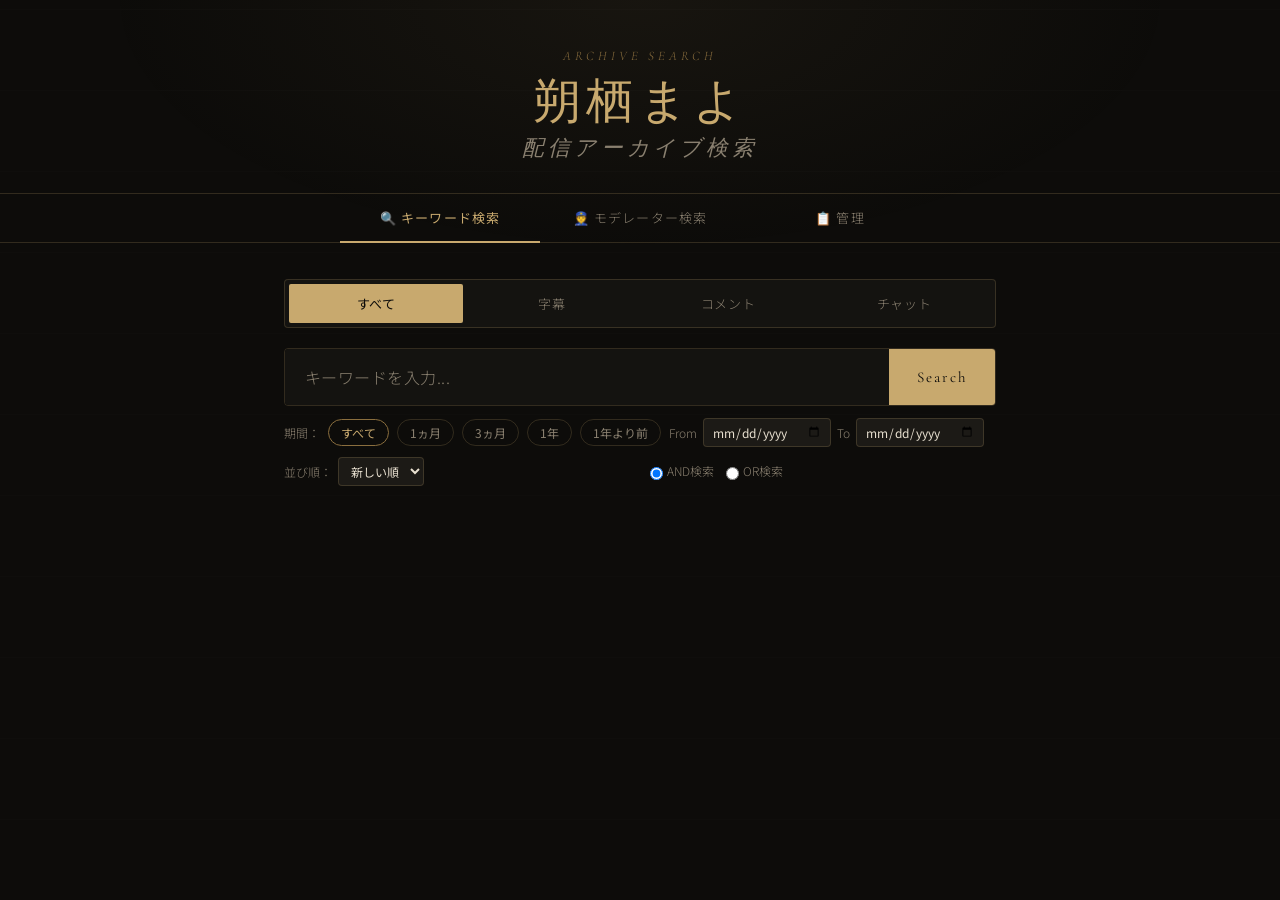
==== index.html @ 0a609d7a "Add files via upload" ====
<!DOCTYPE html>
<html lang="ja">

<head>
  <meta charset="UTF-8">
  <meta name="viewport" content="width=device-width, initial-scale=1.0">
  <title>朔栖まよ アーカイブ検索</title>
  <link rel="preconnect" href="https://fonts.googleapis.com">
  <link
    href="https://fonts.googleapis.com/css2?family=Cormorant+Garamond:ital,wght@0,300;0,400;1,300&family=Noto+Sans+JP:wght@300;400&display=swap"
    rel="stylesheet">
  <style>
    :root {
      --bg: #0d0c0a;
      --bg2: #141310;
      --bg3: #1c1a16;
      --gold: #c8a96e;
      --gold-dim: #8a6e3e;
      --gold-glow: rgba(200, 169, 110, 0.15);
      --text: #e8e0d0;
      --text-dim: #8a8070;
      --border: rgba(200, 169, 110, 0.2);
      --radius: 4px;
    }

    * {
      margin: 0;
      padding: 0;
      box-sizing: border-box
    }

    body {
      background: var(--bg);
      color: var(--text);
      font-family: 'Noto Sans JP', sans-serif;
      font-weight: 300;
      min-height: 100vh;
      overflow-x: hidden
    }

    body::before {
      content: '';
      position: fixed;
      inset: 0;
      background: radial-gradient(ellipse 60% 40% at 50% 0%, rgba(200, 169, 110, 0.06) 0%, transparent 70%), repeating-linear-gradient(0deg, transparent, transparent 80px, rgba(255, 255, 255, 0.01) 80px, rgba(255, 255, 255, 0.01) 81px);
      pointer-events: none;
      z-index: 0
    }

    /* ===== Header ===== */
    header {
      position: relative;
      z-index: 1;
      text-align: center;
      padding: 48px 24px 32px;
      border-bottom: 1px solid var(--border)
    }

    .header-label {
      font-family: 'Cormorant Garamond', serif;
      font-style: italic;
      font-size: 13px;
      letter-spacing: .3em;
      color: var(--gold-dim);
      text-transform: uppercase;
      margin-bottom: 12px;
      opacity: 0;
      animation: fadeUp .8s .1s forwards
    }

    h1 {
      font-family: 'Cormorant Garamond', serif;
      font-size: clamp(1.8rem, 4vw, 3rem);
      font-weight: 300;
      color: var(--gold);
      letter-spacing: .1em;
      line-height: 1.1;
      opacity: 0;
      animation: fadeUp .8s .2s forwards
    }

    h1 span {
      display: block;
      font-size: .45em;
      font-style: italic;
      color: var(--text-dim);
      letter-spacing: .2em;
      margin-top: 8px
    }

    /* ===== Page-level tabs ===== */
    .page-nav {
      position: relative;
      z-index: 1;
      display: flex;
      justify-content: center;
      border-bottom: 1px solid var(--border);
      opacity: 0;
      animation: fadeUp .8s .3s forwards
    }

    .page-tab {
      flex: 1;
      max-width: 200px;
      padding: 14px 8px;
      border: none;
      background: transparent;
      color: var(--text-dim);
      font-family: 'Noto Sans JP', sans-serif;
      font-size: 13px;
      font-weight: 300;
      cursor: pointer;
      letter-spacing: .08em;
      transition: all .2s;
      border-bottom: 2px solid transparent;
      margin-bottom: -1px
    }

    .page-tab:hover {
      color: var(--text)
    }

    .page-tab.active {
      color: var(--gold);
      border-bottom-color: var(--gold);
      font-weight: 400
    }

    /* ===== Tab panels ===== */
    .tab-panel {
      display: none
    }

    .tab-panel.active {
      display: block
    }

    /* ===== Search section (shared styles) ===== */
    .search-section {
      position: relative;
      z-index: 1;
      max-width: 760px;
      margin: 0 auto;
      padding: 36px 24px 24px
    }

    .target-tabs {
      display: flex;
      gap: 2px;
      margin-bottom: 20px;
      background: var(--bg2);
      border: 1px solid var(--border);
      border-radius: var(--radius);
      padding: 4px
    }

    .target-tab {
      flex: 1;
      padding: 10px 6px;
      border: none;
      background: transparent;
      color: var(--text-dim);
      font-family: 'Noto Sans JP', sans-serif;
      font-size: 13px;
      font-weight: 300;
      cursor: pointer;
      border-radius: 2px;
      transition: all .2s;
      letter-spacing: .05em
    }

    .target-tab:hover {
      color: var(--text)
    }

    .target-tab.active {
      background: var(--gold);
      color: var(--bg);
      font-weight: 400
    }

    .search-bar {
      display: flex;
      border: 1px solid var(--border);
      border-radius: var(--radius);
      overflow: hidden;
      transition: border-color .2s, box-shadow .2s
    }

    .search-bar:focus-within {
      border-color: var(--gold);
      box-shadow: 0 0 0 3px var(--gold-glow)
    }

    .search-bar input {
      flex: 1;
      padding: 16px 20px;
      background: var(--bg2);
      border: none;
      color: var(--text);
      font-family: 'Noto Sans JP', sans-serif;
      font-size: 16px;
      font-weight: 300;
      outline: none;
      letter-spacing: .03em
    }

    .search-bar input::placeholder {
      color: var(--text-dim)
    }

    .search-bar button {
      padding: 16px 28px;
      background: var(--gold);
      border: none;
      color: var(--bg);
      font-family: 'Cormorant Garamond', serif;
      font-size: 15px;
      letter-spacing: .15em;
      cursor: pointer;
      transition: background .2s;
      white-space: nowrap
    }

    .search-bar button:hover {
      background: #dbbf80
    }

    .search-bar button:disabled {
      background: var(--gold-dim);
      cursor: not-allowed
    }

    .date-filter {
      margin-top: 12px;
      display: flex;
      align-items: center;
      flex-wrap: wrap;
      gap: 8px
    }

    .date-filter label {
      font-size: 12px;
      color: var(--text-dim)
    }

    .date-preset {
      padding: 4px 12px;
      border: 1px solid var(--border);
      background: transparent;
      border-radius: 100px;
      color: var(--text-dim);
      font-size: 12px;
      cursor: pointer;
      transition: all .2s;
      font-family: 'Noto Sans JP', sans-serif
    }

    .date-preset:hover,
    .date-preset.active {
      border-color: var(--gold-dim);
      color: var(--gold)
    }

    .date-inputs {
      display: flex;
      align-items: center;
      gap: 6px;
      flex-wrap: wrap
    }

    .date-input {
      padding: 4px 8px;
      background: var(--bg3);
      border: 1px solid var(--border);
      border-radius: var(--radius);
      color: var(--text);
      font-size: 12px;
      font-family: 'Noto Sans JP', sans-serif;
      outline: none
    }

    .date-input:focus {
      border-color: var(--gold-dim)
    }

    .user-id-bar {
      margin-top: 12px;
      display: flex;
      gap: 8px;
      align-items: center
    }

    .user-id-wrap {
      flex: 1;
      display: flex;
      border: 1px solid var(--border);
      border-radius: var(--radius);
      overflow: hidden;
      transition: border-color .2s
    }

    .user-id-wrap:focus-within {
      border-color: var(--gold-dim)
    }

    .user-id-prefix {
      padding: 8px 10px 8px 14px;
      background: var(--bg3);
      color: var(--gold-dim);
      font-size: 14px;
      display: flex;
      align-items: center;
      border-right: 1px solid var(--border);
      flex-shrink: 0
    }

    .user-id-input {
      flex: 1;
      padding: 8px 12px;
      background: var(--bg2);
      border: none;
      color: var(--text);
      font-family: 'Noto Sans JP', sans-serif;
      font-size: 14px;
      font-weight: 300;
      outline: none
    }

    .user-id-input::placeholder {
      color: var(--text-dim)
    }

    .clear-user-btn {
      padding: 8px 12px;
      background: transparent;
      border: none;
      color: var(--text-dim);
      cursor: pointer;
      font-size: 14px;
      transition: color .15s;
      display: none
    }

    .clear-user-btn:hover {
      color: var(--gold)
    }

    .search-footer {
      display: flex;
      justify-content: space-between;
      align-items: center;
      margin-top: 10px;
      gap: 8px
    }

    .search-time {
      font-size: 12px;
      color: var(--text-dim);
      letter-spacing: .05em
    }

    /* ===== Mod tab: direct list ===== */
    .mod-section-title {
      font-family: 'Cormorant Garamond', serif;
      font-size: 15px;
      color: var(--gold-dim);
      letter-spacing: .15em;
      margin-bottom: 12px;
      font-style: italic
    }

    .mod-direct-list {
      display: flex;
      flex-direction: column;
      gap: 4px;
      margin-bottom: 20px;
      max-height: 280px;
      overflow-y: auto;
      border: 1px solid var(--border);
      border-radius: var(--radius);
      padding: 6px;
      background: var(--bg2)
    }

    .mod-direct-item {
      display: flex;
      align-items: center;
      gap: 10px;
      padding: 10px 12px;
      border-radius: var(--radius);
      cursor: pointer;
      transition: background .15s;
      user-select: none
    }

    .mod-direct-item:hover {
      background: var(--bg3)
    }

    .mod-direct-item.selected {
      background: var(--gold-glow);
      border: 1px solid var(--gold-dim)
    }

    .mod-item-role {
      font-size: 10px;
      padding: 2px 7px;
      border-radius: 100px;
      flex-shrink: 0
    }

    .mod-item-role.owner {
      border: 1px solid rgba(255, 210, 0, .5);
      color: #f0c840
    }

    .mod-item-role.moderator {
      border: 1px solid rgba(180, 100, 255, .4);
      color: #b464ff
    }

    .mod-item-user {
      font-size: 14px;
      color: var(--text);
      flex: 1
    }

    .mod-item-check {
      font-size: 16px;
      color: var(--gold);
      opacity: 0;
      transition: opacity .15s
    }

    .mod-direct-item.selected .mod-item-check {
      opacity: 1
    }

    .mod-keyword-row {
      margin-top: 4px
    }

    .mod-keyword-row input {
      width: 100%;
      padding: 12px 16px;
      background: var(--bg2);
      border: 1px solid var(--border);
      border-radius: var(--radius);
      color: var(--text);
      font-family: 'Noto Sans JP', sans-serif;
      font-size: 14px;
      outline: none;
      transition: border-color .2s
    }

    .mod-keyword-row input:focus {
      border-color: var(--gold-dim)
    }

    .mod-keyword-row input::placeholder {
      color: var(--text-dim)
    }

    .mod-search-btn {
      margin-top: 10px;
      width: 100%;
      padding: 13px;
      background: var(--gold);
      border: none;
      border-radius: var(--radius);
      color: var(--bg);
      font-family: 'Cormorant Garamond', serif;
      font-size: 15px;
      letter-spacing: .15em;
      cursor: pointer;
      transition: background .2s
    }

    .mod-search-btn:hover {
      background: #dbbf80
    }

    .mod-search-btn:disabled {
      background: var(--gold-dim);
      cursor: not-allowed
    }

    .mod-selected-label {
      font-size: 12px;
      color: var(--gold);
      margin-top: 6px;
      min-height: 18px;
      letter-spacing: .05em
    }

    /* ===== Status & Results (shared) ===== */
    #status {
      position: relative;
      z-index: 1;
      text-align: center;
      padding: 12px;
      font-size: 13px;
      color: var(--text-dim);
      min-height: 40px;
      letter-spacing: .05em
    }

    .spinner {
      display: inline-block;
      width: 14px;
      height: 14px;
      border: 2px solid var(--border);
      border-top-color: var(--gold);
      border-radius: 50%;
      animation: spin .7s linear infinite;
      vertical-align: middle;
      margin-right: 8px
    }

    #results {
      position: relative;
      z-index: 1;
      max-width: 960px;
      margin: 0 auto;
      padding: 0 24px 80px
    }

    .results-header {
      display: flex;
      justify-content: space-between;
      align-items: baseline;
      padding: 0 0 16px;
      border-bottom: 1px solid var(--border)
    }

    .results-count {
      font-family: 'Cormorant Garamond', serif;
      font-size: 22px;
      color: var(--gold)
    }

    .results-count span {
      font-style: italic
    }

    .results-meta {
      font-size: 12px;
      color: var(--text-dim);
      letter-spacing: .05em
    }

    .video-group {
      border-bottom: 1px solid var(--border);
      padding: 24px 0;
      animation: fadeUp .4s both
    }

    .video-group-header {
      display: flex;
      gap: 14px;
      align-items: flex-start;
      margin-bottom: 14px
    }

    .video-thumb {
      flex-shrink: 0;
      width: 120px;
      height: 68px;
      border-radius: 3px;
      overflow: hidden;
      border: 1px solid var(--border);
      background: var(--bg3)
    }

    .video-thumb img {
      width: 100%;
      height: 100%;
      object-fit: cover;
      display: block
    }

    .video-info {
      min-width: 0;
      display: flex;
      flex-direction: column;
      gap: 6px
    }

    .video-date {
      font-size: 12px;
      color: var(--text-dim);
      letter-spacing: .05em
    }

    .video-title-link {
      color: var(--gold);
      text-decoration: none;
      font-size: 16px;
      font-weight: 400;
      line-height: 1.4;
      transition: color .15s;
      word-break: break-all
    }

    .video-title-link:hover {
      color: #dbbf80
    }

    .hit-row {
      display: flex;
      align-items: baseline;
      padding: 5px 0 5px 16px;
      border-left: 2px solid var(--border);
      margin-bottom: 3px;
      transition: border-color .15s
    }

    .hit-row:hover {
      border-left-color: var(--gold-dim)
    }

    .hit-ts {
      width: 72px;
      flex-shrink: 0;
      text-align: right;
      padding-right: 10px
    }

    .hit-ts a {
      color: var(--gold-dim);
      text-decoration: none;
      font-size: 12px;
      white-space: nowrap;
      font-family: monospace;
      transition: color .15s
    }

    .hit-ts a:hover {
      color: var(--gold)
    }

    .hit-source {
      width: 60px;
      flex-shrink: 0;
      text-align: center;
      padding: 1px 0;
      border: 1px solid var(--border);
      border-radius: 100px;
      font-size: 11px;
      color: var(--text-dim);
      white-space: nowrap;
      margin-right: 10px
    }

    .hit-source.subtitles {
      border-color: rgba(100, 180, 255, .3);
      color: #7bb8e8
    }

    .hit-source.comments {
      border-color: rgba(150, 220, 150, .3);
      color: #8dcf8d
    }

    .hit-source.chat {
      border-color: rgba(220, 150, 100, .3);
      color: #d4956a
    }

    .hit-source.moderator {
      border-color: rgba(180, 100, 255, .4);
      color: #b464ff
    }

    .hit-source.superchat {
      border-color: rgba(255, 100, 100, .4);
      color: #ff6464;
      background: rgba(255, 100, 100, 0.05)
    }

    /* オーナー用 */
    .hit-text {
      font-size: 14px;
      line-height: 1.6;
      color: var(--text);
      word-break: break-all;
      flex: 1
    }

    .hit-text mark {
      background: rgba(200, 169, 110, .3);
      color: var(--gold);
      border-radius: 2px;
      padding: 0 1px
    }

    .empty-state {
      text-align: center;
      padding: 80px 24px;
      color: var(--text-dim)
    }

    .empty-state .icon {
      font-family: 'Cormorant Garamond', serif;
      font-size: 48px;
      color: var(--border);
      display: block;
      margin-bottom: 16px
    }

    /* ===== 管理タブ ===== */
    .admin-section {
      position: relative;
      z-index: 1;
      max-width: 1100px;
      margin: 0 auto;
      padding: 36px 24px 80px
    }

    .admin-header {
      display: flex;
      justify-content: space-between;
      align-items: baseline;
      margin-bottom: 20px
    }

    .admin-title {
      font-family: 'Cormorant Garamond', serif;
      font-size: 22px;
      color: var(--gold)
    }

    .admin-reload {
      padding: 6px 16px;
      background: transparent;
      border: 1px solid var(--border);
      border-radius: var(--radius);
      color: var(--text-dim);
      font-family: 'Noto Sans JP', sans-serif;
      font-size: 12px;
      cursor: pointer;
      transition: all .2s
    }

    .admin-reload:hover {
      border-color: var(--gold-dim);
      color: var(--gold)
    }

    .admin-table-wrap {
      overflow-x: auto;
      border: 1px solid var(--border);
      border-radius: var(--radius)
    }

    table {
      width: 100%;
      border-collapse: collapse;
      font-size: 13px
    }

    thead th {
      padding: 10px 14px;
      text-align: left;
      font-family: 'Cormorant Garamond', serif;
      font-size: 14px;
      font-weight: 400;
      color: var(--gold-dim);
      letter-spacing: .08em;
      border-bottom: 1px solid var(--border);
      background: var(--bg2);
      white-space: nowrap;
      cursor: pointer;
      user-select: none;
      transition: color .15s
    }

    thead th:hover {
      color: var(--text)
    }

    thead th.num {
      text-align: right
    }

    .sort-icon {
      font-size: 10px;
      margin-left: 6px;
      opacity: 0.2;
      transition: opacity .2s;
      display: inline-block;
    }

    th.active-sort .sort-icon {
      opacity: 1;
      color: var(--gold)
    }

    tbody tr {
      border-bottom: 1px solid rgba(200, 169, 110, 0.08);
      transition: background .15s
    }

    tbody tr:last-child {
      border-bottom: none
    }

    tbody tr:hover {
      background: var(--bg2)
    }

    td {
      padding: 10px 14px;
      vertical-align: middle;
      color: var(--text)
    }

    td.date {
      font-size: 12px;
      color: var(--text-dim);
      white-space: nowrap;
      font-family: monospace
    }

    td.title a {
      color: var(--text);
      text-decoration: none;
      transition: color .15s;
      line-height: 1.4;
      display: block
    }

    td.title a:hover {
      color: var(--gold)
    }

    td.duration {
      font-family: monospace;
      font-size: 12px;
      color: var(--text-dim);
      white-space: nowrap
    }

    td.num {
      text-align: right;
      font-family: monospace;
      white-space: nowrap
    }

    td.num.has-data {
      color: var(--text)
    }

    td.num.zero {
      color: var(--text-dim);
      opacity: .5
    }

    .badge-comments {
      color: #8dcf8d
    }

    .badge-chat {
      color: #d4956a
    }

    .badge-subs {
      color: #7bb8e8
    }

    .admin-summary {
      display: flex;
      gap: 20px;
      margin-bottom: 20px;
      flex-wrap: wrap
    }

    .summary-card {
      flex: 1;
      min-width: 120px;
      padding: 14px 18px;
      background: var(--bg2);
      border: 1px solid var(--border);
      border-radius: var(--radius)
    }

    .summary-card-label {
      font-size: 11px;
      color: var(--text-dim);
      letter-spacing: .1em;
      margin-bottom: 4px
    }

    .summary-card-value {
      font-family: 'Cormorant Garamond', serif;
      font-size: 26px;
      color: var(--gold)
    }

    @keyframes fadeUp {
      from {
        opacity: 0;
        transform: translateY(12px)
      }

      to {
        opacity: 1;
        transform: translateY(0)
      }
    }

    @keyframes spin {
      to {
        transform: rotate(360deg)
      }
    }
  </style>
</head>

<body>

  <header>
    <p class="header-label">Archive Search</p>
    <h1>朔栖まよ<span>配信アーカイブ検索</span></h1>
  </header>

  <!-- ===== ページ切り替えタブ ===== -->
  <nav class="page-nav">
    <button class="page-tab active" data-page="search">🔍 キーワード検索</button>
    <button class="page-tab" data-page="mod">👮 モデレーター検索</button>
    <button class="page-tab" data-page="admin">📋 管理</button>
  </nav>

  <!-- ===== タブ: キーワード検索 ===== -->
  <div id="tab-search" class="tab-panel active">
    <section class="search-section">
      <div class="target-tabs">
        <button class="target-tab active" data-value="all">すべて</button>
        <button class="target-tab" data-value="subtitles">字幕</button>
        <button class="target-tab" data-value="comments">コメント</button>
        <button class="target-tab" data-value="chat">チャット</button>
      </div>
      <div class="search-bar">
        <input id="searchInput" type="text" placeholder="キーワードを入力..." autocomplete="off">
        <button id="searchBtn" onclick="doSearch()">Search</button>
      </div>
      <div class="date-filter">
        <label>期間：</label>
        <button class="date-preset active" data-months="0">すべて</button>
        <button class="date-preset" data-months="1">1ヵ月</button>
        <button class="date-preset" data-months="3">3ヵ月</button>
        <button class="date-preset" data-months="12">1年</button>
        <button class="date-preset" data-months="-1">1年より前</button>
        <div class="date-inputs">
          <span style="font-size:12px;color:var(--text-dim)">From</span>
          <input class="date-input" type="date" id="dateFrom">
          <span style="font-size:12px;color:var(--text-dim)">To</span>
          <input class="date-input" type="date" id="dateTo">
        </div>
      </div>
      <div class="search-footer">
        <div style="display:flex; align-items:center; gap:6px;">
          <span style="font-size:12px;color:var(--text-dim)">並び順：</span>
          <select id="sortOrderSearch" class="date-input">
            <option value="DESC">新しい順</option>
            <option value="ASC">古い順</option>
          </select>
        </div>
        <div style="display:flex; align-items:center; gap:12px; margin-left:12px;">
          <label style="font-size:12px;color:var(--text-dim);cursor:pointer;"><input type="radio" name="searchMode"
              value="AND" checked style="vertical-align:middle;margin-right:4px;">AND検索</label>
          <label style="font-size:12px;color:var(--text-dim);cursor:pointer;"><input type="radio" name="searchMode"
              value="OR" style="vertical-align:middle;margin-right:4px;">OR検索</label>
        </div>
        <span id="searchTime" class="search-time"></span>
      </div>
    </section>
  </div>

  <!-- ===== タブ: モデレーター検索 ===== -->
  <div id="tab-mod" class="tab-panel">
    <section class="search-section">
      <p class="mod-section-title">Moderator / Owner</p>
      <div id="modDirectList" class="mod-direct-list">
        <div style="padding:12px;font-size:13px;color:var(--text-dim)"><span class="spinner"></span>読み込み中...</div>
      </div>
      <div id="modSelectedLabel" class="mod-selected-label"></div>

      <div class="user-id-bar">
        <div class="user-id-wrap">
          <span class="user-id-prefix">@</span>
          <input id="modUserIdInput" class="user-id-input" type="text" placeholder="またはユーザーIDを直接入力" autocomplete="off">
          <button id="modClearUserBtn" class="clear-user-btn" onclick="clearModUserId()">✕</button>
        </div>
      </div>

      <div class="mod-keyword-row" style="margin-top:12px">
        <input id="modKeywordInput" type="text" placeholder="キーワード絞り込み（省略可）" autocomplete="off">
      </div>

      <button id="modSearchBtn" class="mod-search-btn" onclick="doModSearch()">Search</button>

      <div class="search-footer">
        <div style="display:flex; align-items:center; gap:6px;">
          <span style="font-size:12px;color:var(--text-dim)">並び順：</span>
          <select id="sortOrderMod" class="date-input">
            <option value="DESC">新しい順</option>
            <option value="ASC">古い順</option>
          </select>
        </div>
        <span id="modSearchTime" class="search-time"></span>
      </div>
    </section>
  </div>

  <!-- ===== タブ: 管理 ===== -->
  <div id="tab-admin" class="tab-panel">
    <div class="admin-section">
      <div class="admin-header">
        <span class="admin-title">登録動画一覧</span>
        <button class="admin-reload" onclick="loadAdminData()">↺ 再読み込み</button>
      </div>
      <div id="adminSummary" class="admin-summary"></div>
      <div id="adminContent">
        <div style="text-align:center;padding:60px;color:var(--text-dim)">タブを開くと自動読み込みされます</div>
      </div>
    </div>
  </div>

  <!-- ===== 共有: ステータス & 検索結果 ===== -->
  <div id="status"></div>
  <div id="results"></div>
  <!-- ...前のコード（HTMLとCSS）... -->

  <script>
    const WORKERS_URL = 'https://loan-memo-api.urud08-u.workers.dev';
    const LIMIT = 200;

    async function d1Query(sql, params = []) {
      const res = await fetch(WORKERS_URL, {
        method: 'POST',
        headers: { 'Content-Type': 'application/json' },
        body: JSON.stringify({ sql, params }),
      });
      if (!res.ok) throw new Error(`Workers error: ${res.status} ${res.statusText}`);
      const data = await res.json();
      if (data.error) throw new Error(`D1 error: ${data.error}`);
      return Array.isArray(data) ? data : [];
    }

    // ===== ページタブ切り替え =====
    let currentPage = 'search';
    let adminLoaded = false;
    let modDirectLoaded = false;

    document.querySelectorAll('.page-tab').forEach(btn => {
      btn.addEventListener('click', () => {
        const page = btn.dataset.page;
        if (page === currentPage) return;
        currentPage = page;
        document.querySelectorAll('.page-tab').forEach(b => b.classList.remove('active'));
        btn.classList.add('active');
        document.querySelectorAll('.tab-panel').forEach(p => p.classList.remove('active'));
        document.getElementById(`tab-${page}`).classList.add('active');

        const sharedArea = document.getElementById('status');
        const resultsArea = document.getElementById('results');
        if (page === 'admin') {
          sharedArea.style.display = 'none';
          resultsArea.style.display = 'none';
          if (!adminLoaded) loadAdminData();
        } else {
          sharedArea.style.display = '';
          resultsArea.style.display = '';
          if (page === 'mod' && !modDirectLoaded) loadModDirectList();
        }
      });
    });

    // ===== コンテンツタブ (検索対象) 中揃え対応済 =====
    let currentTarget = 'all';
    document.querySelectorAll('.target-tab').forEach(btn => {
      btn.addEventListener('click', () => {
        document.querySelectorAll('.target-tab').forEach(b => b.classList.remove('active'));
        btn.classList.add('active');
        currentTarget = btn.dataset.value;
      });
    });

    // ===== キーワード検索: Enter キー =====
    document.getElementById('searchInput').addEventListener('keydown', e => { if (e.key === 'Enter') doSearch(); });

    // ===== 期間フィルタ (1年より前を追加) =====
    let dateFromVal = '', dateToVal = '';

    document.querySelectorAll('.date-preset').forEach(btn => {
      btn.addEventListener('click', () => {
        document.querySelectorAll('.date-preset').forEach(b => b.classList.remove('active'));
        btn.classList.add('active');
        const months = parseInt(btn.dataset.months);

        const to = new Date(), from = new Date();
        if (months === 0) {
          dateFromVal = ''; dateToVal = '';
        } else if (months === -1) {
          // 1年より前
          to.setFullYear(to.getFullYear() - 1);
          dateFromVal = '';
          dateToVal = to.toISOString().split('T')[0];
        } else {
          from.setMonth(from.getMonth() - months);
          dateFromVal = from.toISOString().split('T')[0];
          dateToVal = to.toISOString().split('T')[0];
        }

        document.getElementById('dateFrom').value = dateFromVal;
        document.getElementById('dateTo').value = dateToVal;
      });
    });

    document.getElementById('dateFrom').addEventListener('change', e => {
      dateFromVal = e.target.value;
      document.querySelectorAll('.date-preset').forEach(b => b.classList.remove('active'));
    });
    document.getElementById('dateTo').addEventListener('change', e => {
      dateToVal = e.target.value;
      document.querySelectorAll('.date-preset').forEach(b => b.classList.remove('active'));
    });

    // ===== 日付順ソート取得用 =====
    function getSortOrder() {
      return currentPage === 'mod' ? document.getElementById('sortOrderMod').value : document.getElementById('sortOrderSearch').value;
    }

    // ===== モデレーター直接リスト =====
    let modDirectCache = [];
    let selectedModUser = '';

    async function loadModDirectList() {
      const listEl = document.getElementById('modDirectList');
      listEl.innerHTML = '<div style="padding:12px;font-size:13px;color:var(--text-dim)"><span class="spinner"></span>読み込み中...</div>';
      try {
        const rows = await d1Query(
          `SELECT DISTINCT role, author FROM live_chats
         WHERE role IN ('OWNER','MODERATOR')
         ORDER BY CASE role WHEN 'OWNER' THEN 0 ELSE 1 END, author`
        );
        modDirectCache = rows.map(r => ({ user: r.author, role: r.role }));
        modDirectLoaded = true;
        renderModDirectList();
      } catch (e) {
        listEl.innerHTML = `<div style="padding:12px;font-size:13px;color:#e88">読み込みに失敗: ${escHtml(e.message)}</div>`;
      }
    }

    function renderModDirectList() {
      const listEl = document.getElementById('modDirectList');
      if (!modDirectCache.length) {
        listEl.innerHTML = '<div style="padding:12px;font-size:13px;color:var(--text-dim)">モデレーターが見つかりません</div>';
        return;
      }
      listEl.innerHTML = '';
      modDirectCache.forEach(({ user, role }) => {
        const item = document.createElement('div');
        item.className = 'mod-direct-item' + (selectedModUser === user ? ' selected' : '');
        item.dataset.user = user;
        item.innerHTML = `
        <span class="mod-item-role ${role.toLowerCase()}">${role === 'OWNER' ? 'OWNER' : 'MOD'}</span>
        <span class="mod-item-user">${escHtml(user)}</span>
        <span class="mod-item-check">✓</span>`;
        item.onclick = () => {
          if (selectedModUser === user) {
            selectedModUser = '';
            document.getElementById('modUserIdInput').value = '';
          } else {
            selectedModUser = user;
            document.getElementById('modUserIdInput').value = user;
          }
          updateModUI();
          renderModDirectList();
        };
        listEl.appendChild(item);
      });
    }

    function clearModUserId() {
      selectedModUser = '';
      document.getElementById('modUserIdInput').value = '';
      updateModUI();
      renderModDirectList();
    }

    document.getElementById('modUserIdInput').addEventListener('input', e => {
      selectedModUser = '';
      updateModUI();
      renderModDirectList();
    });

    document.getElementById('modKeywordInput').addEventListener('keydown', e => { if (e.key === 'Enter') doModSearch(); });

    function updateModUI() {
      const val = document.getElementById('modUserIdInput').value.trim() || selectedModUser;
      document.getElementById('modClearUserBtn').style.display = val ? 'block' : 'none';
      document.getElementById('modSelectedLabel').textContent = selectedModUser ? `選択中: ${selectedModUser}` : '';
    }

    // ===== D1 検索共通 =====
    function dateParams() {
      const clauses = [], params = [];
      if (dateFromVal) { clauses.push(`v.published_at >= ?`); params.push(dateFromVal); }
      if (dateToVal) { clauses.push(`v.published_at <= ?`); params.push(dateToVal + ' 23:59:59'); }
      return { clauses, params };
    }

    function buildKeywordCondition(column, keywordStr, mode = 'AND') {
      if (!keywordStr) return { clause: '', params: [] };
      // 全角スペースを半角スペースに変換し、連続するスペースを1つにして分割
      const keywords = keywordStr.replace(/　/g, ' ').split(/\s+/).filter(k => k.length > 0);
      if (keywords.length === 0) return { clause: '', params: [] };

      const clauses = keywords.map(() => `${column} LIKE ?`);
      const params = keywords.map(k => `%${k}%`);
      const op = mode === 'OR' ? ' OR ' : ' AND ';
      return { clause: `(${clauses.join(op)})`, params };
    }

    function getSearchMode() {
      const el = document.querySelector('input[name="searchMode"]:checked');
      return el ? el.value : 'AND';
    }

    async function searchSubtitles(kw) {
      const d = dateParams();
      const order = getSortOrder();
      const mode = getSearchMode();
      const kwCond = buildKeywordCondition('s.text', kw, mode);

      const where = [...d.clauses];
      const params = [...d.params];
      if (kwCond.clause) {
        where.push(kwCond.clause);
        params.push(...kwCond.params);
      }

      const whereSQL = where.length ? `WHERE ${where.join(' AND ')}` : '';
      params.push(LIMIT);

      const rows = await d1Query(
        `SELECT v.published_at AS date, s.video_id, v.title, s.timestamp, s.seconds, s.text
       FROM subtitles s JOIN videos v ON s.video_id = v.id
       ${whereSQL} ORDER BY v.published_at ${order}, s.seconds LIMIT ?`, params);
      return rows.map(r => ({ source: 'Subtitles', date: r.date, videoId: r.video_id, title: r.title, timestamp: r.timestamp, role: '', user: '', text: r.text }));
    }

    async function searchComments(kw) {
      const d = dateParams();
      const order = getSortOrder();
      const mode = getSearchMode();
      const kwCond = buildKeywordCondition('c.comment', kw, mode);

      const where = [...d.clauses];
      const params = [...d.params];
      if (kwCond.clause) {
        where.push(kwCond.clause);
        params.push(...kwCond.params);
      }

      const whereSQL = where.length ? `WHERE ${where.join(' AND ')}` : '';
      params.push(LIMIT);

      const rows = await d1Query(
        `SELECT v.published_at AS date, c.video_id, v.title, c.author, c.comment
       FROM comments c JOIN videos v ON c.video_id = v.id
       ${whereSQL} ORDER BY v.published_at ${order} LIMIT ?`, params);
      return rows.map(r => ({ source: 'Comments', date: r.date, videoId: r.video_id, title: r.title, timestamp: '', role: '', user: r.author, text: r.comment }));
    }

    async function searchLiveChat(kw, userId) {
      const d = dateParams();
      const order = getSortOrder();
      const mode = getSearchMode(); // Mod検索時は単一またはAND想定だが共通化のため取得
      const kwCond = buildKeywordCondition('lc.message', kw, mode);

      const where = [...d.clauses];
      const params = [...d.params];
      if (kwCond.clause) {
        where.push(kwCond.clause);
        params.push(...kwCond.params);
      }
      if (userId) {
        where.push(`lc.author = ?`);
        params.push(userId);
      }

      const whereSQL = where.length ? `WHERE ${where.join(' AND ')}` : '';
      params.push(LIMIT);

      const rows = await d1Query(
        `SELECT v.published_at AS date, lc.video_id, v.title, lc.timestamp, lc.role, lc.author, lc.message, lc.type
       FROM live_chats lc JOIN videos v ON lc.video_id = v.id
       ${whereSQL} ORDER BY v.published_at ${order}, lc.timestamp LIMIT ?`, params);
      return rows.map(r => ({ source: 'Live Chat', date: r.date, videoId: r.video_id, title: r.title, timestamp: r.timestamp, role: r.role, user: r.author, text: r.message, type: r.type }));
    }

    // ===== キーワード検索実行 =====
    async function doSearch() {
      const keyword = document.getElementById('searchInput').value.trim();
      if (!keyword) { setStatus('キーワードを入力してください'); return; }

      document.getElementById('searchBtn').disabled = true;
      const timeEl = document.getElementById('searchTime');
      timeEl.textContent = '';
      setStatus('<span class="spinner"></span>検索中...');
      document.getElementById('results').innerHTML = '';

      const startTime = performance.now();
      const timer = setInterval(() => {
        timeEl.textContent = `⏱ ${((performance.now() - startTime) / 1000).toFixed(1)}秒...`;
      }, 100);

      try {
        const queries = [];
        if (currentTarget === 'all' || currentTarget === 'subtitles') queries.push(searchSubtitles(keyword));
        if (currentTarget === 'all' || currentTarget === 'comments') queries.push(searchComments(keyword));
        if (currentTarget === 'all' || currentTarget === 'chat') queries.push(searchLiveChat(keyword, ''));
        const settled = await Promise.allSettled(queries);
        let results = [];
        settled.forEach(r => { if (r.status === 'fulfilled') results.push(...r.value); });

        clearInterval(timer);
        const finalTime = `⏱ ${((performance.now() - startTime) / 1000).toFixed(2)}秒`;
        timeEl.textContent = ''; // フッターからクリア

        const order = getSortOrder();
        results.sort((a, b) => order === 'DESC' ? safeDateValue(b.date) - safeDateValue(a.date) : safeDateValue(a.date) - safeDateValue(b.date));

        renderResults(results, keyword, '', finalTime);
      } catch (err) {
        clearInterval(timer);
        timeEl.textContent = `⏱ ${((performance.now() - startTime) / 1000).toFixed(2)}秒`;
        setStatus(`エラー: ${err.message}`);
      } finally {
        document.getElementById('searchBtn').disabled = false;
      }
    }

    // ===== モデレーター検索実行 =====
    async function doModSearch() {
      const rawUser = document.getElementById('modUserIdInput').value.trim() || selectedModUser;
      const userId = rawUser ? (rawUser.startsWith('@') ? rawUser : '@' + rawUser) : '';
      const keyword = document.getElementById('modKeywordInput').value.trim();

      if (!userId && !keyword) { setStatus('モデレーターを選択するか、ユーザーIDを入力してください'); return; }

      document.getElementById('modSearchBtn').disabled = true;
      const timeEl = document.getElementById('modSearchTime');
      timeEl.textContent = '';
      setStatus('<span class="spinner"></span>検索中...');
      document.getElementById('results').innerHTML = '';

      const startTime = performance.now();
      const timer = setInterval(() => {
        timeEl.textContent = `⏱ ${((performance.now() - startTime) / 1000).toFixed(1)}秒...`;
      }, 100);

      try {
        const results = await searchLiveChat(keyword, userId);
        clearInterval(timer);
        const finalTime = `⏱ ${((performance.now() - startTime) / 1000).toFixed(2)}秒`;
        timeEl.textContent = ''; // フッターからクリア
        renderResults(results, keyword, userId, finalTime);
      } catch (err) {
        clearInterval(timer);
        timeEl.textContent = `⏱ ${((performance.now() - startTime) / 1000).toFixed(2)}秒`;
        setStatus(`エラー: ${err.message}`);
      } finally {
        document.getElementById('modSearchBtn').disabled = false;
      }
    }

    function setStatus(html) { document.getElementById('status').innerHTML = html; }

    // ===== 結果描画 =====
    function renderResults(results, keyword, userId = '', timeStr = '') {
      setStatus('');
      const container = document.getElementById('results');
      if (!results.length) {
        container.innerHTML = `<div class="empty-state"><span class="icon">♪</span>見つかりませんでした</div>`;
        return;
      }

      // まとめる
      const order = getSortOrder();
      const groups = [], groupMap = {};
      results.forEach(item => {
        if (!groupMap[item.videoId]) {
          const g = { videoId: item.videoId, date: item.date, title: item.title, hits: [] };
          groups.push(g); groupMap[item.videoId] = g;
        }
        groupMap[item.videoId].hits.push(item);
      });

      // Group自体のソートを保証
      groups.sort((a, b) => order === 'DESC' ? safeDateValue(b.date) - safeDateValue(a.date) : safeDateValue(a.date) - safeDateValue(b.date));
      groups.forEach(g => g.hits.sort((a, b) => toSeconds(a.timestamp) - toSeconds(b.timestamp)));

      const metaParts = [];
      if (keyword) metaParts.push(`「${escHtml(keyword)}」`);
      if (userId) metaParts.push(`👤 ${escHtml(userId)}`);

      let metaHtml = metaParts.length > 0 ? metaParts.join(' <span style="margin:0 6px;opacity:0.3">/</span> ') : '';
      if (timeStr) {
        metaHtml += (metaHtml ? ' <span style="margin:0 6px;opacity:0.3">/</span> ' : '') + `<span style="color:var(--gold-dim);font-family:monospace;">${timeStr}</span>`;
      }

      container.innerHTML = `
      <div class="results-header">
        <div class="results-count"><span>${results.length}</span> 件ヒット
          <small style="font-size:.5em;color:var(--text-dim)">&nbsp;${groups.length} 動画</small>
        </div>
        <div class="results-meta" style="display:flex;align-items:center;">${metaHtml}</div>
      </div>`;

      groups.forEach((group, gIdx) => {
        const groupEl = document.createElement('div');
        groupEl.className = 'video-group';
        groupEl.style.animationDelay = `${Math.min(gIdx * 50, 400)}ms`;
        const href = `https://www.youtube.com/watch?v=${escHtml(group.videoId)}`;
        const thumb = `https://img.youtube.com/vi/${escHtml(group.videoId)}/mqdefault.jpg`;
        groupEl.innerHTML = `
        <div class="video-group-header">
          <a href="${href}" target="_blank" class="video-thumb"><img src="${thumb}" alt="" loading="lazy"></a>
          <div class="video-info">
            <span class="video-date">📅 ${escHtml(normalizeDateDisplay(group.date))}</span>
            <a class="video-title-link" href="${href}" target="_blank">🎬 ${escHtml(group.title)}</a>
          </div>
        </div>`;

        group.hits.forEach(item => {
          const ts = normalizeTimestamp(item.timestamp);
          const tsUrl = ts ? `${href}&t=${toSeconds(ts)}s` : null;
          const tsHtml = tsUrl
            ? `<div class="hit-ts"><a href="${tsUrl}" target="_blank">⏱${escHtml(ts)}</a></div>`
            : `<div class="hit-ts"></div>`;
          const row = document.createElement('div');
          row.className = 'hit-row';
          row.innerHTML = `${tsHtml}
          <div class="hit-source ${sourceClass(item)}">${sourceLabel(item)}</div>
          <div class="hit-text">${highlight(item.text, keyword)}</div>`;
          groupEl.appendChild(row);
        });
        container.appendChild(groupEl);
      });
    }

    // ===== 管理タブ: 動画一覧 (ソート機能付き) =====
    let adminDataCache = [];
    let sortConfig = { key: 'published_at', order: 'desc' };

    async function loadAdminData() {
      const content = document.getElementById('adminContent');
      const summary = document.getElementById('adminSummary');
      content.innerHTML = '<div style="text-align:center;padding:60px;color:var(--text-dim)"><span class="spinner"></span>読み込み中...</div>';
      summary.innerHTML = '';

      try {
        const rows = await d1Query(
          `SELECT v.id, v.title, v.published_at,
           (SELECT COUNT(*) FROM comments   WHERE video_id = v.id) AS comment_count,
           (SELECT COUNT(*) FROM live_chats WHERE video_id = v.id) AS chat_count,
           (SELECT COUNT(*) FROM subtitles  WHERE video_id = v.id) AS subtitle_count
         FROM videos v
         ORDER BY v.published_at DESC`
        );

        adminLoaded = true;
        adminDataCache = rows;

        if (!rows.length) {
          content.innerHTML = '<div style="text-align:center;padding:60px;color:var(--text-dim)">動画が見つかりません</div>';
          return;
        }

        // サマリーカード
        const totalComments = rows.reduce((s, r) => s + (r.comment_count || 0), 0);
        const totalChat = rows.reduce((s, r) => s + (r.chat_count || 0), 0);
        const totalSubtitles = rows.reduce((s, r) => s + (r.subtitle_count || 0), 0);
        summary.innerHTML = `
        <div class="summary-card"><div class="summary-card-label">動画数</div><div class="summary-card-value">${rows.length}</div></div>
        <div class="summary-card"><div class="summary-card-label">コメント</div><div class="summary-card-value" style="color:#8dcf8d">${totalComments.toLocaleString()}</div></div>
        <div class="summary-card"><div class="summary-card-label">LiveChat</div><div class="summary-card-value" style="color:#d4956a">${totalChat.toLocaleString()}</div></div>
        <div class="summary-card"><div class="summary-card-label">字幕</div><div class="summary-card-value" style="color:#7bb8e8">${totalSubtitles.toLocaleString()}</div></div>`;

        renderAdminTable();
      } catch (e) {
        content.innerHTML = `<div style="text-align:center;padding:60px;color:#e88">読み込みに失敗: ${escHtml(e.message)}</div>`;
      }
    }

    function handleSort(key) {
      if (sortConfig.key === key) {
        sortConfig.order = sortConfig.order === 'asc' ? 'desc' : 'asc';
      } else {
        sortConfig.key = key;
        sortConfig.order = key === 'title' ? 'asc' : 'desc'; // タイトルは昇順デフォルト、他は降順
      }
      renderAdminTable();
    }

    function renderAdminTable() {
      const content = document.getElementById('adminContent');
      const { key, order } = sortConfig;
      const isAsc = order === 'asc';

      // ソート処理
      const sortedData = [...adminDataCache].sort((a, b) => {
        let valA = a[key];
        let valB = b[key];
        if (key === 'published_at') {
          valA = safeDateValue(valA);
          valB = safeDateValue(valB);
          return isAsc ? valA - valB : valB - valA;
        } else if (key === 'title') {
          valA = String(valA || '').toLowerCase();
          valB = String(valB || '').toLowerCase();
          if (valA < valB) return isAsc ? -1 : 1;
          if (valA > valB) return isAsc ? 1 : -1;
          return 0;
        } else {
          // 数値ソート (コメント, LiveChat, 字幕)
          valA = Number(valA || 0);
          valB = Number(valB || 0);
          return isAsc ? valA - valB : valB - valA;
        }
      });

      const getSortIcon = (k) => {
        if (sortConfig.key !== k) return '<span class="sort-icon">⇅</span>';
        return `<span class="sort-icon">${sortConfig.order === 'asc' ? '▲' : '▼'}</span>`;
      };

      const thClass = (k) => sortConfig.key === k ? 'active-sort' : '';

      const tbody = sortedData.map(r => {
        const href = `https://www.youtube.com/watch?v=${escHtml(r.id)}`;
        const cc = r.comment_count || 0;
        const lc = r.chat_count || 0;
        const sc = r.subtitle_count || 0;
        return `<tr>
        <td class="date">${escHtml(normalizeDateDisplay(r.published_at))}</td>
        <td class="title"><a href="${href}" target="_blank">${escHtml(r.title || '')}</a></td>
        <td class="num ${cc ? 'has-data badge-comments' : 'zero'}">${cc.toLocaleString()}</td>
        <td class="num ${lc ? 'has-data badge-chat' : 'zero'}">${lc.toLocaleString()}</td>
        <td class="num ${sc ? 'has-data badge-subs' : 'zero'}">${sc.toLocaleString()}</td>
      </tr>`;
      }).join('');

      content.innerHTML = `
      <div class="admin-table-wrap">
        <table>
          <thead>
            <tr>
              <th class="${thClass('published_at')}" onclick="handleSort('published_at')" style="width:110px">日付 ${getSortIcon('published_at')}</th>
              <th class="${thClass('title')}" onclick="handleSort('title')">タイトル ${getSortIcon('title')}</th>
              <th class="num ${thClass('comment_count')}" onclick="handleSort('comment_count')" style="color:#8dcf8d;width:100px">コメント ${getSortIcon('comment_count')}</th>
              <th class="num ${thClass('chat_count')}" onclick="handleSort('chat_count')" style="color:#d4956a;width:100px">LiveChat ${getSortIcon('chat_count')}</th>
              <th class="num ${thClass('subtitle_count')}" onclick="handleSort('subtitle_count')" style="color:#7bb8e8;width:100px">字幕 ${getSortIcon('subtitle_count')}</th>
            </tr>
          </thead>
          <tbody>${tbody}</tbody>
        </table>
      </div>`;
    }

    // ===== ユーティリティ =====
    function normalizeDateDisplay(dStr) {
      if (!dStr) return '';
      const s = String(dStr).trim();
      if (/^\d{8}/.test(s)) return `${s.substring(0, 4)}-${s.substring(4, 6)}-${s.substring(6, 8)}`;
      return s.substring(0, 10);
    }
    function safeDateValue(dStr) {
      if (!dStr) return 0;
      let s = String(dStr).trim();
      if (/^\d{8}/.test(s)) s = `${s.substring(0, 4)}-${s.substring(4, 6)}-${s.substring(6, 8)}` + s.substring(8);
      s = s.replace(' ', 'T');
      const t = new Date(s).getTime();
      return isNaN(t) ? 0 : t;
    }
    function normalizeTimestamp(ts) {
      if (!ts) return '';
      const s = String(ts).trim();
      if (s.startsWith('-') || s.includes('T') || s.includes('1899')) return '0:00';
      return s;
    }
    function toSeconds(ts) {
      const t = normalizeTimestamp(ts);
      if (!t || t === '0:00') return 0;
      const p = t.split(':').map(Number);
      if (p.length === 2) return p[0] * 60 + p[1];
      if (p.length === 3) return p[0] * 3600 + p[1] * 60 + p[2];
      return 0;
    }
    function highlight(text, kw) {
      const e = escHtml(text);
      if (!kw) return e;
      return e.replace(new RegExp(escRegex(kw), 'gi'), m => `<mark>${m}</mark>`);
    }
    function escHtml(s) {
      return String(s).replace(/&/g, '&amp;').replace(/</g, '&lt;').replace(/>/g, '&gt;')
        .replace(/"/g, '&quot;').replace(/'/g, '&#39;');
    }
    function escRegex(s) { return s.replace(/[.*+?^${}()|[\]\\]/g, '\\$&'); }

    // モデレーター関係のラベル表示を修正
    function sourceClass(item) {
      if (item.type === 'superchat') return 'superchat';
      if (item.role === 'OWNER' || item.role === 'MODERATOR') return 'moderator'; // 紫枠で表示
      if (item.source === 'Subtitles') return 'subtitles';
      if (item.source === 'Comments') return 'comments';
      return 'chat';
    }
    function sourceLabel(item) {
      if (item.role === 'OWNER') return '★';
      if (item.type === 'superchat') return 'SUPER';
      if (item.role === 'MODERATOR') return 'チャット'; // 文字列はチャットにする
      if (item.source === 'Subtitles') return '字幕';
      if (item.source === 'Comments') return 'コメント';
      return 'チャット';
    }
  </script>
</body>

</html>
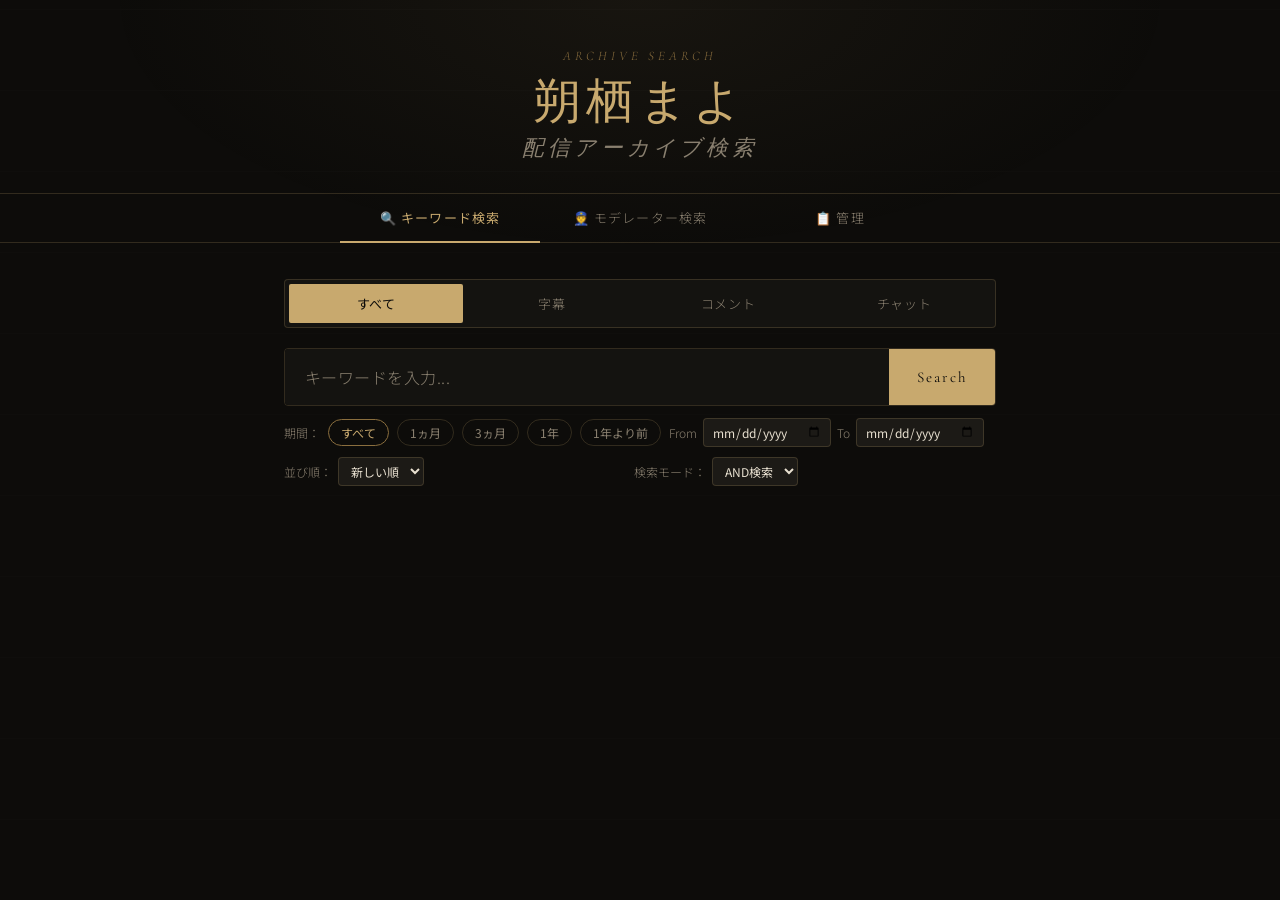
==== commit ef2c7cc5: "Add files via upload" ====
--- a/index.html
+++ b/index.html
@@ -566,7 +566,6 @@
     .video-thumb {
       flex-shrink: 0;
       width: 120px;
-      height: 68px;
       border-radius: 3px;
       overflow: hidden;
       border: 1px solid var(--border);
@@ -811,7 +810,7 @@
     }
 
     td {
-      padding: 10px 14px;
+      padding: 6px 14px;
       vertical-align: middle;
       color: var(--text)
     }
@@ -835,6 +834,21 @@
       color: var(--gold)
     }
 
+    .admin-video-thumb {
+      display: block;
+      width: 120px;
+      border-radius: 2px;
+      overflow: hidden;
+      background: var(--bg3);
+    }
+
+    .admin-video-thumb img {
+      width: 100%;
+      height: 100%;
+      object-fit: cover;
+      display: block;
+    }
+
     td.duration {
       font-family: monospace;
       font-size: 12px;
@@ -855,6 +869,156 @@
     td.num.zero {
       color: var(--text-dim);
       opacity: .5
+    }
+
+    /* 管理画面のクリック可能セル */
+    td.num.has-data {
+      cursor: pointer;
+      position: relative;
+      transition: background 0.2s;
+    }
+
+    td.num.has-data:hover {
+      background: rgba(200, 169, 110, 0.15) !important;
+      text-decoration: underline;
+    }
+
+    /* ===== モーダル (詳細表示用) ===== */
+    .modal-overlay {
+      position: fixed;
+      inset: 0;
+      background: rgba(0, 0, 0, 0.85);
+      backdrop-filter: blur(4px);
+      z-index: 2000;
+      display: none;
+      /* 初期状態 */
+      align-items: center;
+      justify-content: center;
+      padding: 20px;
+      opacity: 0;
+      transition: opacity 0.3s;
+    }
+
+    .modal-overlay.active {
+      display: flex;
+      opacity: 1;
+    }
+
+    .modal-container {
+      background: var(--bg2);
+      border: 1px solid var(--border);
+      border-radius: var(--radius);
+      width: 100%;
+      max-width: 900px;
+      max-height: 90vh;
+      display: flex;
+      flex-direction: column;
+      box-shadow: 0 20px 50px rgba(0, 0, 0, 0.5);
+      animation: modalFadeIn 0.3s ease-out;
+    }
+
+    @keyframes modalFadeIn {
+      from {
+        opacity: 0;
+        transform: translateY(20px);
+      }
+
+      to {
+        opacity: 1;
+        transform: translateY(0);
+      }
+    }
+
+    .modal-header {
+      padding: 16px 20px;
+      border-bottom: 1px solid var(--border);
+      display: flex;
+      justify-content: space-between;
+      align-items: center;
+    }
+
+    .modal-title-wrap {
+      min-width: 0;
+    }
+
+    .modal-type-badge {
+      font-size: 10px;
+      padding: 2px 8px;
+      border-radius: 4px;
+      background: var(--gold-dim);
+      color: var(--bg);
+      margin-right: 8px;
+      vertical-align: middle;
+      text-transform: uppercase;
+    }
+
+    .modal-title {
+      font-size: 16px;
+      color: var(--gold);
+      font-weight: 400;
+      vertical-align: middle;
+    }
+
+    .modal-close {
+      background: none;
+      border: none;
+      color: var(--text-dim);
+      font-size: 24px;
+      cursor: pointer;
+      padding: 4px;
+      line-height: 1;
+      transition: color 0.2s;
+    }
+
+    .modal-close:hover {
+      color: var(--text);
+    }
+
+    .modal-body {
+      flex: 1;
+      overflow-y: auto;
+      padding: 20px;
+    }
+
+    .modal-loading {
+      text-align: center;
+      padding: 40px;
+      color: var(--text-dim);
+    }
+
+    /* モーダル内のヒット行スタイル */
+    .modal-item {
+      padding: 12px 0;
+      border-bottom: 1px solid rgba(200, 169, 110, 0.1);
+    }
+
+    .modal-item:last-child {
+      border-bottom: none;
+    }
+
+    .modal-item-meta {
+      display: flex;
+      gap: 12px;
+      font-size: 12px;
+      margin-bottom: 4px;
+      align-items: center;
+    }
+
+    .modal-item-ts {
+      color: var(--gold-dim);
+      font-family: monospace;
+    }
+
+    .modal-item-author {
+      color: var(--text-dim);
+      font-weight: 400;
+    }
+
+    .modal-item-text {
+      font-size: 14px;
+      line-height: 1.6;
+      color: var(--text);
+      word-break: break-all;
     }
 
     .badge-comments {
@@ -967,11 +1131,12 @@
             <option value="ASC">古い順</option>
           </select>
         </div>
-        <div style="display:flex; align-items:center; gap:12px; margin-left:12px;">
-          <label style="font-size:12px;color:var(--text-dim);cursor:pointer;"><input type="radio" name="searchMode"
-              value="AND" checked style="vertical-align:middle;margin-right:4px;">AND検索</label>
-          <label style="font-size:12px;color:var(--text-dim);cursor:pointer;"><input type="radio" name="searchMode"
-              value="OR" style="vertical-align:middle;margin-right:4px;">OR検索</label>
+        <div style="display:flex; align-items:center; gap:6px; margin-left:12px;">
+          <span style="font-size:12px;color:var(--text-dim)">検索モード：</span>
+          <select id="searchMode" class="date-input">
+            <option value="AND">AND検索</option>
+            <option value="OR">OR検索</option>
+          </select>
         </div>
         <span id="searchTime" class="search-time"></span>
       </div>
@@ -1028,10 +1193,22 @@
     </div>
   </div>
 
-  <!-- ===== 共有: ステータス & 検索結果 ===== -->
   <div id="status"></div>
   <div id="results"></div>
-  <!-- ...前のコード（HTMLとCSS）... -->
+
+  <!-- 詳細モーダル -->
+  <div id="detailModal" class="modal-overlay" onclick="if(event.target===this) closeModal()">
+    <div class="modal-container">
+      <div class="modal-header">
+        <div class="modal-title-wrap">
+          <span id="modalType" class="modal-type-badge"></span>
+          <span id="modalTitle" class="modal-title"></span>
+        </div>
+        <button class="modal-close" onclick="closeModal()">×</button>
+      </div>
+      <div id="modalBody" class="modal-body"></div>
+    </div>
+  </div>
 
   <script>
     const WORKERS_URL = 'https://loan-memo-api.urud08-u.workers.dev';
@@ -1226,7 +1403,7 @@
     }
 
     function getSearchMode() {
-      const el = document.querySelector('input[name="searchMode"]:checked');
+      const el = document.getElementById('searchMode');
       return el ? el.value : 'AND';
     }
 
@@ -1549,10 +1726,15 @@
         const sc = r.subtitle_count || 0;
         return `<tr>
         <td class="date">${escHtml(normalizeDateDisplay(r.published_at))}</td>
+        <td style="width:120px; padding:4px">
+          <a href="${href}" target="_blank" class="admin-video-thumb">
+            <img src="https://img.youtube.com/vi/${escHtml(r.id)}/mqdefault.jpg" alt="" loading="lazy">
+          </a>
+        </td>
         <td class="title"><a href="${href}" target="_blank">${escHtml(r.title || '')}</a></td>
-        <td class="num ${cc ? 'has-data badge-comments' : 'zero'}">${cc.toLocaleString()}</td>
-        <td class="num ${lc ? 'has-data badge-chat' : 'zero'}">${lc.toLocaleString()}</td>
-        <td class="num ${sc ? 'has-data badge-subs' : 'zero'}">${sc.toLocaleString()}</td>
+        <td class="num ${cc ? 'has-data badge-comments' : 'zero'}" onclick="${cc ? `showDetailModal('${r.id}', '${escHtml(r.title.replace(/'/g, "\\'"))}', 'comments')` : ''}">${cc.toLocaleString()}</td>
+        <td class="num ${lc ? 'has-data badge-chat' : 'zero'}" onclick="${lc ? `showDetailModal('${r.id}', '${escHtml(r.title.replace(/'/g, "\\'"))}', 'livechat')` : ''}">${lc.toLocaleString()}</td>
+        <td class="num ${sc ? 'has-data badge-subs' : 'zero'}" onclick="${sc ? `showDetailModal('${r.id}', '${escHtml(r.title.replace(/'/g, "\\'"))}', 'subtitles')` : ''}">${sc.toLocaleString()}</td>
       </tr>`;
       }).join('');
 
@@ -1562,6 +1744,7 @@
           <thead>
             <tr>
               <th class="${thClass('published_at')}" onclick="handleSort('published_at')" style="width:110px">日付 ${getSortIcon('published_at')}</th>
+              <th style="width:136px">サムネイル</th>
               <th class="${thClass('title')}" onclick="handleSort('title')">タイトル ${getSortIcon('title')}</th>
               <th class="num ${thClass('comment_count')}" onclick="handleSort('comment_count')" style="color:#8dcf8d;width:100px">コメント ${getSortIcon('comment_count')}</th>
               <th class="num ${thClass('chat_count')}" onclick="handleSort('chat_count')" style="color:#d4956a;width:100px">LiveChat ${getSortIcon('chat_count')}</th>
@@ -1613,6 +1796,63 @@
     }
     function escRegex(s) { return s.replace(/[.*+?^${}()|[\]\\]/g, '\\$&'); }
 
+    // ===== 詳細モーダル制御 =====
+    async function showDetailModal(videoId, videoTitle, type) {
+      const modal = document.getElementById('detailModal');
+      const modalType = document.getElementById('modalType');
+      const modalTitle = document.getElementById('modalTitle');
+      const modalBody = document.getElementById('modalBody');
+
+      const labels = { subtitles: '字幕', comments: 'コメント', livechat: 'LiveChat' };
+      modalType.textContent = labels[type] || '';
+      modalTitle.textContent = videoTitle;
+      modalBody.innerHTML = '<div class="modal-loading"><span class="spinner"></span>読み込み中...</div>';
+      modal.classList.add('active');
+      document.body.style.overflow = 'hidden'; // 背景スクロール禁止
+
+      try {
+        let rows = [];
+        if (type === 'subtitles') {
+          rows = await d1Query(`SELECT timestamp, text FROM subtitles WHERE video_id = ? ORDER BY seconds`, [videoId]);
+        } else if (type === 'comments') {
+          rows = await d1Query(`SELECT author, comment AS text FROM comments WHERE video_id = ? ORDER BY rowid`, [videoId]);
+        } else if (type === 'livechat') {
+          rows = await d1Query(`SELECT timestamp, author, message AS text, role, type FROM live_chats WHERE video_id = ? ORDER BY timestamp`, [videoId]);
+          // 文字列ソートだと "1:00:00" < "59:00" になるため、JS側で秒数ソート
+          rows.sort((a, b) => toSeconds(a.timestamp) - toSeconds(b.timestamp));
+        }
+
+        if (!rows.length) {
+          modalBody.innerHTML = '<div class="modal-loading">データがありません</div>';
+          return;
+        }
+
+        const html = rows.map(r => {
+          const ts = r.timestamp ? `<span class="modal-item-ts">${escHtml(r.timestamp)}</span>` : '';
+          const author = r.author ? `<span class="modal-item-author">${escHtml(r.author)}</span>` : '';
+
+          // スーパーチャット・モデレーター判定があればここですることも可能ですが、シンプルに出力
+          let extraClass = '';
+          if (r.type === 'superchat') extraClass = 'style="color:#ff6464; font-weight:400"';
+
+          return `
+          <div class="modal-item">
+            <div class="modal-item-meta">${ts}${author}</div>
+            <div class="modal-item-text" ${extraClass}>${escHtml(r.text)}</div>
+          </div>`;
+        }).join('');
+
+        modalBody.innerHTML = html;
+      } catch (e) {
+        modalBody.innerHTML = `<div class="modal-loading" style="color:#e88">読み込み失敗: ${escHtml(e.message)}</div>`;
+      }
+    }
+
+    function closeModal() {
+      document.getElementById('detailModal').classList.remove('active');
+      document.body.style.overflow = '';
+    }
+
     // モデレーター関係のラベル表示を修正
     function sourceClass(item) {
       if (item.type === 'superchat') return 'superchat';
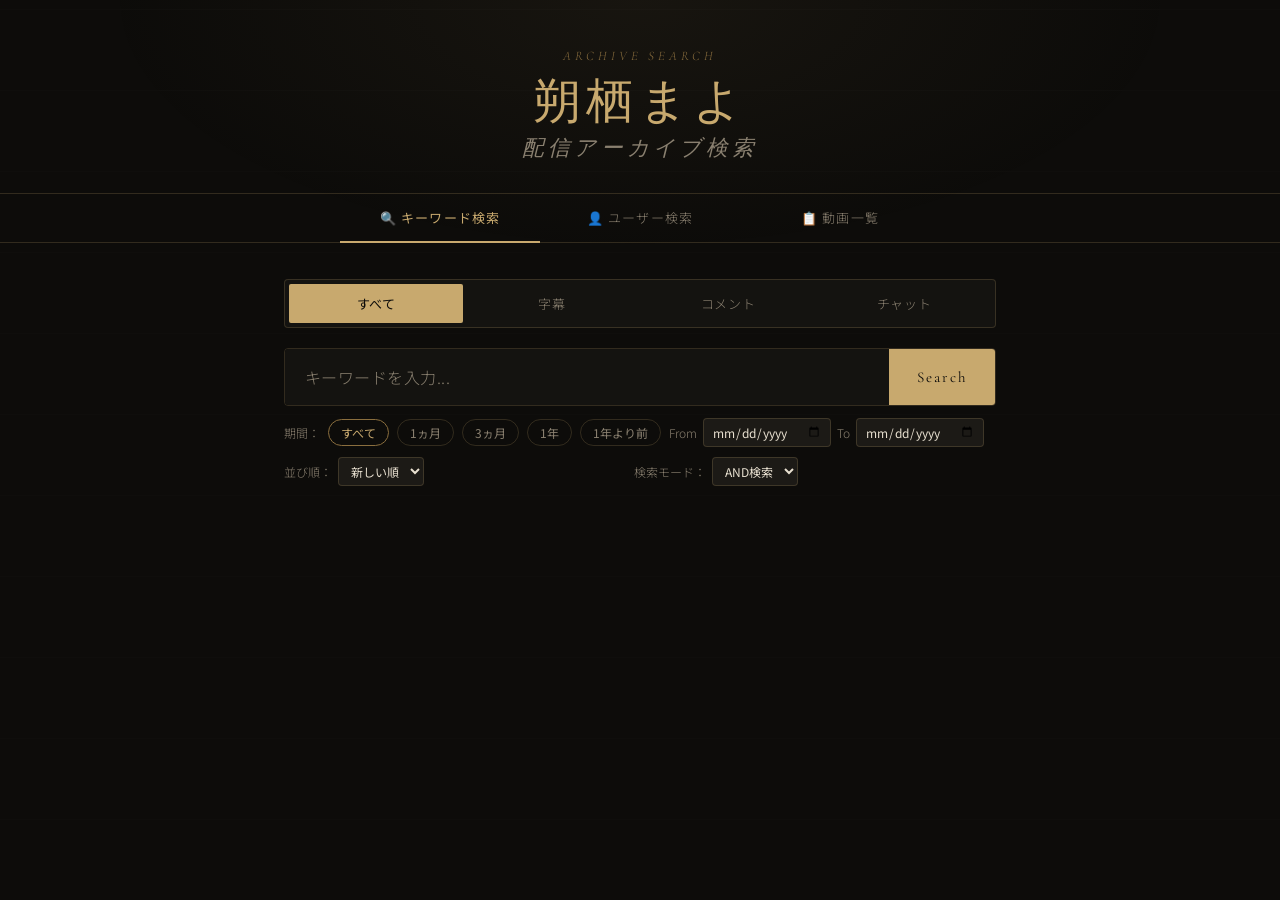
==== commit ca7d2719: "Add files via upload" ====
--- a/index.html
+++ b/index.html
@@ -1,1875 +1,1916 @@
-<!DOCTYPE html>
-<html lang="ja">
-
-<head>
-  <meta charset="UTF-8">
-  <meta name="viewport" content="width=device-width, initial-scale=1.0">
-  <title>朔栖まよ アーカイブ検索</title>
-  <link rel="preconnect" href="https://fonts.googleapis.com">
-  <link
-    href="https://fonts.googleapis.com/css2?family=Cormorant+Garamond:ital,wght@0,300;0,400;1,300&family=Noto+Sans+JP:wght@300;400&display=swap"
-    rel="stylesheet">
-  <style>
-    :root {
-      --bg: #0d0c0a;
-      --bg2: #141310;
-      --bg3: #1c1a16;
-      --gold: #c8a96e;
-      --gold-dim: #8a6e3e;
-      --gold-glow: rgba(200, 169, 110, 0.15);
-      --text: #e8e0d0;
-      --text-dim: #8a8070;
-      --border: rgba(200, 169, 110, 0.2);
-      --radius: 4px;
-    }
-
-    * {
-      margin: 0;
-      padding: 0;
-      box-sizing: border-box
-    }
-
-    body {
-      background: var(--bg);
-      color: var(--text);
-      font-family: 'Noto Sans JP', sans-serif;
-      font-weight: 300;
-      min-height: 100vh;
-      overflow-x: hidden
-    }
-
-    body::before {
-      content: '';
-      position: fixed;
-      inset: 0;
-      background: radial-gradient(ellipse 60% 40% at 50% 0%, rgba(200, 169, 110, 0.06) 0%, transparent 70%), repeating-linear-gradient(0deg, transparent, transparent 80px, rgba(255, 255, 255, 0.01) 80px, rgba(255, 255, 255, 0.01) 81px);
-      pointer-events: none;
-      z-index: 0
-    }
-
-    /* ===== Header ===== */
-    header {
-      position: relative;
-      z-index: 1;
-      text-align: center;
-      padding: 48px 24px 32px;
-      border-bottom: 1px solid var(--border)
-    }
-
-    .header-label {
-      font-family: 'Cormorant Garamond', serif;
-      font-style: italic;
-      font-size: 13px;
-      letter-spacing: .3em;
-      color: var(--gold-dim);
-      text-transform: uppercase;
-      margin-bottom: 12px;
-      opacity: 0;
-      animation: fadeUp .8s .1s forwards
-    }
-
-    h1 {
-      font-family: 'Cormorant Garamond', serif;
-      font-size: clamp(1.8rem, 4vw, 3rem);
-      font-weight: 300;
-      color: var(--gold);
-      letter-spacing: .1em;
-      line-height: 1.1;
-      opacity: 0;
-      animation: fadeUp .8s .2s forwards
-    }
-
-    h1 span {
-      display: block;
-      font-size: .45em;
-      font-style: italic;
-      color: var(--text-dim);
-      letter-spacing: .2em;
-      margin-top: 8px
-    }
-
-    /* ===== Page-level tabs ===== */
-    .page-nav {
-      position: relative;
-      z-index: 1;
-      display: flex;
-      justify-content: center;
-      border-bottom: 1px solid var(--border);
-      opacity: 0;
-      animation: fadeUp .8s .3s forwards
-    }
-
-    .page-tab {
-      flex: 1;
-      max-width: 200px;
-      padding: 14px 8px;
-      border: none;
-      background: transparent;
-      color: var(--text-dim);
-      font-family: 'Noto Sans JP', sans-serif;
-      font-size: 13px;
-      font-weight: 300;
-      cursor: pointer;
-      letter-spacing: .08em;
-      transition: all .2s;
-      border-bottom: 2px solid transparent;
-      margin-bottom: -1px
-    }
-
-    .page-tab:hover {
-      color: var(--text)
-    }
-
-    .page-tab.active {
-      color: var(--gold);
-      border-bottom-color: var(--gold);
-      font-weight: 400
-    }
-
-    /* ===== Tab panels ===== */
-    .tab-panel {
-      display: none
-    }
-
-    .tab-panel.active {
-      display: block
-    }
-
-    /* ===== Search section (shared styles) ===== */
-    .search-section {
-      position: relative;
-      z-index: 1;
-      max-width: 760px;
-      margin: 0 auto;
-      padding: 36px 24px 24px
-    }
-
-    .target-tabs {
-      display: flex;
-      gap: 2px;
-      margin-bottom: 20px;
-      background: var(--bg2);
-      border: 1px solid var(--border);
-      border-radius: var(--radius);
-      padding: 4px
-    }
-
-    .target-tab {
-      flex: 1;
-      padding: 10px 6px;
-      border: none;
-      background: transparent;
-      color: var(--text-dim);
-      font-family: 'Noto Sans JP', sans-serif;
-      font-size: 13px;
-      font-weight: 300;
-      cursor: pointer;
-      border-radius: 2px;
-      transition: all .2s;
-      letter-spacing: .05em
-    }
-
-    .target-tab:hover {
-      color: var(--text)
-    }
-
-    .target-tab.active {
-      background: var(--gold);
-      color: var(--bg);
-      font-weight: 400
-    }
-
-    .search-bar {
-      display: flex;
-      border: 1px solid var(--border);
-      border-radius: var(--radius);
-      overflow: hidden;
-      transition: border-color .2s, box-shadow .2s
-    }
-
-    .search-bar:focus-within {
-      border-color: var(--gold);
-      box-shadow: 0 0 0 3px var(--gold-glow)
-    }
-
-    .search-bar input {
-      flex: 1;
-      padding: 16px 20px;
-      background: var(--bg2);
-      border: none;
-      color: var(--text);
-      font-family: 'Noto Sans JP', sans-serif;
-      font-size: 16px;
-      font-weight: 300;
-      outline: none;
-      letter-spacing: .03em
-    }
-
-    .search-bar input::placeholder {
-      color: var(--text-dim)
-    }
-
-    .search-bar button {
-      padding: 16px 28px;
-      background: var(--gold);
-      border: none;
-      color: var(--bg);
-      font-family: 'Cormorant Garamond', serif;
-      font-size: 15px;
-      letter-spacing: .15em;
-      cursor: pointer;
-      transition: background .2s;
-      white-space: nowrap
-    }
-
-    .search-bar button:hover {
-      background: #dbbf80
-    }
-
-    .search-bar button:disabled {
-      background: var(--gold-dim);
-      cursor: not-allowed
-    }
-
-    .date-filter {
-      margin-top: 12px;
-      display: flex;
-      align-items: center;
-      flex-wrap: wrap;
-      gap: 8px
-    }
-
-    .date-filter label {
-      font-size: 12px;
-      color: var(--text-dim)
-    }
-
-    .date-preset {
-      padding: 4px 12px;
-      border: 1px solid var(--border);
-      background: transparent;
-      border-radius: 100px;
-      color: var(--text-dim);
-      font-size: 12px;
-      cursor: pointer;
-      transition: all .2s;
-      font-family: 'Noto Sans JP', sans-serif
-    }
-
-    .date-preset:hover,
-    .date-preset.active {
-      border-color: var(--gold-dim);
-      color: var(--gold)
-    }
-
-    .date-inputs {
-      display: flex;
-      align-items: center;
-      gap: 6px;
-      flex-wrap: wrap
-    }
-
-    .date-input {
-      padding: 4px 8px;
-      background: var(--bg3);
-      border: 1px solid var(--border);
-      border-radius: var(--radius);
-      color: var(--text);
-      font-size: 12px;
-      font-family: 'Noto Sans JP', sans-serif;
-      outline: none
-    }
-
-    .date-input:focus {
-      border-color: var(--gold-dim)
-    }
-
-    .user-id-bar {
-      margin-top: 12px;
-      display: flex;
-      gap: 8px;
-      align-items: center
-    }
-
-    .user-id-wrap {
-      flex: 1;
-      display: flex;
-      border: 1px solid var(--border);
-      border-radius: var(--radius);
-      overflow: hidden;
-      transition: border-color .2s
-    }
-
-    .user-id-wrap:focus-within {
-      border-color: var(--gold-dim)
-    }
-
-    .user-id-prefix {
-      padding: 8px 10px 8px 14px;
-      background: var(--bg3);
-      color: var(--gold-dim);
-      font-size: 14px;
-      display: flex;
-      align-items: center;
-      border-right: 1px solid var(--border);
-      flex-shrink: 0
-    }
-
-    .user-id-input {
-      flex: 1;
-      padding: 8px 12px;
-      background: var(--bg2);
-      border: none;
-      color: var(--text);
-      font-family: 'Noto Sans JP', sans-serif;
-      font-size: 14px;
-      font-weight: 300;
-      outline: none
-    }
-
-    .user-id-input::placeholder {
-      color: var(--text-dim)
-    }
-
-    .clear-user-btn {
-      padding: 8px 12px;
-      background: transparent;
-      border: none;
-      color: var(--text-dim);
-      cursor: pointer;
-      font-size: 14px;
-      transition: color .15s;
-      display: none
-    }
-
-    .clear-user-btn:hover {
-      color: var(--gold)
-    }
-
-    .search-footer {
-      display: flex;
-      justify-content: space-between;
-      align-items: center;
-      margin-top: 10px;
-      gap: 8px
-    }
-
-    .search-time {
-      font-size: 12px;
-      color: var(--text-dim);
-      letter-spacing: .05em
-    }
-
-    /* ===== Mod tab: direct list ===== */
-    .mod-section-title {
-      font-family: 'Cormorant Garamond', serif;
-      font-size: 15px;
-      color: var(--gold-dim);
-      letter-spacing: .15em;
-      margin-bottom: 12px;
-      font-style: italic
-    }
-
-    .mod-direct-list {
-      display: flex;
-      flex-direction: column;
-      gap: 4px;
-      margin-bottom: 20px;
-      max-height: 280px;
-      overflow-y: auto;
-      border: 1px solid var(--border);
-      border-radius: var(--radius);
-      padding: 6px;
-      background: var(--bg2)
-    }
-
-    .mod-direct-item {
-      display: flex;
-      align-items: center;
-      gap: 10px;
-      padding: 10px 12px;
-      border-radius: var(--radius);
-      cursor: pointer;
-      transition: background .15s;
-      user-select: none
-    }
-
-    .mod-direct-item:hover {
-      background: var(--bg3)
-    }
-
-    .mod-direct-item.selected {
-      background: var(--gold-glow);
-      border: 1px solid var(--gold-dim)
-    }
-
-    .mod-item-role {
-      font-size: 10px;
-      padding: 2px 7px;
-      border-radius: 100px;
-      flex-shrink: 0
-    }
-
-    .mod-item-role.owner {
-      border: 1px solid rgba(255, 210, 0, .5);
-      color: #f0c840
-    }
-
-    .mod-item-role.moderator {
-      border: 1px solid rgba(180, 100, 255, .4);
-      color: #b464ff
-    }
-
-    .mod-item-user {
-      font-size: 14px;
-      color: var(--text);
-      flex: 1
-    }
-
-    .mod-item-check {
-      font-size: 16px;
-      color: var(--gold);
-      opacity: 0;
-      transition: opacity .15s
-    }
-
-    .mod-direct-item.selected .mod-item-check {
-      opacity: 1
-    }
-
-    .mod-keyword-row {
-      margin-top: 4px
-    }
-
-    .mod-keyword-row input {
-      width: 100%;
-      padding: 12px 16px;
-      background: var(--bg2);
-      border: 1px solid var(--border);
-      border-radius: var(--radius);
-      color: var(--text);
-      font-family: 'Noto Sans JP', sans-serif;
-      font-size: 14px;
-      outline: none;
-      transition: border-color .2s
-    }
-
-    .mod-keyword-row input:focus {
-      border-color: var(--gold-dim)
-    }
-
-    .mod-keyword-row input::placeholder {
-      color: var(--text-dim)
-    }
-
-    .mod-search-btn {
-      margin-top: 10px;
-      width: 100%;
-      padding: 13px;
-      background: var(--gold);
-      border: none;
-      border-radius: var(--radius);
-      color: var(--bg);
-      font-family: 'Cormorant Garamond', serif;
-      font-size: 15px;
-      letter-spacing: .15em;
-      cursor: pointer;
-      transition: background .2s
-    }
-
-    .mod-search-btn:hover {
-      background: #dbbf80
-    }
-
-    .mod-search-btn:disabled {
-      background: var(--gold-dim);
-      cursor: not-allowed
-    }
-
-    .mod-selected-label {
-      font-size: 12px;
-      color: var(--gold);
-      margin-top: 6px;
-      min-height: 18px;
-      letter-spacing: .05em
-    }
-
-    /* ===== Status & Results (shared) ===== */
-    #status {
-      position: relative;
-      z-index: 1;
-      text-align: center;
-      padding: 12px;
-      font-size: 13px;
-      color: var(--text-dim);
-      min-height: 40px;
-      letter-spacing: .05em
-    }
-
-    .spinner {
-      display: inline-block;
-      width: 14px;
-      height: 14px;
-      border: 2px solid var(--border);
-      border-top-color: var(--gold);
-      border-radius: 50%;
-      animation: spin .7s linear infinite;
-      vertical-align: middle;
-      margin-right: 8px
-    }
-
-    #results {
-      position: relative;
-      z-index: 1;
-      max-width: 960px;
-      margin: 0 auto;
-      padding: 0 24px 80px
-    }
-
-    .results-header {
-      display: flex;
-      justify-content: space-between;
-      align-items: baseline;
-      padding: 0 0 16px;
-      border-bottom: 1px solid var(--border)
-    }
-
-    .results-count {
-      font-family: 'Cormorant Garamond', serif;
-      font-size: 22px;
-      color: var(--gold)
-    }
-
-    .results-count span {
-      font-style: italic
-    }
-
-    .results-meta {
-      font-size: 12px;
-      color: var(--text-dim);
-      letter-spacing: .05em
-    }
-
-    .video-group {
-      border-bottom: 1px solid var(--border);
-      padding: 24px 0;
-      animation: fadeUp .4s both
-    }
-
-    .video-group-header {
-      display: flex;
-      gap: 14px;
-      align-items: flex-start;
-      margin-bottom: 14px
-    }
-
-    .video-thumb {
-      flex-shrink: 0;
-      width: 120px;
-      border-radius: 3px;
-      overflow: hidden;
-      border: 1px solid var(--border);
-      background: var(--bg3)
-    }
-
-    .video-thumb img {
-      width: 100%;
-      height: 100%;
-      object-fit: cover;
-      display: block
-    }
-
-    .video-info {
-      min-width: 0;
-      display: flex;
-      flex-direction: column;
-      gap: 6px
-    }
-
-    .video-date {
-      font-size: 12px;
-      color: var(--text-dim);
-      letter-spacing: .05em
-    }
-
-    .video-title-link {
-      color: var(--gold);
-      text-decoration: none;
-      font-size: 16px;
-      font-weight: 400;
-      line-height: 1.4;
-      transition: color .15s;
-      word-break: break-all
-    }
-
-    .video-title-link:hover {
-      color: #dbbf80
-    }
-
-    .hit-row {
-      display: flex;
-      align-items: baseline;
-      padding: 5px 0 5px 16px;
-      border-left: 2px solid var(--border);
-      margin-bottom: 3px;
-      transition: border-color .15s
-    }
-
-    .hit-row:hover {
-      border-left-color: var(--gold-dim)
-    }
-
-    .hit-ts {
-      width: 72px;
-      flex-shrink: 0;
-      text-align: right;
-      padding-right: 10px
-    }
-
-    .hit-ts a {
-      color: var(--gold-dim);
-      text-decoration: none;
-      font-size: 12px;
-      white-space: nowrap;
-      font-family: monospace;
-      transition: color .15s
-    }
-
-    .hit-ts a:hover {
-      color: var(--gold)
-    }
-
-    .hit-source {
-      width: 60px;
-      flex-shrink: 0;
-      text-align: center;
-      padding: 1px 0;
-      border: 1px solid var(--border);
-      border-radius: 100px;
-      font-size: 11px;
-      color: var(--text-dim);
-      white-space: nowrap;
-      margin-right: 10px
-    }
-
-    .hit-source.subtitles {
-      border-color: rgba(100, 180, 255, .3);
-      color: #7bb8e8
-    }
-
-    .hit-source.comments {
-      border-color: rgba(150, 220, 150, .3);
-      color: #8dcf8d
-    }
-
-    .hit-source.chat {
-      border-color: rgba(220, 150, 100, .3);
-      color: #d4956a
-    }
-
-    .hit-source.moderator {
-      border-color: rgba(180, 100, 255, .4);
-      color: #b464ff
-    }
-
-    .hit-source.superchat {
-      border-color: rgba(255, 100, 100, .4);
-      color: #ff6464;
-      background: rgba(255, 100, 100, 0.05)
-    }
-
-    /* オーナー用 */
-    .hit-text {
-      font-size: 14px;
-      line-height: 1.6;
-      color: var(--text);
-      word-break: break-all;
-      flex: 1
-    }
-
-    .hit-text mark {
-      background: rgba(200, 169, 110, .3);
-      color: var(--gold);
-      border-radius: 2px;
-      padding: 0 1px
-    }
-
-    .empty-state {
-      text-align: center;
-      padding: 80px 24px;
-      color: var(--text-dim)
-    }
-
-    .empty-state .icon {
-      font-family: 'Cormorant Garamond', serif;
-      font-size: 48px;
-      color: var(--border);
-      display: block;
-      margin-bottom: 16px
-    }
-
-    /* ===== 管理タブ ===== */
-    .admin-section {
-      position: relative;
-      z-index: 1;
-      max-width: 1100px;
-      margin: 0 auto;
-      padding: 36px 24px 80px
-    }
-
-    .admin-header {
-      display: flex;
-      justify-content: space-between;
-      align-items: baseline;
-      margin-bottom: 20px
-    }
-
-    .admin-title {
-      font-family: 'Cormorant Garamond', serif;
-      font-size: 22px;
-      color: var(--gold)
-    }
-
-    .admin-reload {
-      padding: 6px 16px;
-      background: transparent;
-      border: 1px solid var(--border);
-      border-radius: var(--radius);
-      color: var(--text-dim);
-      font-family: 'Noto Sans JP', sans-serif;
-      font-size: 12px;
-      cursor: pointer;
-      transition: all .2s
-    }
-
-    .admin-reload:hover {
-      border-color: var(--gold-dim);
-      color: var(--gold)
-    }
-
-    .admin-table-wrap {
-      overflow-x: auto;
-      border: 1px solid var(--border);
-      border-radius: var(--radius)
-    }
-
-    table {
-      width: 100%;
-      border-collapse: collapse;
-      font-size: 13px
-    }
-
-    thead th {
-      padding: 10px 14px;
-      text-align: left;
-      font-family: 'Cormorant Garamond', serif;
-      font-size: 14px;
-      font-weight: 400;
-      color: var(--gold-dim);
-      letter-spacing: .08em;
-      border-bottom: 1px solid var(--border);
-      background: var(--bg2);
-      white-space: nowrap;
-      cursor: pointer;
-      user-select: none;
-      transition: color .15s
-    }
-
-    thead th:hover {
-      color: var(--text)
-    }
-
-    thead th.num {
-      text-align: right
-    }
-
-    .sort-icon {
-      font-size: 10px;
-      margin-left: 6px;
-      opacity: 0.2;
-      transition: opacity .2s;
-      display: inline-block;
-    }
-
-    th.active-sort .sort-icon {
-      opacity: 1;
-      color: var(--gold)
-    }
-
-    tbody tr {
-      border-bottom: 1px solid rgba(200, 169, 110, 0.08);
-      transition: background .15s
-    }
-
-    tbody tr:last-child {
-      border-bottom: none
-    }
-
-    tbody tr:hover {
-      background: var(--bg2)
-    }
-
-    td {
-      padding: 6px 14px;
-      vertical-align: middle;
-      color: var(--text)
-    }
-
-    td.date {
-      font-size: 12px;
-      color: var(--text-dim);
-      white-space: nowrap;
-      font-family: monospace
-    }
-
-    td.title a {
-      color: var(--text);
-      text-decoration: none;
-      transition: color .15s;
-      line-height: 1.4;
-      display: block
-    }
-
-    td.title a:hover {
-      color: var(--gold)
-    }
-
-    .admin-video-thumb {
-      display: block;
-      width: 120px;
-      border-radius: 2px;
-      overflow: hidden;
-      background: var(--bg3);
-    }
-
-    .admin-video-thumb img {
-      width: 100%;
-      height: 100%;
-      object-fit: cover;
-      display: block;
-    }
-
-    td.duration {
-      font-family: monospace;
-      font-size: 12px;
-      color: var(--text-dim);
-      white-space: nowrap
-    }
-
-    td.num {
-      text-align: right;
-      font-family: monospace;
-      white-space: nowrap
-    }
-
-    td.num.has-data {
-      color: var(--text)
-    }
-
-    td.num.zero {
-      color: var(--text-dim);
-      opacity: .5
-    }
-
-    /* 管理画面のクリック可能セル */
-    td.num.has-data {
-      cursor: pointer;
-      position: relative;
-      transition: background 0.2s;
-    }
-
-    td.num.has-data:hover {
-      background: rgba(200, 169, 110, 0.15) !important;
-      text-decoration: underline;
-    }
-
-    /* ===== モーダル (詳細表示用) ===== */
-    .modal-overlay {
-      position: fixed;
-      inset: 0;
-      background: rgba(0, 0, 0, 0.85);
-      backdrop-filter: blur(4px);
-      z-index: 2000;
-      display: none;
-      /* 初期状態 */
-      align-items: center;
-      justify-content: center;
-      padding: 20px;
-      opacity: 0;
-      transition: opacity 0.3s;
-    }
-
-    .modal-overlay.active {
-      display: flex;
-      opacity: 1;
-    }
-
-    .modal-container {
-      background: var(--bg2);
-      border: 1px solid var(--border);
-      border-radius: var(--radius);
-      width: 100%;
-      max-width: 900px;
-      max-height: 90vh;
-      display: flex;
-      flex-direction: column;
-      box-shadow: 0 20px 50px rgba(0, 0, 0, 0.5);
-      animation: modalFadeIn 0.3s ease-out;
-    }
-
-    @keyframes modalFadeIn {
-      from {
-        opacity: 0;
-        transform: translateY(20px);
-      }
-
-      to {
-        opacity: 1;
-        transform: translateY(0);
-      }
-    }
-
-    .modal-header {
-      padding: 16px 20px;
-      border-bottom: 1px solid var(--border);
-      display: flex;
-      justify-content: space-between;
-      align-items: center;
-    }
-
-    .modal-title-wrap {
-      min-width: 0;
-    }
-
-    .modal-type-badge {
-      font-size: 10px;
-      padding: 2px 8px;
-      border-radius: 4px;
-      background: var(--gold-dim);
-      color: var(--bg);
-      margin-right: 8px;
-      vertical-align: middle;
-      text-transform: uppercase;
-    }
-
-    .modal-title {
-      font-size: 16px;
-      color: var(--gold);
-      font-weight: 400;
-      vertical-align: middle;
-    }
-
-    .modal-close {
-      background: none;
-      border: none;
-      color: var(--text-dim);
-      font-size: 24px;
-      cursor: pointer;
-      padding: 4px;
-      line-height: 1;
-      transition: color 0.2s;
-    }
-
-    .modal-close:hover {
-      color: var(--text);
-    }
-
-    .modal-body {
-      flex: 1;
-      overflow-y: auto;
-      padding: 20px;
-    }
-
-    .modal-loading {
-      text-align: center;
-      padding: 40px;
-      color: var(--text-dim);
-    }
-
-    /* モーダル内のヒット行スタイル */
-    .modal-item {
-      padding: 12px 0;
-      border-bottom: 1px solid rgba(200, 169, 110, 0.1);
-    }
-
-    .modal-item:last-child {
-      border-bottom: none;
-    }
-
-    .modal-item-meta {
-      display: flex;
-      gap: 12px;
-      font-size: 12px;
-      margin-bottom: 4px;
-      align-items: center;
-    }
-
-    .modal-item-ts {
-      color: var(--gold-dim);
-      font-family: monospace;
-    }
-
-    .modal-item-author {
-      color: var(--text-dim);
-      font-weight: 400;
-    }
-
-    .modal-item-text {
-      font-size: 14px;
-      line-height: 1.6;
-      color: var(--text);
-      word-break: break-all;
-    }
-
-    .badge-comments {
-      color: #8dcf8d
-    }
-
-    .badge-chat {
-      color: #d4956a
-    }
-
-    .badge-subs {
-      color: #7bb8e8
-    }
-
-    .admin-summary {
-      display: flex;
-      gap: 20px;
-      margin-bottom: 20px;
-      flex-wrap: wrap
-    }
-
-    .summary-card {
-      flex: 1;
-      min-width: 120px;
-      padding: 14px 18px;
-      background: var(--bg2);
-      border: 1px solid var(--border);
-      border-radius: var(--radius)
-    }
-
-    .summary-card-label {
-      font-size: 11px;
-      color: var(--text-dim);
-      letter-spacing: .1em;
-      margin-bottom: 4px
-    }
-
-    .summary-card-value {
-      font-family: 'Cormorant Garamond', serif;
-      font-size: 26px;
-      color: var(--gold)
-    }
-
-    @keyframes fadeUp {
-      from {
-        opacity: 0;
-        transform: translateY(12px)
-      }
-
-      to {
-        opacity: 1;
-        transform: translateY(0)
-      }
-    }
-
-    @keyframes spin {
-      to {
-        transform: rotate(360deg)
-      }
-    }
-  </style>
-</head>
-
-<body>
-
-  <header>
-    <p class="header-label">Archive Search</p>
-    <h1>朔栖まよ<span>配信アーカイブ検索</span></h1>
-  </header>
-
-  <!-- ===== ページ切り替えタブ ===== -->
-  <nav class="page-nav">
-    <button class="page-tab active" data-page="search">🔍 キーワード検索</button>
-    <button class="page-tab" data-page="mod">👮 モデレーター検索</button>
-    <button class="page-tab" data-page="admin">📋 管理</button>
-  </nav>
-
-  <!-- ===== タブ: キーワード検索 ===== -->
-  <div id="tab-search" class="tab-panel active">
-    <section class="search-section">
-      <div class="target-tabs">
-        <button class="target-tab active" data-value="all">すべて</button>
-        <button class="target-tab" data-value="subtitles">字幕</button>
-        <button class="target-tab" data-value="comments">コメント</button>
-        <button class="target-tab" data-value="chat">チャット</button>
-      </div>
-      <div class="search-bar">
-        <input id="searchInput" type="text" placeholder="キーワードを入力..." autocomplete="off">
-        <button id="searchBtn" onclick="doSearch()">Search</button>
-      </div>
-      <div class="date-filter">
-        <label>期間：</label>
-        <button class="date-preset active" data-months="0">すべて</button>
-        <button class="date-preset" data-months="1">1ヵ月</button>
-        <button class="date-preset" data-months="3">3ヵ月</button>
-        <button class="date-preset" data-months="12">1年</button>
-        <button class="date-preset" data-months="-1">1年より前</button>
-        <div class="date-inputs">
-          <span style="font-size:12px;color:var(--text-dim)">From</span>
-          <input class="date-input" type="date" id="dateFrom">
-          <span style="font-size:12px;color:var(--text-dim)">To</span>
-          <input class="date-input" type="date" id="dateTo">
-        </div>
-      </div>
-      <div class="search-footer">
-        <div style="display:flex; align-items:center; gap:6px;">
-          <span style="font-size:12px;color:var(--text-dim)">並び順：</span>
-          <select id="sortOrderSearch" class="date-input">
-            <option value="DESC">新しい順</option>
-            <option value="ASC">古い順</option>
-          </select>
-        </div>
-        <div style="display:flex; align-items:center; gap:6px; margin-left:12px;">
-          <span style="font-size:12px;color:var(--text-dim)">検索モード：</span>
-          <select id="searchMode" class="date-input">
-            <option value="AND">AND検索</option>
-            <option value="OR">OR検索</option>
-          </select>
-        </div>
-        <span id="searchTime" class="search-time"></span>
-      </div>
-    </section>
-  </div>
-
-  <!-- ===== タブ: モデレーター検索 ===== -->
-  <div id="tab-mod" class="tab-panel">
-    <section class="search-section">
-      <p class="mod-section-title">Moderator / Owner</p>
-      <div id="modDirectList" class="mod-direct-list">
-        <div style="padding:12px;font-size:13px;color:var(--text-dim)"><span class="spinner"></span>読み込み中...</div>
-      </div>
-      <div id="modSelectedLabel" class="mod-selected-label"></div>
-
-      <div class="user-id-bar">
-        <div class="user-id-wrap">
-          <span class="user-id-prefix">@</span>
-          <input id="modUserIdInput" class="user-id-input" type="text" placeholder="またはユーザーIDを直接入力" autocomplete="off">
-          <button id="modClearUserBtn" class="clear-user-btn" onclick="clearModUserId()">✕</button>
-        </div>
-      </div>
-
-      <div class="mod-keyword-row" style="margin-top:12px">
-        <input id="modKeywordInput" type="text" placeholder="キーワード絞り込み（省略可）" autocomplete="off">
-      </div>
-
-      <button id="modSearchBtn" class="mod-search-btn" onclick="doModSearch()">Search</button>
-
-      <div class="search-footer">
-        <div style="display:flex; align-items:center; gap:6px;">
-          <span style="font-size:12px;color:var(--text-dim)">並び順：</span>
-          <select id="sortOrderMod" class="date-input">
-            <option value="DESC">新しい順</option>
-            <option value="ASC">古い順</option>
-          </select>
-        </div>
-        <span id="modSearchTime" class="search-time"></span>
-      </div>
-    </section>
-  </div>
-
-  <!-- ===== タブ: 管理 ===== -->
-  <div id="tab-admin" class="tab-panel">
-    <div class="admin-section">
-      <div class="admin-header">
-        <span class="admin-title">登録動画一覧</span>
-        <button class="admin-reload" onclick="loadAdminData()">↺ 再読み込み</button>
-      </div>
-      <div id="adminSummary" class="admin-summary"></div>
-      <div id="adminContent">
-        <div style="text-align:center;padding:60px;color:var(--text-dim)">タブを開くと自動読み込みされます</div>
-      </div>
-    </div>
-  </div>
-
-  <div id="status"></div>
-  <div id="results"></div>
-
-  <!-- 詳細モーダル -->
-  <div id="detailModal" class="modal-overlay" onclick="if(event.target===this) closeModal()">
-    <div class="modal-container">
-      <div class="modal-header">
-        <div class="modal-title-wrap">
-          <span id="modalType" class="modal-type-badge"></span>
-          <span id="modalTitle" class="modal-title"></span>
-        </div>
-        <button class="modal-close" onclick="closeModal()">×</button>
-      </div>
-      <div id="modalBody" class="modal-body"></div>
-    </div>
-  </div>
-
-  <script>
-    const WORKERS_URL = 'https://loan-memo-api.urud08-u.workers.dev';
-    const LIMIT = 200;
-
-    async function d1Query(sql, params = []) {
-      const res = await fetch(WORKERS_URL, {
-        method: 'POST',
-        headers: { 'Content-Type': 'application/json' },
-        body: JSON.stringify({ sql, params }),
-      });
-      if (!res.ok) throw new Error(`Workers error: ${res.status} ${res.statusText}`);
-      const data = await res.json();
-      if (data.error) throw new Error(`D1 error: ${data.error}`);
-      return Array.isArray(data) ? data : [];
-    }
-
-    // ===== ページタブ切り替え =====
-    let currentPage = 'search';
-    let adminLoaded = false;
-    let modDirectLoaded = false;
-
-    document.querySelectorAll('.page-tab').forEach(btn => {
-      btn.addEventListener('click', () => {
-        const page = btn.dataset.page;
-        if (page === currentPage) return;
-        currentPage = page;
-        document.querySelectorAll('.page-tab').forEach(b => b.classList.remove('active'));
-        btn.classList.add('active');
-        document.querySelectorAll('.tab-panel').forEach(p => p.classList.remove('active'));
-        document.getElementById(`tab-${page}`).classList.add('active');
-
-        const sharedArea = document.getElementById('status');
-        const resultsArea = document.getElementById('results');
-        if (page === 'admin') {
-          sharedArea.style.display = 'none';
-          resultsArea.style.display = 'none';
-          if (!adminLoaded) loadAdminData();
-        } else {
-          sharedArea.style.display = '';
-          resultsArea.style.display = '';
-          if (page === 'mod' && !modDirectLoaded) loadModDirectList();
-        }
-      });
-    });
-
-    // ===== コンテンツタブ (検索対象) 中揃え対応済 =====
-    let currentTarget = 'all';
-    document.querySelectorAll('.target-tab').forEach(btn => {
-      btn.addEventListener('click', () => {
-        document.querySelectorAll('.target-tab').forEach(b => b.classList.remove('active'));
-        btn.classList.add('active');
-        currentTarget = btn.dataset.value;
-      });
-    });
-
-    // ===== キーワード検索: Enter キー =====
-    document.getElementById('searchInput').addEventListener('keydown', e => { if (e.key === 'Enter') doSearch(); });
-
-    // ===== 期間フィルタ (1年より前を追加) =====
-    let dateFromVal = '', dateToVal = '';
-
-    document.querySelectorAll('.date-preset').forEach(btn => {
-      btn.addEventListener('click', () => {
-        document.querySelectorAll('.date-preset').forEach(b => b.classList.remove('active'));
-        btn.classList.add('active');
-        const months = parseInt(btn.dataset.months);
-
-        const to = new Date(), from = new Date();
-        if (months === 0) {
-          dateFromVal = ''; dateToVal = '';
-        } else if (months === -1) {
-          // 1年より前
-          to.setFullYear(to.getFullYear() - 1);
-          dateFromVal = '';
-          dateToVal = to.toISOString().split('T')[0];
-        } else {
-          from.setMonth(from.getMonth() - months);
-          dateFromVal = from.toISOString().split('T')[0];
-          dateToVal = to.toISOString().split('T')[0];
-        }
-
-        document.getElementById('dateFrom').value = dateFromVal;
-        document.getElementById('dateTo').value = dateToVal;
-      });
-    });
-
-    document.getElementById('dateFrom').addEventListener('change', e => {
-      dateFromVal = e.target.value;
-      document.querySelectorAll('.date-preset').forEach(b => b.classList.remove('active'));
-    });
-    document.getElementById('dateTo').addEventListener('change', e => {
-      dateToVal = e.target.value;
-      document.querySelectorAll('.date-preset').forEach(b => b.classList.remove('active'));
-    });
-
-    // ===== 日付順ソート取得用 =====
-    function getSortOrder() {
-      return currentPage === 'mod' ? document.getElementById('sortOrderMod').value : document.getElementById('sortOrderSearch').value;
-    }
-
-    // ===== モデレーター直接リスト =====
-    let modDirectCache = [];
-    let selectedModUser = '';
-
-    async function loadModDirectList() {
-      const listEl = document.getElementById('modDirectList');
-      listEl.innerHTML = '<div style="padding:12px;font-size:13px;color:var(--text-dim)"><span class="spinner"></span>読み込み中...</div>';
-      try {
-        const rows = await d1Query(
-          `SELECT DISTINCT role, author FROM live_chats
-         WHERE role IN ('OWNER','MODERATOR')
-         ORDER BY CASE role WHEN 'OWNER' THEN 0 ELSE 1 END, author`
-        );
-        modDirectCache = rows.map(r => ({ user: r.author, role: r.role }));
-        modDirectLoaded = true;
-        renderModDirectList();
-      } catch (e) {
-        listEl.innerHTML = `<div style="padding:12px;font-size:13px;color:#e88">読み込みに失敗: ${escHtml(e.message)}</div>`;
-      }
-    }
-
-    function renderModDirectList() {
-      const listEl = document.getElementById('modDirectList');
-      if (!modDirectCache.length) {
-        listEl.innerHTML = '<div style="padding:12px;font-size:13px;color:var(--text-dim)">モデレーターが見つかりません</div>';
-        return;
-      }
-      listEl.innerHTML = '';
-      modDirectCache.forEach(({ user, role }) => {
-        const item = document.createElement('div');
-        item.className = 'mod-direct-item' + (selectedModUser === user ? ' selected' : '');
-        item.dataset.user = user;
-        item.innerHTML = `
-        <span class="mod-item-role ${role.toLowerCase()}">${role === 'OWNER' ? 'OWNER' : 'MOD'}</span>
-        <span class="mod-item-user">${escHtml(user)}</span>
-        <span class="mod-item-check">✓</span>`;
-        item.onclick = () => {
-          if (selectedModUser === user) {
-            selectedModUser = '';
-            document.getElementById('modUserIdInput').value = '';
-          } else {
-            selectedModUser = user;
-            document.getElementById('modUserIdInput').value = user;
-          }
-          updateModUI();
-          renderModDirectList();
-        };
-        listEl.appendChild(item);
-      });
-    }
-
-    function clearModUserId() {
-      selectedModUser = '';
-      document.getElementById('modUserIdInput').value = '';
-      updateModUI();
-      renderModDirectList();
-    }
-
-    document.getElementById('modUserIdInput').addEventListener('input', e => {
-      selectedModUser = '';
-      updateModUI();
-      renderModDirectList();
-    });
-
-    document.getElementById('modKeywordInput').addEventListener('keydown', e => { if (e.key === 'Enter') doModSearch(); });
-
-    function updateModUI() {
-      const val = document.getElementById('modUserIdInput').value.trim() || selectedModUser;
-      document.getElementById('modClearUserBtn').style.display = val ? 'block' : 'none';
-      document.getElementById('modSelectedLabel').textContent = selectedModUser ? `選択中: ${selectedModUser}` : '';
-    }
-
-    // ===== D1 検索共通 =====
-    function dateParams() {
-      const clauses = [], params = [];
-      if (dateFromVal) { clauses.push(`v.published_at >= ?`); params.push(dateFromVal); }
-      if (dateToVal) { clauses.push(`v.published_at <= ?`); params.push(dateToVal + ' 23:59:59'); }
-      return { clauses, params };
-    }
-
-    function buildKeywordCondition(column, keywordStr, mode = 'AND') {
-      if (!keywordStr) return { clause: '', params: [] };
-      // 全角スペースを半角スペースに変換し、連続するスペースを1つにして分割
-      const keywords = keywordStr.replace(/　/g, ' ').split(/\s+/).filter(k => k.length > 0);
-      if (keywords.length === 0) return { clause: '', params: [] };
-
-      const clauses = keywords.map(() => `${column} LIKE ?`);
-      const params = keywords.map(k => `%${k}%`);
-      const op = mode === 'OR' ? ' OR ' : ' AND ';
-      return { clause: `(${clauses.join(op)})`, params };
-    }
-
-    function getSearchMode() {
-      const el = document.getElementById('searchMode');
-      return el ? el.value : 'AND';
-    }
-
-    async function searchSubtitles(kw) {
-      const d = dateParams();
-      const order = getSortOrder();
-      const mode = getSearchMode();
-      const kwCond = buildKeywordCondition('s.text', kw, mode);
-
-      const where = [...d.clauses];
-      const params = [...d.params];
-      if (kwCond.clause) {
-        where.push(kwCond.clause);
-        params.push(...kwCond.params);
-      }
-
-      const whereSQL = where.length ? `WHERE ${where.join(' AND ')}` : '';
-      params.push(LIMIT);
-
-      const rows = await d1Query(
-        `SELECT v.published_at AS date, s.video_id, v.title, s.timestamp, s.seconds, s.text
-       FROM subtitles s JOIN videos v ON s.video_id = v.id
-       ${whereSQL} ORDER BY v.published_at ${order}, s.seconds LIMIT ?`, params);
-      return rows.map(r => ({ source: 'Subtitles', date: r.date, videoId: r.video_id, title: r.title, timestamp: r.timestamp, role: '', user: '', text: r.text }));
-    }
-
-    async function searchComments(kw) {
-      const d = dateParams();
-      const order = getSortOrder();
-      const mode = getSearchMode();
-      const kwCond = buildKeywordCondition('c.comment', kw, mode);
-
-      const where = [...d.clauses];
-      const params = [...d.params];
-      if (kwCond.clause) {
-        where.push(kwCond.clause);
-        params.push(...kwCond.params);
-      }
-
-      const whereSQL = where.length ? `WHERE ${where.join(' AND ')}` : '';
-      params.push(LIMIT);
-
-      const rows = await d1Query(
-        `SELECT v.published_at AS date, c.video_id, v.title, c.author, c.comment
-       FROM comments c JOIN videos v ON c.video_id = v.id
-       ${whereSQL} ORDER BY v.published_at ${order} LIMIT ?`, params);
-      return rows.map(r => ({ source: 'Comments', date: r.date, videoId: r.video_id, title: r.title, timestamp: '', role: '', user: r.author, text: r.comment }));
-    }
-
-    async function searchLiveChat(kw, userId) {
-      const d = dateParams();
-      const order = getSortOrder();
-      const mode = getSearchMode(); // Mod検索時は単一またはAND想定だが共通化のため取得
-      const kwCond = buildKeywordCondition('lc.message', kw, mode);
-
-      const where = [...d.clauses];
-      const params = [...d.params];
-      if (kwCond.clause) {
-        where.push(kwCond.clause);
-        params.push(...kwCond.params);
-      }
-      if (userId) {
-        where.push(`lc.author = ?`);
-        params.push(userId);
-      }
-
-      const whereSQL = where.length ? `WHERE ${where.join(' AND ')}` : '';
-      params.push(LIMIT);
-
-      const rows = await d1Query(
-        `SELECT v.published_at AS date, lc.video_id, v.title, lc.timestamp, lc.role, lc.author, lc.message, lc.type
-       FROM live_chats lc JOIN videos v ON lc.video_id = v.id
-       ${whereSQL} ORDER BY v.published_at ${order}, lc.timestamp LIMIT ?`, params);
-      return rows.map(r => ({ source: 'Live Chat', date: r.date, videoId: r.video_id, title: r.title, timestamp: r.timestamp, role: r.role, user: r.author, text: r.message, type: r.type }));
-    }
-
-    // ===== キーワード検索実行 =====
-    async function doSearch() {
-      const keyword = document.getElementById('searchInput').value.trim();
-      if (!keyword) { setStatus('キーワードを入力してください'); return; }
-
-      document.getElementById('searchBtn').disabled = true;
-      const timeEl = document.getElementById('searchTime');
-      timeEl.textContent = '';
-      setStatus('<span class="spinner"></span>検索中...');
-      document.getElementById('results').innerHTML = '';
-
-      const startTime = performance.now();
-      const timer = setInterval(() => {
-        timeEl.textContent = `⏱ ${((performance.now() - startTime) / 1000).toFixed(1)}秒...`;
-      }, 100);
-
-      try {
-        const queries = [];
-        if (currentTarget === 'all' || currentTarget === 'subtitles') queries.push(searchSubtitles(keyword));
-        if (currentTarget === 'all' || currentTarget === 'comments') queries.push(searchComments(keyword));
-        if (currentTarget === 'all' || currentTarget === 'chat') queries.push(searchLiveChat(keyword, ''));
-        const settled = await Promise.allSettled(queries);
-        let results = [];
-        settled.forEach(r => { if (r.status === 'fulfilled') results.push(...r.value); });
-
-        clearInterval(timer);
-        const finalTime = `⏱ ${((performance.now() - startTime) / 1000).toFixed(2)}秒`;
-        timeEl.textContent = ''; // フッターからクリア
-
-        const order = getSortOrder();
-        results.sort((a, b) => order === 'DESC' ? safeDateValue(b.date) - safeDateValue(a.date) : safeDateValue(a.date) - safeDateValue(b.date));
-
-        renderResults(results, keyword, '', finalTime);
-      } catch (err) {
-        clearInterval(timer);
-        timeEl.textContent = `⏱ ${((performance.now() - startTime) / 1000).toFixed(2)}秒`;
-        setStatus(`エラー: ${err.message}`);
-      } finally {
-        document.getElementById('searchBtn').disabled = false;
-      }
-    }
-
-    // ===== モデレーター検索実行 =====
-    async function doModSearch() {
-      const rawUser = document.getElementById('modUserIdInput').value.trim() || selectedModUser;
-      const userId = rawUser ? (rawUser.startsWith('@') ? rawUser : '@' + rawUser) : '';
-      const keyword = document.getElementById('modKeywordInput').value.trim();
-
-      if (!userId && !keyword) { setStatus('モデレーターを選択するか、ユーザーIDを入力してください'); return; }
-
-      document.getElementById('modSearchBtn').disabled = true;
-      const timeEl = document.getElementById('modSearchTime');
-      timeEl.textContent = '';
-      setStatus('<span class="spinner"></span>検索中...');
-      document.getElementById('results').innerHTML = '';
-
-      const startTime = performance.now();
-      const timer = setInterval(() => {
-        timeEl.textContent = `⏱ ${((performance.now() - startTime) / 1000).toFixed(1)}秒...`;
-      }, 100);
-
-      try {
-        const results = await searchLiveChat(keyword, userId);
-        clearInterval(timer);
-        const finalTime = `⏱ ${((performance.now() - startTime) / 1000).toFixed(2)}秒`;
-        timeEl.textContent = ''; // フッターからクリア
-        renderResults(results, keyword, userId, finalTime);
-      } catch (err) {
-        clearInterval(timer);
-        timeEl.textContent = `⏱ ${((performance.now() - startTime) / 1000).toFixed(2)}秒`;
-        setStatus(`エラー: ${err.message}`);
-      } finally {
-        document.getElementById('modSearchBtn').disabled = false;
-      }
-    }
-
-    function setStatus(html) { document.getElementById('status').innerHTML = html; }
-
-    // ===== 結果描画 =====
-    function renderResults(results, keyword, userId = '', timeStr = '') {
-      setStatus('');
-      const container = document.getElementById('results');
-      if (!results.length) {
-        container.innerHTML = `<div class="empty-state"><span class="icon">♪</span>見つかりませんでした</div>`;
-        return;
-      }
-
-      // まとめる
-      const order = getSortOrder();
-      const groups = [], groupMap = {};
-      results.forEach(item => {
-        if (!groupMap[item.videoId]) {
-          const g = { videoId: item.videoId, date: item.date, title: item.title, hits: [] };
-          groups.push(g); groupMap[item.videoId] = g;
-        }
-        groupMap[item.videoId].hits.push(item);
-      });
-
-      // Group自体のソートを保証
-      groups.sort((a, b) => order === 'DESC' ? safeDateValue(b.date) - safeDateValue(a.date) : safeDateValue(a.date) - safeDateValue(b.date));
-      groups.forEach(g => g.hits.sort((a, b) => toSeconds(a.timestamp) - toSeconds(b.timestamp)));
-
-      const metaParts = [];
-      if (keyword) metaParts.push(`「${escHtml(keyword)}」`);
-      if (userId) metaParts.push(`👤 ${escHtml(userId)}`);
-
-      let metaHtml = metaParts.length > 0 ? metaParts.join(' <span style="margin:0 6px;opacity:0.3">/</span> ') : '';
-      if (timeStr) {
-        metaHtml += (metaHtml ? ' <span style="margin:0 6px;opacity:0.3">/</span> ' : '') + `<span style="color:var(--gold-dim);font-family:monospace;">${timeStr}</span>`;
-      }
-
-      container.innerHTML = `
-      <div class="results-header">
-        <div class="results-count"><span>${results.length}</span> 件ヒット
-          <small style="font-size:.5em;color:var(--text-dim)">&nbsp;${groups.length} 動画</small>
-        </div>
-        <div class="results-meta" style="display:flex;align-items:center;">${metaHtml}</div>
-      </div>`;
-
-      groups.forEach((group, gIdx) => {
-        const groupEl = document.createElement('div');
-        groupEl.className = 'video-group';
-        groupEl.style.animationDelay = `${Math.min(gIdx * 50, 400)}ms`;
-        const href = `https://www.youtube.com/watch?v=${escHtml(group.videoId)}`;
-        const thumb = `https://img.youtube.com/vi/${escHtml(group.videoId)}/mqdefault.jpg`;
-        groupEl.innerHTML = `
-        <div class="video-group-header">
-          <a href="${href}" target="_blank" class="video-thumb"><img src="${thumb}" alt="" loading="lazy"></a>
-          <div class="video-info">
-            <span class="video-date">📅 ${escHtml(normalizeDateDisplay(group.date))}</span>
-            <a class="video-title-link" href="${href}" target="_blank">🎬 ${escHtml(group.title)}</a>
-          </div>
-        </div>`;
-
-        group.hits.forEach(item => {
-          const ts = normalizeTimestamp(item.timestamp);
-          const tsUrl = ts ? `${href}&t=${toSeconds(ts)}s` : null;
-          const tsHtml = tsUrl
-            ? `<div class="hit-ts"><a href="${tsUrl}" target="_blank">⏱${escHtml(ts)}</a></div>`
-            : `<div class="hit-ts"></div>`;
-          const row = document.createElement('div');
-          row.className = 'hit-row';
-          row.innerHTML = `${tsHtml}
-          <div class="hit-source ${sourceClass(item)}">${sourceLabel(item)}</div>
-          <div class="hit-text">${highlight(item.text, keyword)}</div>`;
-          groupEl.appendChild(row);
-        });
-        container.appendChild(groupEl);
-      });
-    }
-
-    // ===== 管理タブ: 動画一覧 (ソート機能付き) =====
-    let adminDataCache = [];
-    let sortConfig = { key: 'published_at', order: 'desc' };
-
-    async function loadAdminData() {
-      const content = document.getElementById('adminContent');
-      const summary = document.getElementById('adminSummary');
-      content.innerHTML = '<div style="text-align:center;padding:60px;color:var(--text-dim)"><span class="spinner"></span>読み込み中...</div>';
-      summary.innerHTML = '';
-
-      try {
-        const rows = await d1Query(
-          `SELECT v.id, v.title, v.published_at,
-           (SELECT COUNT(*) FROM comments   WHERE video_id = v.id) AS comment_count,
-           (SELECT COUNT(*) FROM live_chats WHERE video_id = v.id) AS chat_count,
-           (SELECT COUNT(*) FROM subtitles  WHERE video_id = v.id) AS subtitle_count
-         FROM videos v
-         ORDER BY v.published_at DESC`
-        );
-
-        adminLoaded = true;
-        adminDataCache = rows;
-
-        if (!rows.length) {
-          content.innerHTML = '<div style="text-align:center;padding:60px;color:var(--text-dim)">動画が見つかりません</div>';
-          return;
-        }
-
-        // サマリーカード
-        const totalComments = rows.reduce((s, r) => s + (r.comment_count || 0), 0);
-        const totalChat = rows.reduce((s, r) => s + (r.chat_count || 0), 0);
-        const totalSubtitles = rows.reduce((s, r) => s + (r.subtitle_count || 0), 0);
-        summary.innerHTML = `
-        <div class="summary-card"><div class="summary-card-label">動画数</div><div class="summary-card-value">${rows.length}</div></div>
-        <div class="summary-card"><div class="summary-card-label">コメント</div><div class="summary-card-value" style="color:#8dcf8d">${totalComments.toLocaleString()}</div></div>
-        <div class="summary-card"><div class="summary-card-label">LiveChat</div><div class="summary-card-value" style="color:#d4956a">${totalChat.toLocaleString()}</div></div>
-        <div class="summary-card"><div class="summary-card-label">字幕</div><div class="summary-card-value" style="color:#7bb8e8">${totalSubtitles.toLocaleString()}</div></div>`;
-
-        renderAdminTable();
-      } catch (e) {
-        content.innerHTML = `<div style="text-align:center;padding:60px;color:#e88">読み込みに失敗: ${escHtml(e.message)}</div>`;
-      }
-    }
-
-    function handleSort(key) {
-      if (sortConfig.key === key) {
-        sortConfig.order = sortConfig.order === 'asc' ? 'desc' : 'asc';
-      } else {
-        sortConfig.key = key;
-        sortConfig.order = key === 'title' ? 'asc' : 'desc'; // タイトルは昇順デフォルト、他は降順
-      }
-      renderAdminTable();
-    }
-
-    function renderAdminTable() {
-      const content = document.getElementById('adminContent');
-      const { key, order } = sortConfig;
-      const isAsc = order === 'asc';
-
-      // ソート処理
-      const sortedData = [...adminDataCache].sort((a, b) => {
-        let valA = a[key];
-        let valB = b[key];
-        if (key === 'published_at') {
-          valA = safeDateValue(valA);
-          valB = safeDateValue(valB);
-          return isAsc ? valA - valB : valB - valA;
-        } else if (key === 'title') {
-          valA = String(valA || '').toLowerCase();
-          valB = String(valB || '').toLowerCase();
-          if (valA < valB) return isAsc ? -1 : 1;
-          if (valA > valB) return isAsc ? 1 : -1;
-          return 0;
-        } else {
-          // 数値ソート (コメント, LiveChat, 字幕)
-          valA = Number(valA || 0);
-          valB = Number(valB || 0);
-          return isAsc ? valA - valB : valB - valA;
-        }
-      });
-
-      const getSortIcon = (k) => {
-        if (sortConfig.key !== k) return '<span class="sort-icon">⇅</span>';
-        return `<span class="sort-icon">${sortConfig.order === 'asc' ? '▲' : '▼'}</span>`;
-      };
-
-      const thClass = (k) => sortConfig.key === k ? 'active-sort' : '';
-
-      const tbody = sortedData.map(r => {
-        const href = `https://www.youtube.com/watch?v=${escHtml(r.id)}`;
-        const cc = r.comment_count || 0;
-        const lc = r.chat_count || 0;
-        const sc = r.subtitle_count || 0;
-        return `<tr>
-        <td class="date">${escHtml(normalizeDateDisplay(r.published_at))}</td>
-        <td style="width:120px; padding:4px">
-          <a href="${href}" target="_blank" class="admin-video-thumb">
-            <img src="https://img.youtube.com/vi/${escHtml(r.id)}/mqdefault.jpg" alt="" loading="lazy">
-          </a>
-        </td>
-        <td class="title"><a href="${href}" target="_blank">${escHtml(r.title || '')}</a></td>
-        <td class="num ${cc ? 'has-data badge-comments' : 'zero'}" onclick="${cc ? `showDetailModal('${r.id}', '${escHtml(r.title.replace(/'/g, "\\'"))}', 'comments')` : ''}">${cc.toLocaleString()}</td>
-        <td class="num ${lc ? 'has-data badge-chat' : 'zero'}" onclick="${lc ? `showDetailModal('${r.id}', '${escHtml(r.title.replace(/'/g, "\\'"))}', 'livechat')` : ''}">${lc.toLocaleString()}</td>
-        <td class="num ${sc ? 'has-data badge-subs' : 'zero'}" onclick="${sc ? `showDetailModal('${r.id}', '${escHtml(r.title.replace(/'/g, "\\'"))}', 'subtitles')` : ''}">${sc.toLocaleString()}</td>
-      </tr>`;
-      }).join('');
-
-      content.innerHTML = `
-      <div class="admin-table-wrap">
-        <table>
-          <thead>
-            <tr>
-              <th class="${thClass('published_at')}" onclick="handleSort('published_at')" style="width:110px">日付 ${getSortIcon('published_at')}</th>
-              <th style="width:136px">サムネイル</th>
-              <th class="${thClass('title')}" onclick="handleSort('title')">タイトル ${getSortIcon('title')}</th>
-              <th class="num ${thClass('comment_count')}" onclick="handleSort('comment_count')" style="color:#8dcf8d;width:100px">コメント ${getSortIcon('comment_count')}</th>
-              <th class="num ${thClass('chat_count')}" onclick="handleSort('chat_count')" style="color:#d4956a;width:100px">LiveChat ${getSortIcon('chat_count')}</th>
-              <th class="num ${thClass('subtitle_count')}" onclick="handleSort('subtitle_count')" style="color:#7bb8e8;width:100px">字幕 ${getSortIcon('subtitle_count')}</th>
-            </tr>
-          </thead>
-          <tbody>${tbody}</tbody>
-        </table>
-      </div>`;
-    }
-
-    // ===== ユーティリティ =====
-    function normalizeDateDisplay(dStr) {
-      if (!dStr) return '';
-      const s = String(dStr).trim();
-      if (/^\d{8}/.test(s)) return `${s.substring(0, 4)}-${s.substring(4, 6)}-${s.substring(6, 8)}`;
-      return s.substring(0, 10);
-    }
-    function safeDateValue(dStr) {
-      if (!dStr) return 0;
-      let s = String(dStr).trim();
-      if (/^\d{8}/.test(s)) s = `${s.substring(0, 4)}-${s.substring(4, 6)}-${s.substring(6, 8)}` + s.substring(8);
-      s = s.replace(' ', 'T');
-      const t = new Date(s).getTime();
-      return isNaN(t) ? 0 : t;
-    }
-    function normalizeTimestamp(ts) {
-      if (!ts) return '';
-      const s = String(ts).trim();
-      if (s.startsWith('-') || s.includes('T') || s.includes('1899')) return '0:00';
-      return s;
-    }
-    function toSeconds(ts) {
-      const t = normalizeTimestamp(ts);
-      if (!t || t === '0:00') return 0;
-      const p = t.split(':').map(Number);
-      if (p.length === 2) return p[0] * 60 + p[1];
-      if (p.length === 3) return p[0] * 3600 + p[1] * 60 + p[2];
-      return 0;
-    }
-    function highlight(text, kw) {
-      const e = escHtml(text);
-      if (!kw) return e;
-      return e.replace(new RegExp(escRegex(kw), 'gi'), m => `<mark>${m}</mark>`);
-    }
-    function escHtml(s) {
-      return String(s).replace(/&/g, '&amp;').replace(/</g, '&lt;').replace(/>/g, '&gt;')
-        .replace(/"/g, '&quot;').replace(/'/g, '&#39;');
-    }
-    function escRegex(s) { return s.replace(/[.*+?^${}()|[\]\\]/g, '\\$&'); }
-
-    // ===== 詳細モーダル制御 =====
-    async function showDetailModal(videoId, videoTitle, type) {
-      const modal = document.getElementById('detailModal');
-      const modalType = document.getElementById('modalType');
-      const modalTitle = document.getElementById('modalTitle');
-      const modalBody = document.getElementById('modalBody');
-
-      const labels = { subtitles: '字幕', comments: 'コメント', livechat: 'LiveChat' };
-      modalType.textContent = labels[type] || '';
-      modalTitle.textContent = videoTitle;
-      modalBody.innerHTML = '<div class="modal-loading"><span class="spinner"></span>読み込み中...</div>';
-      modal.classList.add('active');
-      document.body.style.overflow = 'hidden'; // 背景スクロール禁止
-
-      try {
-        let rows = [];
-        if (type === 'subtitles') {
-          rows = await d1Query(`SELECT timestamp, text FROM subtitles WHERE video_id = ? ORDER BY seconds`, [videoId]);
-        } else if (type === 'comments') {
-          rows = await d1Query(`SELECT author, comment AS text FROM comments WHERE video_id = ? ORDER BY rowid`, [videoId]);
-        } else if (type === 'livechat') {
-          rows = await d1Query(`SELECT timestamp, author, message AS text, role, type FROM live_chats WHERE video_id = ? ORDER BY timestamp`, [videoId]);
-          // 文字列ソートだと "1:00:00" < "59:00" になるため、JS側で秒数ソート
-          rows.sort((a, b) => toSeconds(a.timestamp) - toSeconds(b.timestamp));
-        }
-
-        if (!rows.length) {
-          modalBody.innerHTML = '<div class="modal-loading">データがありません</div>';
-          return;
-        }
-
-        const html = rows.map(r => {
-          const ts = r.timestamp ? `<span class="modal-item-ts">${escHtml(r.timestamp)}</span>` : '';
-          const author = r.author ? `<span class="modal-item-author">${escHtml(r.author)}</span>` : '';
-
-          // スーパーチャット・モデレーター判定があればここですることも可能ですが、シンプルに出力
-          let extraClass = '';
-          if (r.type === 'superchat') extraClass = 'style="color:#ff6464; font-weight:400"';
-
-          return `
-          <div class="modal-item">
-            <div class="modal-item-meta">${ts}${author}</div>
-            <div class="modal-item-text" ${extraClass}>${escHtml(r.text)}</div>
-          </div>`;
-        }).join('');
-
-        modalBody.innerHTML = html;
-      } catch (e) {
-        modalBody.innerHTML = `<div class="modal-loading" style="color:#e88">読み込み失敗: ${escHtml(e.message)}</div>`;
-      }
-    }
-
-    function closeModal() {
-      document.getElementById('detailModal').classList.remove('active');
-      document.body.style.overflow = '';
-    }
-
-    // モデレーター関係のラベル表示を修正
-    function sourceClass(item) {
-      if (item.type === 'superchat') return 'superchat';
-      if (item.role === 'OWNER' || item.role === 'MODERATOR') return 'moderator'; // 紫枠で表示
-      if (item.source === 'Subtitles') return 'subtitles';
-      if (item.source === 'Comments') return 'comments';
-      return 'chat';
-    }
-    function sourceLabel(item) {
-      if (item.role === 'OWNER') return '★';
-      if (item.type === 'superchat') return 'SUPER';
-      if (item.role === 'MODERATOR') return 'チャット'; // 文字列はチャットにする
-      if (item.source === 'Subtitles') return '字幕';
-      if (item.source === 'Comments') return 'コメント';
-      return 'チャット';
-    }
-  </script>
-</body>
-
+<!DOCTYPE html>
+<html lang="ja">
+
+<head>
+  <meta charset="UTF-8">
+  <meta name="viewport" content="width=device-width, initial-scale=1.0">
+  <title>朔栖まよ アーカイブ検索</title>
+  <link rel="preconnect" href="https://fonts.googleapis.com">
+  <link
+    href="https://fonts.googleapis.com/css2?family=Cormorant+Garamond:ital,wght@0,300;0,400;1,300&family=Noto+Sans+JP:wght@300;400&display=swap"
+    rel="stylesheet">
+  <style>
+    :root {
+      --bg: #0d0c0a;
+      --bg2: #141310;
+      --bg3: #1c1a16;
+      --gold: #c8a96e;
+      --gold-dim: #8a6e3e;
+      --gold-glow: rgba(200, 169, 110, 0.15);
+      --text: #e8e0d0;
+      --text-dim: #8a8070;
+      --border: rgba(200, 169, 110, 0.2);
+      --radius: 4px;
+    }
+
+    * {
+      margin: 0;
+      padding: 0;
+      box-sizing: border-box
+    }
+
+    body {
+      background: var(--bg);
+      color: var(--text);
+      font-family: 'Noto Sans JP', sans-serif;
+      font-weight: 300;
+      min-height: 100vh;
+      overflow-x: hidden;
+      overflow-y: scroll
+    }
+
+    body::before {
+      content: '';
+      position: fixed;
+      inset: 0;
+      background: radial-gradient(ellipse 60% 40% at 50% 0%, rgba(200, 169, 110, 0.06) 0%, transparent 70%), repeating-linear-gradient(0deg, transparent, transparent 80px, rgba(255, 255, 255, 0.01) 80px, rgba(255, 255, 255, 0.01) 81px);
+      pointer-events: none;
+      z-index: 0
+    }
+
+    /* ===== Header ===== */
+    header {
+      position: relative;
+      z-index: 1;
+      text-align: center;
+      padding: 48px 24px 32px;
+      border-bottom: 1px solid var(--border)
+    }
+
+    .header-label {
+      font-family: 'Cormorant Garamond', serif;
+      font-style: italic;
+      font-size: 13px;
+      letter-spacing: .3em;
+      color: var(--gold-dim);
+      text-transform: uppercase;
+      margin-bottom: 12px;
+      opacity: 0;
+      animation: fadeUp .8s .1s forwards
+    }
+
+    h1 {
+      font-family: 'Cormorant Garamond', serif;
+      font-size: clamp(1.8rem, 4vw, 3rem);
+      font-weight: 300;
+      color: var(--gold);
+      letter-spacing: .1em;
+      line-height: 1.1;
+      opacity: 0;
+      animation: fadeUp .8s .2s forwards
+    }
+
+    h1 span {
+      display: block;
+      font-size: .45em;
+      font-style: italic;
+      color: var(--text-dim);
+      letter-spacing: .2em;
+      margin-top: 8px
+    }
+
+    /* ===== Page-level tabs ===== */
+    .page-nav {
+      position: relative;
+      z-index: 1;
+      display: flex;
+      justify-content: center;
+      border-bottom: 1px solid var(--border);
+      opacity: 0;
+      animation: fadeUp .8s .3s forwards
+    }
+
+    .page-tab {
+      flex: 1;
+      max-width: 200px;
+      padding: 14px 8px;
+      border: none;
+      background: transparent;
+      color: var(--text-dim);
+      font-family: 'Noto Sans JP', sans-serif;
+      font-size: 13px;
+      font-weight: 300;
+      cursor: pointer;
+      letter-spacing: .08em;
+      transition: all .2s;
+      border-bottom: 2px solid transparent;
+      margin-bottom: -1px
+    }
+
+    .page-tab:hover {
+      color: var(--text)
+    }
+
+    .page-tab.active {
+      color: var(--gold);
+      border-bottom-color: var(--gold);
+      font-weight: 400
+    }
+
+    /* ===== Tab panels ===== */
+    .tab-panel {
+      display: none
+    }
+
+    .tab-panel.active {
+      display: block
+    }
+
+    /* ===== Search section (shared styles) ===== */
+    .search-section {
+      position: relative;
+      z-index: 1;
+      max-width: 760px;
+      margin: 0 auto;
+      padding: 36px 24px 24px
+    }
+
+    .target-tabs {
+      display: flex;
+      gap: 2px;
+      margin-bottom: 20px;
+      background: var(--bg2);
+      border: 1px solid var(--border);
+      border-radius: var(--radius);
+      padding: 4px
+    }
+
+    .target-tab {
+      flex: 1;
+      padding: 10px 6px;
+      border: none;
+      background: transparent;
+      color: var(--text-dim);
+      font-family: 'Noto Sans JP', sans-serif;
+      font-size: 13px;
+      font-weight: 300;
+      cursor: pointer;
+      border-radius: 2px;
+      transition: all .2s;
+      letter-spacing: .05em
+    }
+
+    .target-tab:hover {
+      color: var(--text)
+    }
+
+    .target-tab.active {
+      background: var(--gold);
+      color: var(--bg);
+      font-weight: 400
+    }
+
+    .search-bar {
+      display: flex;
+      border: 1px solid var(--border);
+      border-radius: var(--radius);
+      overflow: hidden;
+      transition: border-color .2s, box-shadow .2s
+    }
+
+    .search-bar:focus-within {
+      border-color: var(--gold);
+      box-shadow: 0 0 0 3px var(--gold-glow)
+    }
+
+    .search-bar input {
+      flex: 1;
+      padding: 16px 20px;
+      background: var(--bg2);
+      border: none;
+      color: var(--text);
+      font-family: 'Noto Sans JP', sans-serif;
+      font-size: 16px;
+      font-weight: 300;
+      outline: none;
+      letter-spacing: .03em
+    }
+
+    .search-bar input::placeholder {
+      color: var(--text-dim)
+    }
+
+    .search-bar button {
+      padding: 16px 28px;
+      background: var(--gold);
+      border: none;
+      color: var(--bg);
+      font-family: 'Cormorant Garamond', serif;
+      font-size: 15px;
+      letter-spacing: .15em;
+      cursor: pointer;
+      transition: background .2s;
+      white-space: nowrap
+    }
+
+    .search-bar button:hover {
+      background: #dbbf80
+    }
+
+    .search-bar button:disabled {
+      background: var(--gold-dim);
+      cursor: not-allowed
+    }
+
+    .date-filter {
+      margin-top: 12px;
+      display: flex;
+      align-items: center;
+      flex-wrap: wrap;
+      gap: 8px
+    }
+
+    .date-filter label {
+      font-size: 12px;
+      color: var(--text-dim)
+    }
+
+    .date-preset {
+      padding: 4px 12px;
+      border: 1px solid var(--border);
+      background: transparent;
+      border-radius: 100px;
+      color: var(--text-dim);
+      font-size: 12px;
+      cursor: pointer;
+      transition: all .2s;
+      font-family: 'Noto Sans JP', sans-serif
+    }
+
+    .date-preset:hover,
+    .date-preset.active {
+      border-color: var(--gold-dim);
+      color: var(--gold)
+    }
+
+    .date-inputs {
+      display: flex;
+      align-items: center;
+      gap: 6px;
+      flex-wrap: wrap
+    }
+
+    .date-input {
+      padding: 4px 8px;
+      background: var(--bg3);
+      border: 1px solid var(--border);
+      border-radius: var(--radius);
+      color: var(--text);
+      font-size: 12px;
+      font-family: 'Noto Sans JP', sans-serif;
+      outline: none
+    }
+
+    .date-input:focus {
+      border-color: var(--gold-dim)
+    }
+
+    .user-id-bar {
+      margin-top: 12px;
+      display: flex;
+      gap: 8px;
+      align-items: center
+    }
+
+    .user-id-wrap {
+      flex: 1;
+      display: flex;
+      border: 1px solid var(--border);
+      border-radius: var(--radius);
+      overflow: hidden;
+      transition: border-color .2s
+    }
+
+    .user-id-wrap:focus-within {
+      border-color: var(--gold-dim)
+    }
+
+    .user-id-prefix {
+      padding: 8px 10px 8px 14px;
+      background: var(--bg3);
+      color: var(--gold-dim);
+      font-size: 14px;
+      display: flex;
+      align-items: center;
+      border-right: 1px solid var(--border);
+      flex-shrink: 0
+    }
+
+    .user-id-input {
+      flex: 1;
+      padding: 8px 12px;
+      background: var(--bg2);
+      border: none;
+      color: var(--text);
+      font-family: 'Noto Sans JP', sans-serif;
+      font-size: 14px;
+      font-weight: 300;
+      outline: none
+    }
+
+    .user-id-input::placeholder {
+      color: var(--text-dim)
+    }
+
+    .clear-user-btn {
+      padding: 8px 12px;
+      background: transparent;
+      border: none;
+      color: var(--text-dim);
+      cursor: pointer;
+      font-size: 14px;
+      transition: color .15s;
+      display: none
+    }
+
+    .clear-user-btn:hover {
+      color: var(--gold)
+    }
+
+    .search-footer {
+      display: flex;
+      justify-content: space-between;
+      align-items: center;
+      margin-top: 10px;
+      gap: 8px
+    }
+
+    .search-time {
+      font-size: 12px;
+      color: var(--text-dim);
+      letter-spacing: .05em
+    }
+
+    /* ===== Mod tab: direct list ===== */
+    .mod-section-title {
+      font-family: 'Cormorant Garamond', serif;
+      font-size: 15px;
+      color: var(--gold-dim);
+      letter-spacing: .15em;
+      margin-bottom: 12px;
+      font-style: italic
+    }
+
+    .mod-direct-list {
+      display: flex;
+      flex-direction: column;
+      gap: 4px;
+      margin-bottom: 20px;
+      max-height: 280px;
+      overflow-y: auto;
+      border: 1px solid var(--border);
+      border-radius: var(--radius);
+      padding: 6px;
+      background: var(--bg2)
+    }
+
+    .mod-direct-item {
+      display: flex;
+      align-items: center;
+      gap: 10px;
+      padding: 10px 12px;
+      border-radius: var(--radius);
+      cursor: pointer;
+      transition: background .15s;
+      user-select: none
+    }
+
+    .mod-direct-item:hover {
+      background: var(--bg3)
+    }
+
+    .mod-direct-item.selected {
+      background: var(--gold-glow);
+      border: 1px solid var(--gold-dim)
+    }
+
+    .mod-item-role {
+      font-size: 10px;
+      padding: 2px 7px;
+      border-radius: 100px;
+      flex-shrink: 0
+    }
+
+    .mod-item-role.owner {
+      border: 1px solid rgba(255, 210, 0, .5);
+      color: #f0c840
+    }
+
+    .mod-item-role.moderator {
+      border: 1px solid rgba(180, 100, 255, .4);
+      color: #b464ff
+    }
+
+    .mod-item-user {
+      font-size: 14px;
+      color: var(--text);
+      flex: 1
+    }
+
+    .mod-item-check {
+      font-size: 16px;
+      color: var(--gold);
+      opacity: 0;
+      transition: opacity .15s
+    }
+
+    .mod-direct-item.selected .mod-item-check {
+      opacity: 1
+    }
+
+    .mod-keyword-row {
+      margin-top: 4px
+    }
+
+    .mod-keyword-row input {
+      width: 100%;
+      padding: 12px 16px;
+      background: var(--bg2);
+      border: 1px solid var(--border);
+      border-radius: var(--radius);
+      color: var(--text);
+      font-family: 'Noto Sans JP', sans-serif;
+      font-size: 14px;
+      outline: none;
+      transition: border-color .2s
+    }
+
+    .mod-keyword-row input:focus {
+      border-color: var(--gold-dim)
+    }
+
+    .mod-keyword-row input::placeholder {
+      color: var(--text-dim)
+    }
+
+    .mod-search-btn {
+      margin-top: 10px;
+      width: 100%;
+      padding: 13px;
+      background: var(--gold);
+      border: none;
+      border-radius: var(--radius);
+      color: var(--bg);
+      font-family: 'Cormorant Garamond', serif;
+      font-size: 15px;
+      letter-spacing: .15em;
+      cursor: pointer;
+      transition: background .2s
+    }
+
+    .mod-search-btn:hover {
+      background: #dbbf80
+    }
+
+    .mod-search-btn:disabled {
+      background: var(--gold-dim);
+      cursor: not-allowed
+    }
+
+    .mod-selected-label {
+      font-size: 12px;
+      color: var(--gold);
+      margin-top: 6px;
+      min-height: 18px;
+      letter-spacing: .05em
+    }
+
+    /* ===== Status & Results (shared) ===== */
+    #status {
+      position: relative;
+      z-index: 1;
+      text-align: center;
+      padding: 12px;
+      font-size: 13px;
+      color: var(--text-dim);
+      min-height: 40px;
+      letter-spacing: .05em
+    }
+
+    .spinner {
+      display: inline-block;
+      width: 14px;
+      height: 14px;
+      border: 2px solid var(--border);
+      border-top-color: var(--gold);
+      border-radius: 50%;
+      animation: spin .7s linear infinite;
+      vertical-align: middle;
+      margin-right: 8px
+    }
+
+    #results {
+      position: relative;
+      z-index: 1;
+      max-width: 960px;
+      margin: 0 auto;
+      padding: 0 24px 80px
+    }
+
+    .results-header {
+      display: flex;
+      justify-content: space-between;
+      align-items: baseline;
+      padding: 0 0 16px;
+      border-bottom: 1px solid var(--border)
+    }
+
+    .results-count {
+      font-family: 'Cormorant Garamond', serif;
+      font-size: 22px;
+      color: var(--gold)
+    }
+
+    .results-count span {
+      font-style: italic
+    }
+
+    .results-meta {
+      font-size: 12px;
+      color: var(--text-dim);
+      letter-spacing: .05em
+    }
+
+    .video-group {
+      border-bottom: 1px solid var(--border);
+      padding: 24px 0;
+      animation: fadeUp .4s both
+    }
+
+    .video-group-header {
+      display: flex;
+      gap: 14px;
+      align-items: flex-start;
+      margin-bottom: 14px
+    }
+
+    .video-thumb {
+      flex-shrink: 0;
+      width: 120px;
+      border-radius: 3px;
+      overflow: hidden;
+      border: 1px solid var(--border);
+      background: var(--bg3)
+    }
+
+    .video-thumb img {
+      width: 100%;
+      height: 100%;
+      object-fit: cover;
+      display: block
+    }
+
+    .video-info {
+      min-width: 0;
+      display: flex;
+      flex-direction: column;
+      gap: 6px
+    }
+
+    .video-date {
+      font-size: 12px;
+      color: var(--text-dim);
+      letter-spacing: .05em
+    }
+
+    .video-title-link {
+      color: var(--gold);
+      text-decoration: none;
+      font-size: 16px;
+      font-weight: 400;
+      line-height: 1.4;
+      transition: color .15s;
+      word-break: break-all
+    }
+
+    .video-title-link:hover {
+      color: #dbbf80
+    }
+
+    .hit-row {
+      display: flex;
+      align-items: baseline;
+      padding: 5px 0 5px 16px;
+      border-left: 2px solid var(--border);
+      margin-bottom: 3px;
+      transition: border-color .15s
+    }
+
+    .hit-row:hover {
+      border-left-color: var(--gold-dim)
+    }
+
+    .hit-ts {
+      width: 72px;
+      flex-shrink: 0;
+      text-align: right;
+      padding-right: 10px
+    }
+
+    .hit-ts a {
+      color: var(--gold-dim);
+      text-decoration: none;
+      font-size: 12px;
+      white-space: nowrap;
+      font-family: monospace;
+      transition: color .15s
+    }
+
+    .hit-ts a:hover {
+      color: var(--gold)
+    }
+
+    .hit-source {
+      width: 60px;
+      flex-shrink: 0;
+      text-align: center;
+      padding: 1px 0;
+      border: 1px solid var(--border);
+      border-radius: 100px;
+      font-size: 11px;
+      color: var(--text-dim);
+      white-space: nowrap;
+      margin-right: 10px
+    }
+
+    .hit-source.subtitles {
+      border-color: rgba(100, 180, 255, .3);
+      color: #7bb8e8
+    }
+
+    .hit-source.comments {
+      border-color: rgba(150, 220, 150, .3);
+      color: #8dcf8d
+    }
+
+    .hit-source.chat {
+      border-color: rgba(220, 150, 100, .3);
+      color: #d4956a
+    }
+
+    .hit-source.moderator {
+      border-color: rgba(180, 100, 255, .4);
+      color: #b464ff
+    }
+
+    .hit-source.superchat {
+      border-color: rgba(255, 100, 100, .4);
+      color: #ff6464;
+      background: rgba(255, 100, 100, 0.05)
+    }
+
+    /* オーナー用 */
+    .hit-text {
+      font-size: 14px;
+      line-height: 1.6;
+      color: var(--text);
+      word-break: break-all;
+      flex: 1
+    }
+
+    .hit-text mark {
+      background: rgba(200, 169, 110, .3);
+      color: var(--gold);
+      border-radius: 2px;
+      padding: 0 1px
+    }
+
+    .empty-state {
+      text-align: center;
+      padding: 80px 24px;
+      color: var(--text-dim)
+    }
+
+    .empty-state .icon {
+      font-family: 'Cormorant Garamond', serif;
+      font-size: 48px;
+      color: var(--border);
+      display: block;
+      margin-bottom: 16px
+    }
+
+    /* ===== 管理タブ ===== */
+    .admin-section {
+      position: relative;
+      z-index: 1;
+      max-width: 1100px;
+      margin: 0 auto;
+      padding: 36px 24px 80px
+    }
+
+    .admin-header {
+      display: flex;
+      justify-content: space-between;
+      align-items: baseline;
+      margin-bottom: 20px
+    }
+
+    .admin-title {
+      font-family: 'Cormorant Garamond', serif;
+      font-size: 22px;
+      color: var(--gold)
+    }
+
+    .admin-reload {
+      padding: 6px 16px;
+      background: transparent;
+      border: 1px solid var(--border);
+      border-radius: var(--radius);
+      color: var(--text-dim);
+      font-family: 'Noto Sans JP', sans-serif;
+      font-size: 12px;
+      cursor: pointer;
+      transition: all .2s
+    }
+
+    .admin-reload:hover {
+      border-color: var(--gold-dim);
+      color: var(--gold)
+    }
+
+    .admin-table-wrap {
+      overflow-x: auto;
+      border: 1px solid var(--border);
+      border-radius: var(--radius)
+    }
+
+    table {
+      width: 100%;
+      border-collapse: collapse;
+      font-size: 13px
+    }
+
+    thead th {
+      padding: 10px 14px;
+      text-align: left;
+      font-family: 'Cormorant Garamond', serif;
+      font-size: 14px;
+      font-weight: 400;
+      color: var(--gold-dim);
+      letter-spacing: .08em;
+      border-bottom: 1px solid var(--border);
+      background: var(--bg2);
+      white-space: nowrap;
+      cursor: pointer;
+      user-select: none;
+      transition: color .15s
+    }
+
+    thead th:hover {
+      color: var(--text)
+    }
+
+    thead th.num {
+      text-align: right
+    }
+
+    .sort-icon {
+      font-size: 10px;
+      margin-left: 6px;
+      opacity: 0.2;
+      transition: opacity .2s;
+      display: inline-block;
+    }
+
+    th.active-sort .sort-icon {
+      opacity: 1;
+      color: var(--gold)
+    }
+
+    tbody tr {
+      border-bottom: 1px solid rgba(200, 169, 110, 0.08);
+      transition: background .15s
+    }
+
+    tbody tr:last-child {
+      border-bottom: none
+    }
+
+    tbody tr:hover {
+      background: var(--bg2)
+    }
+
+    td {
+      padding: 6px 14px;
+      vertical-align: middle;
+      color: var(--text)
+    }
+
+    td.date {
+      font-size: 12px;
+      color: var(--text-dim);
+      white-space: nowrap;
+      font-family: monospace
+    }
+
+    td.title a {
+      color: var(--text);
+      text-decoration: none;
+      transition: color .15s;
+      line-height: 1.4;
+      display: block
+    }
+
+    td.title a:hover {
+      color: var(--gold)
+    }
+
+    .admin-video-thumb {
+      display: block;
+      width: 120px;
+      border-radius: 2px;
+      overflow: hidden;
+      background: var(--bg3);
+    }
+
+    .admin-video-thumb img {
+      width: 100%;
+      height: 100%;
+      object-fit: cover;
+      display: block;
+    }
+
+    td.duration {
+      font-family: monospace;
+      font-size: 12px;
+      color: var(--text-dim);
+      white-space: nowrap
+    }
+
+    td.num {
+      text-align: right;
+      font-family: monospace;
+      white-space: nowrap
+    }
+
+    td.num.has-data {
+      color: var(--text)
+    }
+
+    td.num.zero {
+      color: var(--text-dim);
+      opacity: .5
+    }
+
+    /* 管理画面のクリック可能セル */
+    td.num.has-data {
+      cursor: pointer;
+      position: relative;
+      transition: background 0.2s;
+    }
+
+    td.num.has-data:hover {
+      background: rgba(200, 169, 110, 0.15) !important;
+      text-decoration: underline;
+    }
+
+    /* ===== モーダル (詳細表示用) ===== */
+    .modal-overlay {
+      position: fixed;
+      inset: 0;
+      background: rgba(0, 0, 0, 0.85);
+      backdrop-filter: blur(4px);
+      z-index: 2000;
+      display: none;
+      /* 初期状態 */
+      align-items: center;
+      justify-content: center;
+      padding: 20px;
+      opacity: 0;
+      transition: opacity 0.3s;
+    }
+
+    .modal-overlay.active {
+      display: flex;
+      opacity: 1;
+    }
+
+    .modal-container {
+      background: var(--bg2);
+      border: 1px solid var(--border);
+      border-radius: var(--radius);
+      width: 100%;
+      max-width: 900px;
+      max-height: 90vh;
+      display: flex;
+      flex-direction: column;
+      box-shadow: 0 20px 50px rgba(0, 0, 0, 0.5);
+      animation: modalFadeIn 0.3s ease-out;
+    }
+
+    @keyframes modalFadeIn {
+      from {
+        opacity: 0;
+        transform: translateY(20px);
+      }
+
+      to {
+        opacity: 1;
+        transform: translateY(0);
+      }
+    }
+
+    .modal-header {
+      padding: 16px 20px;
+      border-bottom: 1px solid var(--border);
+      display: flex;
+      justify-content: space-between;
+      align-items: center;
+    }
+
+    .modal-title-wrap {
+      min-width: 0;
+    }
+
+    .modal-type-badge {
+      font-size: 10px;
+      padding: 2px 8px;
+      border-radius: 4px;
+      background: var(--gold-dim);
+      color: var(--bg);
+      margin-right: 8px;
+      vertical-align: middle;
+      text-transform: uppercase;
+    }
+
+    .modal-title {
+      font-size: 16px;
+      color: var(--gold);
+      font-weight: 400;
+      vertical-align: middle;
+    }
+
+    .modal-close {
+      background: none;
+      border: none;
+      color: var(--text-dim);
+      font-size: 24px;
+      cursor: pointer;
+      padding: 4px;
+      line-height: 1;
+      transition: color 0.2s;
+    }
+
+    .modal-close:hover {
+      color: var(--text);
+    }
+
+    .modal-body {
+      flex: 1;
+      overflow-y: auto;
+      padding: 20px;
+    }
+
+    .modal-loading {
+      text-align: center;
+      padding: 40px;
+      color: var(--text-dim);
+    }
+
+    /* モーダル内のヒット行スタイル */
+    .modal-item {
+      padding: 12px 0;
+      border-bottom: 1px solid rgba(200, 169, 110, 0.1);
+    }
+
+    .modal-item:last-child {
+      border-bottom: none;
+    }
+
+    .modal-item-meta {
+      display: flex;
+      gap: 12px;
+      font-size: 12px;
+      margin-bottom: 4px;
+      align-items: center;
+    }
+
+    .modal-item-ts {
+      color: var(--gold-dim);
+      font-family: monospace;
+    }
+
+    .modal-item-author {
+      color: var(--text-dim);
+      font-weight: 400;
+    }
+
+    .modal-item-text {
+      font-size: 14px;
+      line-height: 1.6;
+      color: var(--text);
+      word-break: break-all;
+    }
+
+    .badge-comments {
+      color: #8dcf8d
+    }
+
+    .badge-chat {
+      color: #d4956a
+    }
+
+    .badge-subs {
+      color: #7bb8e8
+    }
+
+    .admin-summary {
+      display: flex;
+      gap: 20px;
+      margin-bottom: 20px;
+      flex-wrap: wrap
+    }
+
+    .summary-card {
+      flex: 1;
+      min-width: 120px;
+      padding: 14px 18px;
+      background: var(--bg2);
+      border: 1px solid var(--border);
+      border-radius: var(--radius)
+    }
+
+    .summary-card-label {
+      font-size: 11px;
+      color: var(--text-dim);
+      letter-spacing: .1em;
+      margin-bottom: 4px
+    }
+
+    .summary-card-value {
+      font-family: 'Cormorant Garamond', serif;
+      font-size: 26px;
+      color: var(--gold)
+    }
+
+    @keyframes fadeUp {
+      from {
+        opacity: 0;
+        transform: translateY(12px)
+      }
+
+      to {
+        opacity: 1;
+        transform: translateY(0)
+      }
+    }
+
+    @keyframes spin {
+      to {
+        transform: rotate(360deg)
+      }
+    }
+  </style>
+</head>
+
+<body>
+
+  <header>
+    <p class="header-label">Archive Search</p>
+    <h1>朔栖まよ<span>配信アーカイブ検索</span></h1>
+  </header>
+
+  <!-- ===== ページ切り替えタブ ===== -->
+  <nav class="page-nav">
+    <button class="page-tab active" data-page="search">🔍 キーワード検索</button>
+    <button class="page-tab" data-page="mod">👤 ユーザー検索</button>
+    <button class="page-tab" data-page="admin">📋 動画一覧</button>
+  </nav>
+
+  <!-- ===== タブ: キーワード検索 ===== -->
+  <div id="tab-search" class="tab-panel active">
+    <section class="search-section">
+      <div class="target-tabs">
+        <button class="target-tab active" data-value="all">すべて</button>
+        <button class="target-tab" data-value="subtitles">字幕</button>
+        <button class="target-tab" data-value="comments">コメント</button>
+        <button class="target-tab" data-value="chat">チャット</button>
+      </div>
+      <div class="search-bar">
+        <input id="searchInput" type="text" placeholder="キーワードを入力..." autocomplete="off">
+        <button id="searchBtn" onclick="doSearch()">Search</button>
+      </div>
+      <div class="date-filter">
+        <label>期間：</label>
+        <button class="date-preset active" data-months="0">すべて</button>
+        <button class="date-preset" data-months="1">1ヵ月</button>
+        <button class="date-preset" data-months="3">3ヵ月</button>
+        <button class="date-preset" data-months="12">1年</button>
+        <button class="date-preset" data-months="-1">1年より前</button>
+        <div class="date-inputs">
+          <span style="font-size:12px;color:var(--text-dim)">From</span>
+          <input class="date-input" type="date" id="dateFrom">
+          <span style="font-size:12px;color:var(--text-dim)">To</span>
+          <input class="date-input" type="date" id="dateTo">
+        </div>
+      </div>
+      <div class="search-footer">
+        <div style="display:flex; align-items:center; gap:6px;">
+          <span style="font-size:12px;color:var(--text-dim)">並び順：</span>
+          <select id="sortOrderSearch" class="date-input">
+            <option value="DESC">新しい順</option>
+            <option value="ASC">古い順</option>
+          </select>
+        </div>
+        <div style="display:flex; align-items:center; gap:6px; margin-left:12px;">
+          <span style="font-size:12px;color:var(--text-dim)">検索モード：</span>
+          <select id="searchMode" class="date-input">
+            <option value="AND">AND検索</option>
+            <option value="OR">OR検索</option>
+          </select>
+        </div>
+        <span id="searchTime" class="search-time"></span>
+      </div>
+    </section>
+  </div>
+
+  <!-- ===== タブ: モデレーター検索 ===== -->
+  <div id="tab-mod" class="tab-panel">
+    <section class="search-section">
+      <p class="mod-section-title">Moderator / Owner</p>
+      <div id="modDirectList" class="mod-direct-list">
+        <div style="padding:12px;font-size:13px;color:var(--text-dim)"><span class="spinner"></span>読み込み中...</div>
+      </div>
+      <div id="modSelectedLabel" class="mod-selected-label"></div>
+
+      <div class="user-id-bar">
+        <div class="user-id-wrap">
+          <span class="user-id-prefix">@</span>
+          <input id="modUserIdInput" class="user-id-input" type="text" placeholder="またはユーザーIDを直接入力" autocomplete="off">
+          <button id="modClearUserBtn" class="clear-user-btn" onclick="clearModUserId()">✕</button>
+        </div>
+      </div>
+
+      <div class="mod-keyword-row" style="margin-top:12px">
+        <input id="modKeywordInput" type="text" placeholder="キーワード絞り込み（省略可）" autocomplete="off">
+      </div>
+
+      <button id="modSearchBtn" class="mod-search-btn" onclick="doModSearch()">Search</button>
+
+      <div class="search-footer">
+        <div style="display:flex; align-items:center; gap:6px;">
+          <span style="font-size:12px;color:var(--text-dim)">並び順：</span>
+          <select id="sortOrderMod" class="date-input">
+            <option value="DESC">新しい順</option>
+            <option value="ASC">古い順</option>
+          </select>
+        </div>
+        <span id="modSearchTime" class="search-time"></span>
+      </div>
+    </section>
+  </div>
+
+  <!-- ===== タブ: 管理 ===== -->
+  <div id="tab-admin" class="tab-panel">
+    <div class="admin-section">
+      <div class="admin-header">
+        <span class="admin-title">動画一覧</span>
+        <button class="admin-reload" onclick="loadAdminData()">↺ 再読み込み</button>
+      </div>
+      <div id="adminSummary" class="admin-summary"></div>
+      <div id="adminContent">
+        <div style="text-align:center;padding:60px;color:var(--text-dim)">タブを開くと自動読み込みされます</div>
+      </div>
+    </div>
+  </div>
+
+  <div id="status"></div>
+  <div id="results"></div>
+
+  <!-- 詳細モーダル -->
+  <div id="detailModal" class="modal-overlay" onclick="if(event.target===this) closeModal()">
+    <div class="modal-container">
+      <div class="modal-header">
+        <div class="modal-title-wrap">
+          <span id="modalType" class="modal-type-badge"></span>
+          <span id="modalTitle" class="modal-title"></span>
+        </div>
+        <button class="modal-close" onclick="closeModal()">×</button>
+      </div>
+      <div id="modalBody" class="modal-body"></div>
+    </div>
+  </div>
+
+  <script>
+    const WORKERS_URL = 'https://loan-memo-api.urud08-u.workers.dev';
+    const LIMIT = 200;
+
+    async function d1Query(sql, params = []) {
+      const label = sql.trim().substring(0, 60).replace(/\s+/g, ' ');
+      const t0 = performance.now();
+      const res = await fetch(WORKERS_URL, {
+        method: 'POST',
+        headers: { 'Content-Type': 'application/json' },
+        body: JSON.stringify({ sql, params }),
+      });
+      const t1 = performance.now();
+      console.log(`[d1Query] fetch完了: ${(t1 - t0).toFixed(0)}ms | "${label}"`);
+      if (!res.ok) throw new Error(`Workers error: ${res.status} ${res.statusText}`);
+      const text = await res.text();
+      const t2 = performance.now();
+      console.log(`[d1Query] ボディ受信: ${(t2 - t1).toFixed(0)}ms | ${(text.length / 1024).toFixed(1)}KB`);
+      const data = JSON.parse(text);
+      console.log(`[d1Query] 合計: ${(performance.now() - t0).toFixed(0)}ms | ${Array.isArray(data) ? data.length : 0}行`);
+      if (data.error) throw new Error(`D1 error: ${data.error}`);
+      return Array.isArray(data) ? data : [];
+    }
+
+    // ===== ページタブ切り替え =====
+    let currentPage = 'search';
+    let adminLoaded = false;
+    let modDirectLoaded = false;
+
+    document.querySelectorAll('.page-tab').forEach(btn => {
+      btn.addEventListener('click', () => {
+        const page = btn.dataset.page;
+        if (page === currentPage) return;
+        currentPage = page;
+        document.querySelectorAll('.page-tab').forEach(b => b.classList.remove('active'));
+        btn.classList.add('active');
+        document.querySelectorAll('.tab-panel').forEach(p => p.classList.remove('active'));
+        document.getElementById(`tab-${page}`).classList.add('active');
+
+        const sharedArea = document.getElementById('status');
+        const resultsArea = document.getElementById('results');
+        if (page === 'admin') {
+          sharedArea.style.display = 'none';
+          resultsArea.style.display = 'none';
+          if (!adminLoaded) loadAdminData();
+        } else {
+          sharedArea.style.display = '';
+          resultsArea.style.display = '';
+          if (page === 'mod' && !modDirectLoaded) loadModDirectList();
+        }
+      });
+    });
+
+    // ===== コンテンツタブ (検索対象) 中揃え対応済 =====
+    let currentTarget = 'all';
+    document.querySelectorAll('.target-tab').forEach(btn => {
+      btn.addEventListener('click', () => {
+        document.querySelectorAll('.target-tab').forEach(b => b.classList.remove('active'));
+        btn.classList.add('active');
+        currentTarget = btn.dataset.value;
+      });
+    });
+
+    // ===== キーワード検索: Enter キー =====
+    document.getElementById('searchInput').addEventListener('keydown', e => { if (e.key === 'Enter') doSearch(); });
+
+    // ===== 期間フィルタ (1年より前を追加) =====
+    let dateFromVal = '', dateToVal = '';
+
+    document.querySelectorAll('.date-preset').forEach(btn => {
+      btn.addEventListener('click', () => {
+        document.querySelectorAll('.date-preset').forEach(b => b.classList.remove('active'));
+        btn.classList.add('active');
+        const months = parseInt(btn.dataset.months);
+
+        const to = new Date(), from = new Date();
+        if (months === 0) {
+          dateFromVal = ''; dateToVal = '';
+        } else if (months === -1) {
+          // 1年より前
+          to.setFullYear(to.getFullYear() - 1);
+          dateFromVal = '';
+          dateToVal = to.toISOString().split('T')[0];
+        } else {
+          from.setMonth(from.getMonth() - months);
+          dateFromVal = from.toISOString().split('T')[0];
+          dateToVal = to.toISOString().split('T')[0];
+        }
+
+        document.getElementById('dateFrom').value = dateFromVal;
+        document.getElementById('dateTo').value = dateToVal;
+      });
+    });
+
+    document.getElementById('dateFrom').addEventListener('change', e => {
+      dateFromVal = e.target.value;
+      document.querySelectorAll('.date-preset').forEach(b => b.classList.remove('active'));
+    });
+    document.getElementById('dateTo').addEventListener('change', e => {
+      dateToVal = e.target.value;
+      document.querySelectorAll('.date-preset').forEach(b => b.classList.remove('active'));
+    });
+
+    // ===== 日付順ソート取得用 =====
+    function getSortOrder() {
+      return currentPage === 'mod' ? document.getElementById('sortOrderMod').value : document.getElementById('sortOrderSearch').value;
+    }
+
+    // ===== モデレーター直接リスト =====
+    let modDirectCache = [];
+    let selectedModUser = '';
+
+    async function loadModDirectList() {
+      const listEl = document.getElementById('modDirectList');
+      listEl.innerHTML = '<div style="padding:12px;font-size:13px;color:var(--text-dim)"><span class="spinner"></span>読み込み中...</div>';
+      try {
+        const rows = await d1Query(
+          `SELECT DISTINCT role, author FROM live_chats
+         WHERE role IN ('OWNER','MODERATOR')
+         ORDER BY CASE role WHEN 'OWNER' THEN 0 ELSE 1 END, author`
+        );
+        modDirectCache = rows.map(r => ({ user: r.author, role: r.role }));
+        modDirectLoaded = true;
+        renderModDirectList();
+      } catch (e) {
+        listEl.innerHTML = `<div style="padding:12px;font-size:13px;color:#e88">読み込みに失敗: ${escHtml(e.message)}</div>`;
+      }
+    }
+
+    function renderModDirectList() {
+      const listEl = document.getElementById('modDirectList');
+      if (!modDirectCache.length) {
+        listEl.innerHTML = '<div style="padding:12px;font-size:13px;color:var(--text-dim)">モデレーターが見つかりません</div>';
+        return;
+      }
+      listEl.innerHTML = '';
+      modDirectCache.forEach(({ user, role }) => {
+        const item = document.createElement('div');
+        item.className = 'mod-direct-item' + (selectedModUser === user ? ' selected' : '');
+        item.dataset.user = user;
+        item.innerHTML = `
+        <span class="mod-item-role ${role.toLowerCase()}">${role === 'OWNER' ? 'OWNER' : 'MOD'}</span>
+        <span class="mod-item-user">${escHtml(user)}</span>
+        <span class="mod-item-check">✓</span>`;
+        item.onclick = () => {
+          if (selectedModUser === user) {
+            selectedModUser = '';
+            document.getElementById('modUserIdInput').value = '';
+          } else {
+            selectedModUser = user;
+            document.getElementById('modUserIdInput').value = user;
+          }
+          updateModUI();
+          renderModDirectList();
+        };
+        listEl.appendChild(item);
+      });
+    }
+
+    function clearModUserId() {
+      selectedModUser = '';
+      document.getElementById('modUserIdInput').value = '';
+      updateModUI();
+      renderModDirectList();
+    }
+
+    document.getElementById('modUserIdInput').addEventListener('input', e => {
+      selectedModUser = '';
+      updateModUI();
+      renderModDirectList();
+    });
+
+    document.getElementById('modKeywordInput').addEventListener('keydown', e => { if (e.key === 'Enter') doModSearch(); });
+
+    function updateModUI() {
+      const val = document.getElementById('modUserIdInput').value.trim() || selectedModUser;
+      document.getElementById('modClearUserBtn').style.display = val ? 'block' : 'none';
+      document.getElementById('modSelectedLabel').textContent = selectedModUser ? `選択中: ${selectedModUser}` : '';
+    }
+
+    // ===== D1 検索共通 =====
+    function dateParams() {
+      const clauses = [], params = [];
+      if (dateFromVal) { clauses.push(`v.published_at >= ?`); params.push(dateFromVal); }
+      if (dateToVal) { clauses.push(`v.published_at <= ?`); params.push(dateToVal + ' 23:59:59'); }
+      return { clauses, params };
+    }
+
+    function buildKeywordCondition(column, keywordStr, mode = 'AND') {
+      if (!keywordStr) return { clause: '', params: [] };
+      // 全角スペースを半角スペースに変換し、連続するスペースを1つにして分割
+      const keywords = keywordStr.replace(/　/g, ' ').split(/\s+/).filter(k => k.length > 0);
+      if (keywords.length === 0) return { clause: '', params: [] };
+
+      const clauses = keywords.map(() => `${column} LIKE ?`);
+      const params = keywords.map(k => `%${k}%`);
+      const op = mode === 'OR' ? ' OR ' : ' AND ';
+      return { clause: `(${clauses.join(op)})`, params };
+    }
+
+    function getSearchMode() {
+      const el = document.getElementById('searchMode');
+      return el ? el.value : 'AND';
+    }
+
+    async function searchSubtitles(kw) {
+      const d = dateParams();
+      const order = getSortOrder();
+      const mode = getSearchMode();
+      const kwCond = buildKeywordCondition('s.text', kw, mode);
+
+      const where = [...d.clauses];
+      const params = [...d.params];
+      if (kwCond.clause) {
+        where.push(kwCond.clause);
+        params.push(...kwCond.params);
+      }
+
+      const whereSQL = where.length ? `WHERE ${where.join(' AND ')}` : '';
+      params.push(LIMIT);
+
+      const rows = await d1Query(
+        `SELECT v.published_at AS date, s.video_id, v.title, s.timestamp, s.seconds, s.text
+       FROM subtitles s JOIN videos v ON s.video_id = v.id
+       WHERE v.title != '[unavailable]'
+       ${whereSQL} ORDER BY v.published_at ${order}, s.seconds LIMIT ?`, params);
+      return rows.map(r => ({ source: 'Subtitles', date: r.date, videoId: r.video_id, title: r.title, timestamp: r.timestamp, role: '', user: '', text: r.text }));
+    }
+
+    async function searchComments(kw) {
+      const d = dateParams();
+      const order = getSortOrder();
+      const mode = getSearchMode();
+      const kwCond = buildKeywordCondition('c.comment', kw, mode);
+
+      const where = [...d.clauses];
+      const params = [...d.params];
+      if (kwCond.clause) {
+        where.push(kwCond.clause);
+        params.push(...kwCond.params);
+      }
+
+      const whereSQL = where.length ? `WHERE ${where.join(' AND ')}` : '';
+      params.push(LIMIT);
+
+      const rows = await d1Query(
+        `SELECT v.published_at AS date, c.video_id, v.title, c.author, c.comment
+       FROM comments c JOIN videos v ON c.video_id = v.id
+       WHERE v.title != '[unavailable]'
+       ${whereSQL} ORDER BY v.published_at ${order} LIMIT ?`, params);
+      return rows.map(r => ({ source: 'Comments', date: r.date, videoId: r.video_id, title: r.title, timestamp: '', role: '', user: r.author, text: r.comment }));
+    }
+
+    async function searchLiveChat(kw, userId) {
+      const d = dateParams();
+      const order = getSortOrder();
+      const mode = getSearchMode(); // Mod検索時は単一またはAND想定だが共通化のため取得
+      const kwCond = buildKeywordCondition('lc.message', kw, mode);
+
+      const where = [...d.clauses];
+      const params = [...d.params];
+      if (kwCond.clause) {
+        where.push(kwCond.clause);
+        params.push(...kwCond.params);
+      }
+      if (userId) {
+        where.push(`lc.author = ?`);
+        params.push(userId);
+      }
+
+      const whereSQL = where.length ? `WHERE ${where.join(' AND ')}` : '';
+      params.push(LIMIT);
+
+      const rows = await d1Query(
+        `SELECT v.published_at AS date, lc.video_id, v.title, lc.timestamp, lc.role, lc.author, lc.message, lc.type
+       FROM live_chats lc JOIN videos v ON lc.video_id = v.id
+       WHERE v.title != '[unavailable]'
+       ${whereSQL} ORDER BY v.published_at ${order}, lc.timestamp LIMIT ?`, params);
+      return rows.map(r => ({ source: 'Live Chat', date: r.date, videoId: r.video_id, title: r.title, timestamp: r.timestamp, role: r.role, user: r.author, text: r.message, type: r.type }));
+    }
+
+    // ===== キーワード検索実行 =====
+    async function doSearch() {
+      const keyword = document.getElementById('searchInput').value.trim();
+      if (!keyword) { setStatus('キーワードを入力してください'); return; }
+
+      document.getElementById('searchBtn').disabled = true;
+      const timeEl = document.getElementById('searchTime');
+      timeEl.textContent = '';
+      setStatus('<span class="spinner"></span>検索中...');
+      document.getElementById('results').innerHTML = '';
+
+      const startTime = performance.now();
+      const timer = setInterval(() => {
+        timeEl.textContent = `⏱ ${((performance.now() - startTime) / 1000).toFixed(1)}秒...`;
+      }, 100);
+
+      try {
+        const queries = [];
+        if (currentTarget === 'all' || currentTarget === 'subtitles') queries.push(searchSubtitles(keyword));
+        if (currentTarget === 'all' || currentTarget === 'comments') queries.push(searchComments(keyword));
+        if (currentTarget === 'all' || currentTarget === 'chat') queries.push(searchLiveChat(keyword, ''));
+        const settled = await Promise.allSettled(queries);
+        let results = [];
+        settled.forEach(r => { if (r.status === 'fulfilled') results.push(...r.value); });
+
+        clearInterval(timer);
+        const finalTime = `⏱ ${((performance.now() - startTime) / 1000).toFixed(2)}秒`;
+        timeEl.textContent = ''; // フッターからクリア
+
+        const order = getSortOrder();
+        results.sort((a, b) => order === 'DESC' ? safeDateValue(b.date) - safeDateValue(a.date) : safeDateValue(a.date) - safeDateValue(b.date));
+
+        renderResults(results, keyword, '', finalTime);
+      } catch (err) {
+        clearInterval(timer);
+        timeEl.textContent = `⏱ ${((performance.now() - startTime) / 1000).toFixed(2)}秒`;
+        setStatus(`エラー: ${err.message}`);
+      } finally {
+        document.getElementById('searchBtn').disabled = false;
+      }
+    }
+
+    // ===== モデレーター検索実行 =====
+    async function doModSearch() {
+      const rawUser = document.getElementById('modUserIdInput').value.trim() || selectedModUser;
+      const userId = rawUser ? (rawUser.startsWith('@') ? rawUser : '@' + rawUser) : '';
+      const keyword = document.getElementById('modKeywordInput').value.trim();
+
+      if (!userId && !keyword) { setStatus('モデレーターを選択するか、ユーザーIDを入力してください'); return; }
+
+      document.getElementById('modSearchBtn').disabled = true;
+      const timeEl = document.getElementById('modSearchTime');
+      timeEl.textContent = '';
+      setStatus('<span class="spinner"></span>検索中...');
+      document.getElementById('results').innerHTML = '';
+
+      const startTime = performance.now();
+      const timer = setInterval(() => {
+        timeEl.textContent = `⏱ ${((performance.now() - startTime) / 1000).toFixed(1)}秒...`;
+      }, 100);
+
+      try {
+        const results = await searchLiveChat(keyword, userId);
+        clearInterval(timer);
+        const finalTime = `⏱ ${((performance.now() - startTime) / 1000).toFixed(2)}秒`;
+        timeEl.textContent = ''; // フッターからクリア
+        renderResults(results, keyword, userId, finalTime);
+      } catch (err) {
+        clearInterval(timer);
+        timeEl.textContent = `⏱ ${((performance.now() - startTime) / 1000).toFixed(2)}秒`;
+        setStatus(`エラー: ${err.message}`);
+      } finally {
+        document.getElementById('modSearchBtn').disabled = false;
+      }
+    }
+
+    function setStatus(html) { document.getElementById('status').innerHTML = html; }
+
+    // ===== 結果描画 =====
+    function renderResults(results, keyword, userId = '', timeStr = '') {
+      setStatus('');
+      const container = document.getElementById('results');
+      if (!results.length) {
+        container.innerHTML = `<div class="empty-state"><span class="icon">♪</span>見つかりませんでした</div>`;
+        return;
+      }
+
+      // まとめる
+      const order = getSortOrder();
+      const groups = [], groupMap = {};
+      results.forEach(item => {
+        if (!groupMap[item.videoId]) {
+          const g = { videoId: item.videoId, date: item.date, title: item.title, hits: [] };
+          groups.push(g); groupMap[item.videoId] = g;
+        }
+        groupMap[item.videoId].hits.push(item);
+      });
+
+      // Group自体のソートを保証
+      groups.sort((a, b) => order === 'DESC' ? safeDateValue(b.date) - safeDateValue(a.date) : safeDateValue(a.date) - safeDateValue(b.date));
+      groups.forEach(g => g.hits.sort((a, b) => toSeconds(a.timestamp) - toSeconds(b.timestamp)));
+
+      const metaParts = [];
+      if (keyword) metaParts.push(`「${escHtml(keyword)}」`);
+      if (userId) metaParts.push(`👤 ${escHtml(userId)}`);
+
+      let metaHtml = metaParts.length > 0 ? metaParts.join(' <span style="margin:0 6px;opacity:0.3">/</span> ') : '';
+      if (timeStr) {
+        metaHtml += (metaHtml ? ' <span style="margin:0 6px;opacity:0.3">/</span> ' : '') + `<span style="color:var(--gold-dim);font-family:monospace;">${timeStr}</span>`;
+      }
+
+      container.innerHTML = `
+      <div class="results-header">
+        <div class="results-count"><span>${results.length}</span> 件ヒット
+          <small style="font-size:.5em;color:var(--text-dim)">&nbsp;${groups.length} 動画</small>
+        </div>
+        <div class="results-meta" style="display:flex;align-items:center;">${metaHtml}</div>
+      </div>`;
+
+      groups.forEach((group, gIdx) => {
+        const groupEl = document.createElement('div');
+        groupEl.className = 'video-group';
+        groupEl.style.animationDelay = `${Math.min(gIdx * 50, 400)}ms`;
+        const href = `https://www.youtube.com/watch?v=${escHtml(group.videoId)}`;
+        const thumb = `https://img.youtube.com/vi/${escHtml(group.videoId)}/mqdefault.jpg`;
+        groupEl.innerHTML = `
+        <div class="video-group-header">
+          <a href="${href}" target="_blank" class="video-thumb"><img src="${thumb}" alt="" loading="lazy"></a>
+          <div class="video-info">
+            <span class="video-date">📅 ${escHtml(normalizeDateDisplay(group.date))}</span>
+            <a class="video-title-link" href="${href}" target="_blank">🎬 ${escHtml(group.title)}</a>
+          </div>
+        </div>`;
+
+        group.hits.forEach(item => {
+          const ts = normalizeTimestamp(item.timestamp);
+          const tsUrl = ts ? `${href}&t=${toSeconds(ts)}s` : null;
+          const tsHtml = tsUrl
+            ? `<div class="hit-ts"><a href="${tsUrl}" target="_blank">⏱${escHtml(ts)}</a></div>`
+            : `<div class="hit-ts"></div>`;
+          const row = document.createElement('div');
+          row.className = 'hit-row';
+          row.innerHTML = `${tsHtml}
+          <div class="hit-source ${sourceClass(item)}">${sourceLabel(item)}</div>
+          <div class="hit-text">${highlight(item.text, keyword)}</div>`;
+          groupEl.appendChild(row);
+        });
+        container.appendChild(groupEl);
+      });
+    }
+
+    // ===== 管理タブ: 動画一覧 (ソート機能付き) =====
+    let adminDataCache = [];
+    let sortConfig = { key: 'published_at', order: 'desc' };
+
+    async function loadAdminData() {
+      const content = document.getElementById('adminContent');
+      const summary = document.getElementById('adminSummary');
+      content.innerHTML = '<div style="text-align:center;padding:60px;color:var(--text-dim)"><span class="spinner"></span>読み込み中...</div>';
+      summary.innerHTML = '';
+
+      const t0 = performance.now();
+      console.group('[loadAdminData] 動画一覧 初回ロード開始');
+
+      try {
+        console.log('[loadAdminData] ① 並列COUNTクエリ×4 開始');
+        const t1 = performance.now();
+        const [videoRows, commentRows, chatRows, subtitleRows] = await Promise.all([
+          d1Query(`SELECT COUNT(*) AS cnt FROM videos`),
+          d1Query(`SELECT COUNT(*) AS cnt FROM comments`),
+          d1Query(`SELECT COUNT(*) AS cnt FROM live_chats`),
+          d1Query(`SELECT COUNT(*) AS cnt FROM subtitles`),
+        ]);
+        console.log(`[loadAdminData] ① 並列COUNTクエリ 完了: ${(performance.now() - t1).toFixed(0)}ms`);
+
+        const totalVideos    = videoRows[0]?.cnt    || 0;
+        const totalComments  = commentRows[0]?.cnt  || 0;
+        const totalChat      = chatRows[0]?.cnt      || 0;
+        const totalSubtitles = subtitleRows[0]?.cnt  || 0;
+        console.log(`[loadAdminData]   動画総数: ${totalVideos}`);
+
+        const t2 = performance.now();
+        summary.innerHTML = `
+        <div class="summary-card"><div class="summary-card-label">動画数</div><div class="summary-card-value">${totalVideos}</div></div>
+        <div class="summary-card"><div class="summary-card-label">コメント</div><div class="summary-card-value" style="color:#8dcf8d">${totalComments.toLocaleString()}</div></div>
+        <div class="summary-card"><div class="summary-card-label">LiveChat</div><div class="summary-card-value" style="color:#d4956a">${totalChat.toLocaleString()}</div></div>
+        <div class="summary-card"><div class="summary-card-label">字幕</div><div class="summary-card-value" style="color:#7bb8e8">${totalSubtitles.toLocaleString()}</div></div>`;
+        console.log(`[loadAdminData] ② サマリーDOM描画: ${(performance.now() - t2).toFixed(0)}ms`);
+
+        adminLoaded = true;
+        await fetchAndRenderAdminTable();
+
+        console.log(`[loadAdminData] 全体合計: ${(performance.now() - t0).toFixed(0)}ms`);
+      } catch (e) {
+        console.error('[loadAdminData] エラー:', e);
+        content.innerHTML = `<div style="text-align:center;padding:60px;color:#e88">読み込みに失敗: ${escHtml(e.message)}</div>`;
+      } finally {
+        console.groupEnd();
+      }
+    }
+
+    function handleSort(key) {
+      if (sortConfig.key === key) {
+        sortConfig.order = sortConfig.order === 'asc' ? 'desc' : 'asc';
+      } else {
+        sortConfig.key = key;
+        sortConfig.order = key === 'title' ? 'asc' : 'desc';
+      }
+      renderAdminTable();
+    }
+
+    async function fetchAndRenderAdminTable() {
+      const content = document.getElementById('adminContent');
+      content.innerHTML = '<div style="text-align:center;padding:60px;color:var(--text-dim)"><span class="spinner"></span>読み込み中...</div>';
+
+      const sql = `
+        SELECT v.id, v.title, v.published_at,
+          COALESCE(cc.cnt, 0) AS comment_count,
+          COALESCE(lc.cnt, 0) AS chat_count,
+          COALESCE(sc.cnt, 0) AS subtitle_count
+        FROM videos v
+        LEFT JOIN (SELECT video_id, COUNT(*) AS cnt FROM comments   GROUP BY video_id) cc ON cc.video_id = v.id
+        LEFT JOIN (SELECT video_id, COUNT(*) AS cnt FROM live_chats GROUP BY video_id) lc ON lc.video_id = v.id
+        LEFT JOIN (SELECT video_id, COUNT(*) AS cnt FROM subtitles  GROUP BY video_id) sc ON sc.video_id = v.id
+        WHERE v.title != '[unavailable]'
+        ORDER BY v.published_at DESC`;
+
+      console.group('[fetchAndRenderAdminTable]');
+      const t0 = performance.now();
+      try {
+        const rows = await d1Query(sql, []);
+        console.log(`[fetchAndRenderAdminTable] クエリ完了: ${(performance.now() - t0).toFixed(0)}ms | ${rows.length}件`);
+        adminDataCache = rows;
+        renderAdminTable();
+      } catch (e) {
+        console.error('[fetchAndRenderAdminTable] エラー:', e);
+        content.innerHTML = `<div style="text-align:center;padding:60px;color:#e88">読み込みに失敗: ${escHtml(e.message)}</div>`;
+      } finally {
+        console.groupEnd();
+      }
+    }
+
+    function renderAdminTable() {
+      const content = document.getElementById('adminContent');
+      const { key, order } = sortConfig;
+      const isAsc = order === 'asc';
+
+      const sortedData = [...adminDataCache].sort((a, b) => {
+        let valA = a[key], valB = b[key];
+        if (key === 'published_at') {
+          valA = safeDateValue(valA); valB = safeDateValue(valB);
+          return isAsc ? valA - valB : valB - valA;
+        } else if (key === 'title') {
+          valA = String(valA || '').toLowerCase(); valB = String(valB || '').toLowerCase();
+          if (valA < valB) return isAsc ? -1 : 1;
+          if (valA > valB) return isAsc ? 1 : -1;
+          return 0;
+        } else {
+          valA = Number(valA || 0); valB = Number(valB || 0);
+          return isAsc ? valA - valB : valB - valA;
+        }
+      });
+
+      const getSortIcon = (k) => sortConfig.key !== k
+        ? '<span class="sort-icon">⇅</span>'
+        : `<span class="sort-icon">${isAsc ? '▲' : '▼'}</span>`;
+      const thClass = (k) => sortConfig.key === k ? 'active-sort' : '';
+
+      const tbody = sortedData.map(r => {
+        const href = `https://www.youtube.com/watch?v=${escHtml(r.id)}`;
+        const cc = r.comment_count || 0;
+        const lc = r.chat_count || 0;
+        const sc = r.subtitle_count || 0;
+        return `<tr>
+        <td class="date">${escHtml(normalizeDateDisplay(r.published_at))}</td>
+        <td style="width:120px; padding:4px">
+          <a href="${href}" target="_blank" class="admin-video-thumb">
+            <img src="https://img.youtube.com/vi/${escHtml(r.id)}/mqdefault.jpg" alt="" loading="lazy">
+          </a>
+        </td>
+        <td class="title"><a href="${href}" target="_blank">${escHtml(r.title || '')}</a></td>
+        <td class="num ${cc ? 'has-data badge-comments' : 'zero'}" onclick="${cc ? `showDetailModal('${r.id}', '${escHtml(r.title.replace(/'/g, "\'"))}', 'comments')` : ''}">${cc.toLocaleString()}</td>
+        <td class="num ${lc ? 'has-data badge-chat' : 'zero'}" onclick="${lc ? `showDetailModal('${r.id}', '${escHtml(r.title.replace(/'/g, "\'"))}', 'livechat')` : ''}">${lc.toLocaleString()}</td>
+        <td class="num ${sc ? 'has-data badge-subs' : 'zero'}" onclick="${sc ? `showDetailModal('${r.id}', '${escHtml(r.title.replace(/'/g, "\'"))}', 'subtitles')` : ''}">${sc.toLocaleString()}</td>
+      </tr>`;
+      }).join('');
+
+      content.innerHTML = `
+      <div class="admin-table-wrap">
+        <table>
+          <thead>
+            <tr>
+              <th class="${thClass('published_at')}" onclick="handleSort('published_at')" style="width:110px">日付 ${getSortIcon('published_at')}</th>
+              <th style="width:136px">サムネイル</th>
+              <th class="${thClass('title')}" onclick="handleSort('title')">タイトル ${getSortIcon('title')}</th>
+              <th class="num ${thClass('comment_count')}" onclick="handleSort('comment_count')" style="color:#8dcf8d;width:100px">コメント ${getSortIcon('comment_count')}</th>
+              <th class="num ${thClass('chat_count')}" onclick="handleSort('chat_count')" style="color:#d4956a;width:100px">LiveChat ${getSortIcon('chat_count')}</th>
+              <th class="num ${thClass('subtitle_count')}" onclick="handleSort('subtitle_count')" style="color:#7bb8e8;width:100px">字幕 ${getSortIcon('subtitle_count')}</th>
+            </tr>
+          </thead>
+          <tbody>${tbody}</tbody>
+        </table>
+      </div>`;
+    }
+
+    // ===== ユーティリティ =====
+    function normalizeDateDisplay(dStr) {
+      if (!dStr) return '';
+      const s = String(dStr).trim();
+      if (/^\d{8}/.test(s)) return `${s.substring(0, 4)}-${s.substring(4, 6)}-${s.substring(6, 8)}`;
+      return s.substring(0, 10);
+    }
+    function safeDateValue(dStr) {
+      if (!dStr) return 0;
+      let s = String(dStr).trim();
+      if (/^\d{8}/.test(s)) s = `${s.substring(0, 4)}-${s.substring(4, 6)}-${s.substring(6, 8)}` + s.substring(8);
+      s = s.replace(' ', 'T');
+      const t = new Date(s).getTime();
+      return isNaN(t) ? 0 : t;
+    }
+    function normalizeTimestamp(ts) {
+      if (!ts) return '';
+      const s = String(ts).trim();
+      if (s.startsWith('-') || s.includes('T') || s.includes('1899')) return '0:00';
+      return s;
+    }
+    function toSeconds(ts) {
+      const t = normalizeTimestamp(ts);
+      if (!t || t === '0:00') return 0;
+      const p = t.split(':').map(Number);
+      if (p.length === 2) return p[0] * 60 + p[1];
+      if (p.length === 3) return p[0] * 3600 + p[1] * 60 + p[2];
+      return 0;
+    }
+    function highlight(text, kw) {
+      const e = escHtml(text);
+      if (!kw) return e;
+      return e.replace(new RegExp(escRegex(kw), 'gi'), m => `<mark>${m}</mark>`);
+    }
+    function escHtml(s) {
+      return String(s).replace(/&/g, '&amp;').replace(/</g, '&lt;').replace(/>/g, '&gt;')
+        .replace(/"/g, '&quot;').replace(/'/g, '&#39;');
+    }
+    function escRegex(s) { return s.replace(/[.*+?^${}()|[\]\\]/g, '\\$&'); }
+
+    // ===== 詳細モーダル制御 =====
+    async function showDetailModal(videoId, videoTitle, type) {
+      const modal = document.getElementById('detailModal');
+      const modalType = document.getElementById('modalType');
+      const modalTitle = document.getElementById('modalTitle');
+      const modalBody = document.getElementById('modalBody');
+
+      const labels = { subtitles: '字幕', comments: 'コメント', livechat: 'LiveChat' };
+      modalType.textContent = labels[type] || '';
+      modalTitle.textContent = videoTitle;
+      modalBody.innerHTML = '<div class="modal-loading"><span class="spinner"></span>読み込み中...</div>';
+      modal.classList.add('active');
+      document.body.style.overflow = 'hidden'; // 背景スクロール禁止
+
+      try {
+        let rows = [];
+        if (type === 'subtitles') {
+          rows = await d1Query(`SELECT timestamp, text FROM subtitles WHERE video_id = ? ORDER BY seconds`, [videoId]);
+        } else if (type === 'comments') {
+          rows = await d1Query(`SELECT author, comment AS text FROM comments WHERE video_id = ? ORDER BY rowid`, [videoId]);
+        } else if (type === 'livechat') {
+          rows = await d1Query(`SELECT timestamp, author, message AS text, role, type FROM live_chats WHERE video_id = ? ORDER BY timestamp`, [videoId]);
+          // 文字列ソートだと "1:00:00" < "59:00" になるため、JS側で秒数ソート
+          rows.sort((a, b) => toSeconds(a.timestamp) - toSeconds(b.timestamp));
+        }
+
+        if (!rows.length) {
+          modalBody.innerHTML = '<div class="modal-loading">データがありません</div>';
+          return;
+        }
+
+        const html = rows.map(r => {
+          const ts = r.timestamp ? `<span class="modal-item-ts">${escHtml(r.timestamp)}</span>` : '';
+          const author = r.author ? `<span class="modal-item-author">${escHtml(r.author)}</span>` : '';
+
+          // スーパーチャット・モデレーター判定があればここですることも可能ですが、シンプルに出力
+          let extraClass = '';
+          if (r.type === 'superchat') extraClass = 'style="color:#ff6464; font-weight:400"';
+
+          return `
+          <div class="modal-item">
+            <div class="modal-item-meta">${ts}${author}</div>
+            <div class="modal-item-text" ${extraClass}>${escHtml(r.text)}</div>
+          </div>`;
+        }).join('');
+
+        modalBody.innerHTML = html;
+      } catch (e) {
+        modalBody.innerHTML = `<div class="modal-loading" style="color:#e88">読み込み失敗: ${escHtml(e.message)}</div>`;
+      }
+    }
+
+    function closeModal() {
+      document.getElementById('detailModal').classList.remove('active');
+      document.body.style.overflow = '';
+    }
+
+    // モデレーター関係のラベル表示を修正
+    function sourceClass(item) {
+      if (item.type === 'superchat') return 'superchat';
+      if (item.role === 'OWNER' || item.role === 'MODERATOR') return 'moderator'; // 紫枠で表示
+      if (item.source === 'Subtitles') return 'subtitles';
+      if (item.source === 'Comments') return 'comments';
+      return 'chat';
+    }
+    function sourceLabel(item) {
+      if (item.role === 'OWNER') return '★';
+      if (item.type === 'superchat') return 'SUPER';
+      if (item.role === 'MODERATOR') return 'チャット'; // 文字列はチャットにする
+      if (item.source === 'Subtitles') return '字幕';
+      if (item.source === 'Comments') return 'コメント';
+      return 'チャット';
+    }
+  </script>
+</body>
+
 </html>
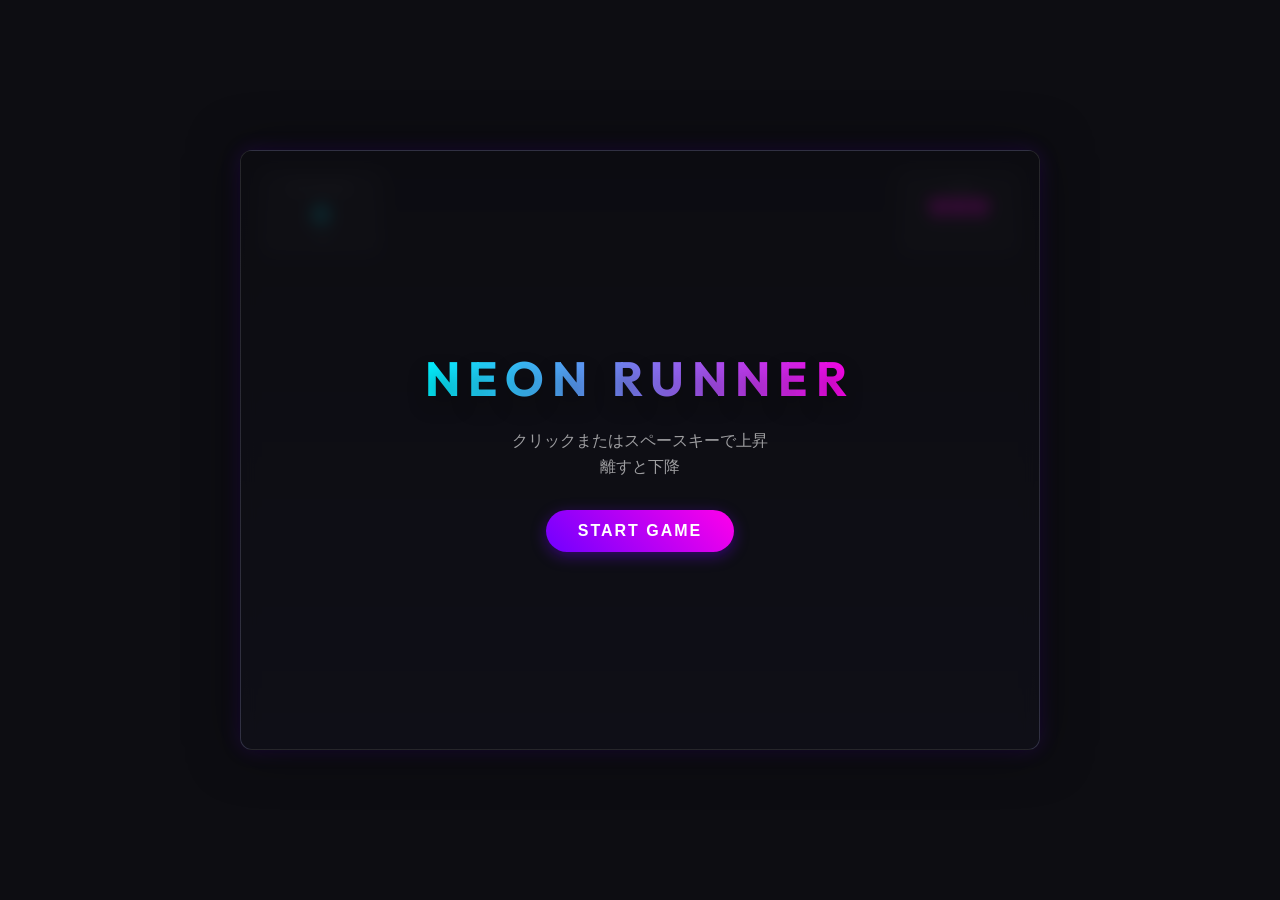
==== commit 632a95d8: "Add files via upload" ====
--- a/index.html
+++ b/index.html
@@ -1,1916 +1,49 @@
 <!DOCTYPE html>
 <html lang="ja">
+<head>
+    <meta charset="UTF-8">
+    <meta name="viewport" content="width=device-width, initial-scale=1.0">
+    <title>Neon Runner - 横スクロールアクション</title>
+    <link rel="stylesheet" href="style.css">
+    <link rel="preconnect" href="https://fonts.googleapis.com">
+    <link rel="preconnect" href="https://fonts.gstatic.com" crossorigin>
+    <link href="https://fonts.googleapis.com/css2?family=Outfit:wght@400;700&display=swap" rel="stylesheet">
+</head>
+<body>
+    <div id="game-container">
+        <canvas id="gameCanvas"></canvas>
+        
+        <div id="hud">
+            <div class="stat-box">
+                <span class="label">DISTANCE</span>
+                <span id="score">0</span><span class="unit">m</span>
+            </div>
+            <div class="stat-box">
+                <span class="label">LIFE</span>
+                <div id="life-container">
+                    <div class="heart"></div>
+                    <div class="heart"></div>
+                    <div class="heart"></div>
+                </div>
+            </div>
+        </div>
 
-<head>
-  <meta charset="UTF-8">
-  <meta name="viewport" content="width=device-width, initial-scale=1.0">
-  <title>朔栖まよ アーカイブ検索</title>
-  <link rel="preconnect" href="https://fonts.googleapis.com">
-  <link
-    href="https://fonts.googleapis.com/css2?family=Cormorant+Garamond:ital,wght@0,300;0,400;1,300&family=Noto+Sans+JP:wght@300;400&display=swap"
-    rel="stylesheet">
-  <style>
-    :root {
-      --bg: #0d0c0a;
-      --bg2: #141310;
-      --bg3: #1c1a16;
-      --gold: #c8a96e;
-      --gold-dim: #8a6e3e;
-      --gold-glow: rgba(200, 169, 110, 0.15);
-      --text: #e8e0d0;
-      --text-dim: #8a8070;
-      --border: rgba(200, 169, 110, 0.2);
-      --radius: 4px;
-    }
-
-    * {
-      margin: 0;
-      padding: 0;
-      box-sizing: border-box
-    }
-
-    body {
-      background: var(--bg);
-      color: var(--text);
-      font-family: 'Noto Sans JP', sans-serif;
-      font-weight: 300;
-      min-height: 100vh;
-      overflow-x: hidden;
-      overflow-y: scroll
-    }
-
-    body::before {
-      content: '';
-      position: fixed;
-      inset: 0;
-      background: radial-gradient(ellipse 60% 40% at 50% 0%, rgba(200, 169, 110, 0.06) 0%, transparent 70%), repeating-linear-gradient(0deg, transparent, transparent 80px, rgba(255, 255, 255, 0.01) 80px, rgba(255, 255, 255, 0.01) 81px);
-      pointer-events: none;
-      z-index: 0
-    }
-
-    /* ===== Header ===== */
-    header {
-      position: relative;
-      z-index: 1;
-      text-align: center;
-      padding: 48px 24px 32px;
-      border-bottom: 1px solid var(--border)
-    }
-
-    .header-label {
-      font-family: 'Cormorant Garamond', serif;
-      font-style: italic;
-      font-size: 13px;
-      letter-spacing: .3em;
-      color: var(--gold-dim);
-      text-transform: uppercase;
-      margin-bottom: 12px;
-      opacity: 0;
-      animation: fadeUp .8s .1s forwards
-    }
-
-    h1 {
-      font-family: 'Cormorant Garamond', serif;
-      font-size: clamp(1.8rem, 4vw, 3rem);
-      font-weight: 300;
-      color: var(--gold);
-      letter-spacing: .1em;
-      line-height: 1.1;
-      opacity: 0;
-      animation: fadeUp .8s .2s forwards
-    }
-
-    h1 span {
-      display: block;
-      font-size: .45em;
-      font-style: italic;
-      color: var(--text-dim);
-      letter-spacing: .2em;
-      margin-top: 8px
-    }
-
-    /* ===== Page-level tabs ===== */
-    .page-nav {
-      position: relative;
-      z-index: 1;
-      display: flex;
-      justify-content: center;
-      border-bottom: 1px solid var(--border);
-      opacity: 0;
-      animation: fadeUp .8s .3s forwards
-    }
-
-    .page-tab {
-      flex: 1;
-      max-width: 200px;
-      padding: 14px 8px;
-      border: none;
-      background: transparent;
-      color: var(--text-dim);
-      font-family: 'Noto Sans JP', sans-serif;
-      font-size: 13px;
-      font-weight: 300;
-      cursor: pointer;
-      letter-spacing: .08em;
-      transition: all .2s;
-      border-bottom: 2px solid transparent;
-      margin-bottom: -1px
-    }
-
-    .page-tab:hover {
-      color: var(--text)
-    }
-
-    .page-tab.active {
-      color: var(--gold);
-      border-bottom-color: var(--gold);
-      font-weight: 400
-    }
-
-    /* ===== Tab panels ===== */
-    .tab-panel {
-      display: none
-    }
-
-    .tab-panel.active {
-      display: block
-    }
-
-    /* ===== Search section (shared styles) ===== */
-    .search-section {
-      position: relative;
-      z-index: 1;
-      max-width: 760px;
-      margin: 0 auto;
-      padding: 36px 24px 24px
-    }
-
-    .target-tabs {
-      display: flex;
-      gap: 2px;
-      margin-bottom: 20px;
-      background: var(--bg2);
-      border: 1px solid var(--border);
-      border-radius: var(--radius);
-      padding: 4px
-    }
-
-    .target-tab {
-      flex: 1;
-      padding: 10px 6px;
-      border: none;
-      background: transparent;
-      color: var(--text-dim);
-      font-family: 'Noto Sans JP', sans-serif;
-      font-size: 13px;
-      font-weight: 300;
-      cursor: pointer;
-      border-radius: 2px;
-      transition: all .2s;
-      letter-spacing: .05em
-    }
-
-    .target-tab:hover {
-      color: var(--text)
-    }
-
-    .target-tab.active {
-      background: var(--gold);
-      color: var(--bg);
-      font-weight: 400
-    }
-
-    .search-bar {
-      display: flex;
-      border: 1px solid var(--border);
-      border-radius: var(--radius);
-      overflow: hidden;
-      transition: border-color .2s, box-shadow .2s
-    }
-
-    .search-bar:focus-within {
-      border-color: var(--gold);
-      box-shadow: 0 0 0 3px var(--gold-glow)
-    }
-
-    .search-bar input {
-      flex: 1;
-      padding: 16px 20px;
-      background: var(--bg2);
-      border: none;
-      color: var(--text);
-      font-family: 'Noto Sans JP', sans-serif;
-      font-size: 16px;
-      font-weight: 300;
-      outline: none;
-      letter-spacing: .03em
-    }
-
-    .search-bar input::placeholder {
-      color: var(--text-dim)
-    }
-
-    .search-bar button {
-      padding: 16px 28px;
-      background: var(--gold);
-      border: none;
-      color: var(--bg);
-      font-family: 'Cormorant Garamond', serif;
-      font-size: 15px;
-      letter-spacing: .15em;
-      cursor: pointer;
-      transition: background .2s;
-      white-space: nowrap
-    }
-
-    .search-bar button:hover {
-      background: #dbbf80
-    }
-
-    .search-bar button:disabled {
-      background: var(--gold-dim);
-      cursor: not-allowed
-    }
-
-    .date-filter {
-      margin-top: 12px;
-      display: flex;
-      align-items: center;
-      flex-wrap: wrap;
-      gap: 8px
-    }
-
-    .date-filter label {
-      font-size: 12px;
-      color: var(--text-dim)
-    }
-
-    .date-preset {
-      padding: 4px 12px;
-      border: 1px solid var(--border);
-      background: transparent;
-      border-radius: 100px;
-      color: var(--text-dim);
-      font-size: 12px;
-      cursor: pointer;
-      transition: all .2s;
-      font-family: 'Noto Sans JP', sans-serif
-    }
-
-    .date-preset:hover,
-    .date-preset.active {
-      border-color: var(--gold-dim);
-      color: var(--gold)
-    }
-
-    .date-inputs {
-      display: flex;
-      align-items: center;
-      gap: 6px;
-      flex-wrap: wrap
-    }
-
-    .date-input {
-      padding: 4px 8px;
-      background: var(--bg3);
-      border: 1px solid var(--border);
-      border-radius: var(--radius);
-      color: var(--text);
-      font-size: 12px;
-      font-family: 'Noto Sans JP', sans-serif;
-      outline: none
-    }
-
-    .date-input:focus {
-      border-color: var(--gold-dim)
-    }
-
-    .user-id-bar {
-      margin-top: 12px;
-      display: flex;
-      gap: 8px;
-      align-items: center
-    }
-
-    .user-id-wrap {
-      flex: 1;
-      display: flex;
-      border: 1px solid var(--border);
-      border-radius: var(--radius);
-      overflow: hidden;
-      transition: border-color .2s
-    }
-
-    .user-id-wrap:focus-within {
-      border-color: var(--gold-dim)
-    }
-
-    .user-id-prefix {
-      padding: 8px 10px 8px 14px;
-      background: var(--bg3);
-      color: var(--gold-dim);
-      font-size: 14px;
-      display: flex;
-      align-items: center;
-      border-right: 1px solid var(--border);
-      flex-shrink: 0
-    }
-
-    .user-id-input {
-      flex: 1;
-      padding: 8px 12px;
-      background: var(--bg2);
-      border: none;
-      color: var(--text);
-      font-family: 'Noto Sans JP', sans-serif;
-      font-size: 14px;
-      font-weight: 300;
-      outline: none
-    }
-
-    .user-id-input::placeholder {
-      color: var(--text-dim)
-    }
-
-    .clear-user-btn {
-      padding: 8px 12px;
-      background: transparent;
-      border: none;
-      color: var(--text-dim);
-      cursor: pointer;
-      font-size: 14px;
-      transition: color .15s;
-      display: none
-    }
-
-    .clear-user-btn:hover {
-      color: var(--gold)
-    }
-
-    .search-footer {
-      display: flex;
-      justify-content: space-between;
-      align-items: center;
-      margin-top: 10px;
-      gap: 8px
-    }
-
-    .search-time {
-      font-size: 12px;
-      color: var(--text-dim);
-      letter-spacing: .05em
-    }
-
-    /* ===== Mod tab: direct list ===== */
-    .mod-section-title {
-      font-family: 'Cormorant Garamond', serif;
-      font-size: 15px;
-      color: var(--gold-dim);
-      letter-spacing: .15em;
-      margin-bottom: 12px;
-      font-style: italic
-    }
-
-    .mod-direct-list {
-      display: flex;
-      flex-direction: column;
-      gap: 4px;
-      margin-bottom: 20px;
-      max-height: 280px;
-      overflow-y: auto;
-      border: 1px solid var(--border);
-      border-radius: var(--radius);
-      padding: 6px;
-      background: var(--bg2)
-    }
-
-    .mod-direct-item {
-      display: flex;
-      align-items: center;
-      gap: 10px;
-      padding: 10px 12px;
-      border-radius: var(--radius);
-      cursor: pointer;
-      transition: background .15s;
-      user-select: none
-    }
-
-    .mod-direct-item:hover {
-      background: var(--bg3)
-    }
-
-    .mod-direct-item.selected {
-      background: var(--gold-glow);
-      border: 1px solid var(--gold-dim)
-    }
-
-    .mod-item-role {
-      font-size: 10px;
-      padding: 2px 7px;
-      border-radius: 100px;
-      flex-shrink: 0
-    }
-
-    .mod-item-role.owner {
-      border: 1px solid rgba(255, 210, 0, .5);
-      color: #f0c840
-    }
-
-    .mod-item-role.moderator {
-      border: 1px solid rgba(180, 100, 255, .4);
-      color: #b464ff
-    }
-
-    .mod-item-user {
-      font-size: 14px;
-      color: var(--text);
-      flex: 1
-    }
-
-    .mod-item-check {
-      font-size: 16px;
-      color: var(--gold);
-      opacity: 0;
-      transition: opacity .15s
-    }
-
-    .mod-direct-item.selected .mod-item-check {
-      opacity: 1
-    }
-
-    .mod-keyword-row {
-      margin-top: 4px
-    }
-
-    .mod-keyword-row input {
-      width: 100%;
-      padding: 12px 16px;
-      background: var(--bg2);
-      border: 1px solid var(--border);
-      border-radius: var(--radius);
-      color: var(--text);
-      font-family: 'Noto Sans JP', sans-serif;
-      font-size: 14px;
-      outline: none;
-      transition: border-color .2s
-    }
-
-    .mod-keyword-row input:focus {
-      border-color: var(--gold-dim)
-    }
-
-    .mod-keyword-row input::placeholder {
-      color: var(--text-dim)
-    }
-
-    .mod-search-btn {
-      margin-top: 10px;
-      width: 100%;
-      padding: 13px;
-      background: var(--gold);
-      border: none;
-      border-radius: var(--radius);
-      color: var(--bg);
-      font-family: 'Cormorant Garamond', serif;
-      font-size: 15px;
-      letter-spacing: .15em;
-      cursor: pointer;
-      transition: background .2s
-    }
-
-    .mod-search-btn:hover {
-      background: #dbbf80
-    }
-
-    .mod-search-btn:disabled {
-      background: var(--gold-dim);
-      cursor: not-allowed
-    }
-
-    .mod-selected-label {
-      font-size: 12px;
-      color: var(--gold);
-      margin-top: 6px;
-      min-height: 18px;
-      letter-spacing: .05em
-    }
-
-    /* ===== Status & Results (shared) ===== */
-    #status {
-      position: relative;
-      z-index: 1;
-      text-align: center;
-      padding: 12px;
-      font-size: 13px;
-      color: var(--text-dim);
-      min-height: 40px;
-      letter-spacing: .05em
-    }
-
-    .spinner {
-      display: inline-block;
-      width: 14px;
-      height: 14px;
-      border: 2px solid var(--border);
-      border-top-color: var(--gold);
-      border-radius: 50%;
-      animation: spin .7s linear infinite;
-      vertical-align: middle;
-      margin-right: 8px
-    }
-
-    #results {
-      position: relative;
-      z-index: 1;
-      max-width: 960px;
-      margin: 0 auto;
-      padding: 0 24px 80px
-    }
-
-    .results-header {
-      display: flex;
-      justify-content: space-between;
-      align-items: baseline;
-      padding: 0 0 16px;
-      border-bottom: 1px solid var(--border)
-    }
-
-    .results-count {
-      font-family: 'Cormorant Garamond', serif;
-      font-size: 22px;
-      color: var(--gold)
-    }
-
-    .results-count span {
-      font-style: italic
-    }
-
-    .results-meta {
-      font-size: 12px;
-      color: var(--text-dim);
-      letter-spacing: .05em
-    }
-
-    .video-group {
-      border-bottom: 1px solid var(--border);
-      padding: 24px 0;
-      animation: fadeUp .4s both
-    }
-
-    .video-group-header {
-      display: flex;
-      gap: 14px;
-      align-items: flex-start;
-      margin-bottom: 14px
-    }
-
-    .video-thumb {
-      flex-shrink: 0;
-      width: 120px;
-      border-radius: 3px;
-      overflow: hidden;
-      border: 1px solid var(--border);
-      background: var(--bg3)
-    }
-
-    .video-thumb img {
-      width: 100%;
-      height: 100%;
-      object-fit: cover;
-      display: block
-    }
-
-    .video-info {
-      min-width: 0;
-      display: flex;
-      flex-direction: column;
-      gap: 6px
-    }
-
-    .video-date {
-      font-size: 12px;
-      color: var(--text-dim);
-      letter-spacing: .05em
-    }
-
-    .video-title-link {
-      color: var(--gold);
-      text-decoration: none;
-      font-size: 16px;
-      font-weight: 400;
-      line-height: 1.4;
-      transition: color .15s;
-      word-break: break-all
-    }
-
-    .video-title-link:hover {
-      color: #dbbf80
-    }
-
-    .hit-row {
-      display: flex;
-      align-items: baseline;
-      padding: 5px 0 5px 16px;
-      border-left: 2px solid var(--border);
-      margin-bottom: 3px;
-      transition: border-color .15s
-    }
-
-    .hit-row:hover {
-      border-left-color: var(--gold-dim)
-    }
-
-    .hit-ts {
-      width: 72px;
-      flex-shrink: 0;
-      text-align: right;
-      padding-right: 10px
-    }
-
-    .hit-ts a {
-      color: var(--gold-dim);
-      text-decoration: none;
-      font-size: 12px;
-      white-space: nowrap;
-      font-family: monospace;
-      transition: color .15s
-    }
-
-    .hit-ts a:hover {
-      color: var(--gold)
-    }
-
-    .hit-source {
-      width: 60px;
-      flex-shrink: 0;
-      text-align: center;
-      padding: 1px 0;
-      border: 1px solid var(--border);
-      border-radius: 100px;
-      font-size: 11px;
-      color: var(--text-dim);
-      white-space: nowrap;
-      margin-right: 10px
-    }
-
-    .hit-source.subtitles {
-      border-color: rgba(100, 180, 255, .3);
-      color: #7bb8e8
-    }
-
-    .hit-source.comments {
-      border-color: rgba(150, 220, 150, .3);
-      color: #8dcf8d
-    }
-
-    .hit-source.chat {
-      border-color: rgba(220, 150, 100, .3);
-      color: #d4956a
-    }
-
-    .hit-source.moderator {
-      border-color: rgba(180, 100, 255, .4);
-      color: #b464ff
-    }
-
-    .hit-source.superchat {
-      border-color: rgba(255, 100, 100, .4);
-      color: #ff6464;
-      background: rgba(255, 100, 100, 0.05)
-    }
-
-    /* オーナー用 */
-    .hit-text {
-      font-size: 14px;
-      line-height: 1.6;
-      color: var(--text);
-      word-break: break-all;
-      flex: 1
-    }
-
-    .hit-text mark {
-      background: rgba(200, 169, 110, .3);
-      color: var(--gold);
-      border-radius: 2px;
-      padding: 0 1px
-    }
-
-    .empty-state {
-      text-align: center;
-      padding: 80px 24px;
-      color: var(--text-dim)
-    }
-
-    .empty-state .icon {
-      font-family: 'Cormorant Garamond', serif;
-      font-size: 48px;
-      color: var(--border);
-      display: block;
-      margin-bottom: 16px
-    }
-
-    /* ===== 管理タブ ===== */
-    .admin-section {
-      position: relative;
-      z-index: 1;
-      max-width: 1100px;
-      margin: 0 auto;
-      padding: 36px 24px 80px
-    }
-
-    .admin-header {
-      display: flex;
-      justify-content: space-between;
-      align-items: baseline;
-      margin-bottom: 20px
-    }
-
-    .admin-title {
-      font-family: 'Cormorant Garamond', serif;
-      font-size: 22px;
-      color: var(--gold)
-    }
-
-    .admin-reload {
-      padding: 6px 16px;
-      background: transparent;
-      border: 1px solid var(--border);
-      border-radius: var(--radius);
-      color: var(--text-dim);
-      font-family: 'Noto Sans JP', sans-serif;
-      font-size: 12px;
-      cursor: pointer;
-      transition: all .2s
-    }
-
-    .admin-reload:hover {
-      border-color: var(--gold-dim);
-      color: var(--gold)
-    }
-
-    .admin-table-wrap {
-      overflow-x: auto;
-      border: 1px solid var(--border);
-      border-radius: var(--radius)
-    }
-
-    table {
-      width: 100%;
-      border-collapse: collapse;
-      font-size: 13px
-    }
-
-    thead th {
-      padding: 10px 14px;
-      text-align: left;
-      font-family: 'Cormorant Garamond', serif;
-      font-size: 14px;
-      font-weight: 400;
-      color: var(--gold-dim);
-      letter-spacing: .08em;
-      border-bottom: 1px solid var(--border);
-      background: var(--bg2);
-      white-space: nowrap;
-      cursor: pointer;
-      user-select: none;
-      transition: color .15s
-    }
-
-    thead th:hover {
-      color: var(--text)
-    }
-
-    thead th.num {
-      text-align: right
-    }
-
-    .sort-icon {
-      font-size: 10px;
-      margin-left: 6px;
-      opacity: 0.2;
-      transition: opacity .2s;
-      display: inline-block;
-    }
-
-    th.active-sort .sort-icon {
-      opacity: 1;
-      color: var(--gold)
-    }
-
-    tbody tr {
-      border-bottom: 1px solid rgba(200, 169, 110, 0.08);
-      transition: background .15s
-    }
-
-    tbody tr:last-child {
-      border-bottom: none
-    }
-
-    tbody tr:hover {
-      background: var(--bg2)
-    }
-
-    td {
-      padding: 6px 14px;
-      vertical-align: middle;
-      color: var(--text)
-    }
-
-    td.date {
-      font-size: 12px;
-      color: var(--text-dim);
-      white-space: nowrap;
-      font-family: monospace
-    }
-
-    td.title a {
-      color: var(--text);
-      text-decoration: none;
-      transition: color .15s;
-      line-height: 1.4;
-      display: block
-    }
-
-    td.title a:hover {
-      color: var(--gold)
-    }
-
-    .admin-video-thumb {
-      display: block;
-      width: 120px;
-      border-radius: 2px;
-      overflow: hidden;
-      background: var(--bg3);
-    }
-
-    .admin-video-thumb img {
-      width: 100%;
-      height: 100%;
-      object-fit: cover;
-      display: block;
-    }
-
-    td.duration {
-      font-family: monospace;
-      font-size: 12px;
-      color: var(--text-dim);
-      white-space: nowrap
-    }
-
-    td.num {
-      text-align: right;
-      font-family: monospace;
-      white-space: nowrap
-    }
-
-    td.num.has-data {
-      color: var(--text)
-    }
-
-    td.num.zero {
-      color: var(--text-dim);
-      opacity: .5
-    }
-
-    /* 管理画面のクリック可能セル */
-    td.num.has-data {
-      cursor: pointer;
-      position: relative;
-      transition: background 0.2s;
-    }
-
-    td.num.has-data:hover {
-      background: rgba(200, 169, 110, 0.15) !important;
-      text-decoration: underline;
-    }
-
-    /* ===== モーダル (詳細表示用) ===== */
-    .modal-overlay {
-      position: fixed;
-      inset: 0;
-      background: rgba(0, 0, 0, 0.85);
-      backdrop-filter: blur(4px);
-      z-index: 2000;
-      display: none;
-      /* 初期状態 */
-      align-items: center;
-      justify-content: center;
-      padding: 20px;
-      opacity: 0;
-      transition: opacity 0.3s;
-    }
-
-    .modal-overlay.active {
-      display: flex;
-      opacity: 1;
-    }
-
-    .modal-container {
-      background: var(--bg2);
-      border: 1px solid var(--border);
-      border-radius: var(--radius);
-      width: 100%;
-      max-width: 900px;
-      max-height: 90vh;
-      display: flex;
-      flex-direction: column;
-      box-shadow: 0 20px 50px rgba(0, 0, 0, 0.5);
-      animation: modalFadeIn 0.3s ease-out;
-    }
-
-    @keyframes modalFadeIn {
-      from {
-        opacity: 0;
-        transform: translateY(20px);
-      }
-
-      to {
-        opacity: 1;
-        transform: translateY(0);
-      }
-    }
-
-    .modal-header {
-      padding: 16px 20px;
-      border-bottom: 1px solid var(--border);
-      display: flex;
-      justify-content: space-between;
-      align-items: center;
-    }
-
-    .modal-title-wrap {
-      min-width: 0;
-    }
-
-    .modal-type-badge {
-      font-size: 10px;
-      padding: 2px 8px;
-      border-radius: 4px;
-      background: var(--gold-dim);
-      color: var(--bg);
-      margin-right: 8px;
-      vertical-align: middle;
-      text-transform: uppercase;
-    }
-
-    .modal-title {
-      font-size: 16px;
-      color: var(--gold);
-      font-weight: 400;
-      vertical-align: middle;
-    }
-
-    .modal-close {
-      background: none;
-      border: none;
-      color: var(--text-dim);
-      font-size: 24px;
-      cursor: pointer;
-      padding: 4px;
-      line-height: 1;
-      transition: color 0.2s;
-    }
-
-    .modal-close:hover {
-      color: var(--text);
-    }
-
-    .modal-body {
-      flex: 1;
-      overflow-y: auto;
-      padding: 20px;
-    }
-
-    .modal-loading {
-      text-align: center;
-      padding: 40px;
-      color: var(--text-dim);
-    }
-
-    /* モーダル内のヒット行スタイル */
-    .modal-item {
-      padding: 12px 0;
-      border-bottom: 1px solid rgba(200, 169, 110, 0.1);
-    }
-
-    .modal-item:last-child {
-      border-bottom: none;
-    }
-
-    .modal-item-meta {
-      display: flex;
-      gap: 12px;
-      font-size: 12px;
-      margin-bottom: 4px;
-      align-items: center;
-    }
-
-    .modal-item-ts {
-      color: var(--gold-dim);
-      font-family: monospace;
-    }
-
-    .modal-item-author {
-      color: var(--text-dim);
-      font-weight: 400;
-    }
-
-    .modal-item-text {
-      font-size: 14px;
-      line-height: 1.6;
-      color: var(--text);
-      word-break: break-all;
-    }
-
-    .badge-comments {
-      color: #8dcf8d
-    }
-
-    .badge-chat {
-      color: #d4956a
-    }
-
-    .badge-subs {
-      color: #7bb8e8
-    }
-
-    .admin-summary {
-      display: flex;
-      gap: 20px;
-      margin-bottom: 20px;
-      flex-wrap: wrap
-    }
-
-    .summary-card {
-      flex: 1;
-      min-width: 120px;
-      padding: 14px 18px;
-      background: var(--bg2);
-      border: 1px solid var(--border);
-      border-radius: var(--radius)
-    }
-
-    .summary-card-label {
-      font-size: 11px;
-      color: var(--text-dim);
-      letter-spacing: .1em;
-      margin-bottom: 4px
-    }
-
-    .summary-card-value {
-      font-family: 'Cormorant Garamond', serif;
-      font-size: 26px;
-      color: var(--gold)
-    }
-
-    @keyframes fadeUp {
-      from {
-        opacity: 0;
-        transform: translateY(12px)
-      }
-
-      to {
-        opacity: 1;
-        transform: translateY(0)
-      }
-    }
-
-    @keyframes spin {
-      to {
-        transform: rotate(360deg)
-      }
-    }
-  </style>
-</head>
-
-<body>
-
-  <header>
-    <p class="header-label">Archive Search</p>
-    <h1>朔栖まよ<span>配信アーカイブ検索</span></h1>
-  </header>
-
-  <!-- ===== ページ切り替えタブ ===== -->
-  <nav class="page-nav">
-    <button class="page-tab active" data-page="search">🔍 キーワード検索</button>
-    <button class="page-tab" data-page="mod">👤 ユーザー検索</button>
-    <button class="page-tab" data-page="admin">📋 動画一覧</button>
-  </nav>
-
-  <!-- ===== タブ: キーワード検索 ===== -->
-  <div id="tab-search" class="tab-panel active">
-    <section class="search-section">
-      <div class="target-tabs">
-        <button class="target-tab active" data-value="all">すべて</button>
-        <button class="target-tab" data-value="subtitles">字幕</button>
-        <button class="target-tab" data-value="comments">コメント</button>
-        <button class="target-tab" data-value="chat">チャット</button>
-      </div>
-      <div class="search-bar">
-        <input id="searchInput" type="text" placeholder="キーワードを入力..." autocomplete="off">
-        <button id="searchBtn" onclick="doSearch()">Search</button>
-      </div>
-      <div class="date-filter">
-        <label>期間：</label>
-        <button class="date-preset active" data-months="0">すべて</button>
-        <button class="date-preset" data-months="1">1ヵ月</button>
-        <button class="date-preset" data-months="3">3ヵ月</button>
-        <button class="date-preset" data-months="12">1年</button>
-        <button class="date-preset" data-months="-1">1年より前</button>
-        <div class="date-inputs">
-          <span style="font-size:12px;color:var(--text-dim)">From</span>
-          <input class="date-input" type="date" id="dateFrom">
-          <span style="font-size:12px;color:var(--text-dim)">To</span>
-          <input class="date-input" type="date" id="dateTo">
+        <div id="overlay" class="visible">
+            <div id="start-screen" class="screen">
+                <h1>NEON RUNNER</h1>
+                <p>クリックまたはスペースキーで上昇<br>離すと下降</p>
+                <button id="start-button">START GAME</button>
+            </div>
+            
+            <div id="game-over-screen" class="screen hidden">
+                <h1>GAME OVER</h1>
+                <div class="final-stats">
+                    <p>DISTANCE: <span id="final-score">0</span>m</p>
+                </div>
+                <button id="restart-button">RETRY</button>
+            </div>
         </div>
-      </div>
-      <div class="search-footer">
-        <div style="display:flex; align-items:center; gap:6px;">
-          <span style="font-size:12px;color:var(--text-dim)">並び順：</span>
-          <select id="sortOrderSearch" class="date-input">
-            <option value="DESC">新しい順</option>
-            <option value="ASC">古い順</option>
-          </select>
-        </div>
-        <div style="display:flex; align-items:center; gap:6px; margin-left:12px;">
-          <span style="font-size:12px;color:var(--text-dim)">検索モード：</span>
-          <select id="searchMode" class="date-input">
-            <option value="AND">AND検索</option>
-            <option value="OR">OR検索</option>
-          </select>
-        </div>
-        <span id="searchTime" class="search-time"></span>
-      </div>
-    </section>
-  </div>
-
-  <!-- ===== タブ: モデレーター検索 ===== -->
-  <div id="tab-mod" class="tab-panel">
-    <section class="search-section">
-      <p class="mod-section-title">Moderator / Owner</p>
-      <div id="modDirectList" class="mod-direct-list">
-        <div style="padding:12px;font-size:13px;color:var(--text-dim)"><span class="spinner"></span>読み込み中...</div>
-      </div>
-      <div id="modSelectedLabel" class="mod-selected-label"></div>
-
-      <div class="user-id-bar">
-        <div class="user-id-wrap">
-          <span class="user-id-prefix">@</span>
-          <input id="modUserIdInput" class="user-id-input" type="text" placeholder="またはユーザーIDを直接入力" autocomplete="off">
-          <button id="modClearUserBtn" class="clear-user-btn" onclick="clearModUserId()">✕</button>
-        </div>
-      </div>
-
-      <div class="mod-keyword-row" style="margin-top:12px">
-        <input id="modKeywordInput" type="text" placeholder="キーワード絞り込み（省略可）" autocomplete="off">
-      </div>
-
-      <button id="modSearchBtn" class="mod-search-btn" onclick="doModSearch()">Search</button>
-
-      <div class="search-footer">
-        <div style="display:flex; align-items:center; gap:6px;">
-          <span style="font-size:12px;color:var(--text-dim)">並び順：</span>
-          <select id="sortOrderMod" class="date-input">
-            <option value="DESC">新しい順</option>
-            <option value="ASC">古い順</option>
-          </select>
-        </div>
-        <span id="modSearchTime" class="search-time"></span>
-      </div>
-    </section>
-  </div>
-
-  <!-- ===== タブ: 管理 ===== -->
-  <div id="tab-admin" class="tab-panel">
-    <div class="admin-section">
-      <div class="admin-header">
-        <span class="admin-title">動画一覧</span>
-        <button class="admin-reload" onclick="loadAdminData()">↺ 再読み込み</button>
-      </div>
-      <div id="adminSummary" class="admin-summary"></div>
-      <div id="adminContent">
-        <div style="text-align:center;padding:60px;color:var(--text-dim)">タブを開くと自動読み込みされます</div>
-      </div>
     </div>
-  </div>
-
-  <div id="status"></div>
-  <div id="results"></div>
-
-  <!-- 詳細モーダル -->
-  <div id="detailModal" class="modal-overlay" onclick="if(event.target===this) closeModal()">
-    <div class="modal-container">
-      <div class="modal-header">
-        <div class="modal-title-wrap">
-          <span id="modalType" class="modal-type-badge"></span>
-          <span id="modalTitle" class="modal-title"></span>
-        </div>
-        <button class="modal-close" onclick="closeModal()">×</button>
-      </div>
-      <div id="modalBody" class="modal-body"></div>
-    </div>
-  </div>
-
-  <script>
-    const WORKERS_URL = 'https://loan-memo-api.urud08-u.workers.dev';
-    const LIMIT = 200;
-
-    async function d1Query(sql, params = []) {
-      const label = sql.trim().substring(0, 60).replace(/\s+/g, ' ');
-      const t0 = performance.now();
-      const res = await fetch(WORKERS_URL, {
-        method: 'POST',
-        headers: { 'Content-Type': 'application/json' },
-        body: JSON.stringify({ sql, params }),
-      });
-      const t1 = performance.now();
-      console.log(`[d1Query] fetch完了: ${(t1 - t0).toFixed(0)}ms | "${label}"`);
-      if (!res.ok) throw new Error(`Workers error: ${res.status} ${res.statusText}`);
-      const text = await res.text();
-      const t2 = performance.now();
-      console.log(`[d1Query] ボディ受信: ${(t2 - t1).toFixed(0)}ms | ${(text.length / 1024).toFixed(1)}KB`);
-      const data = JSON.parse(text);
-      console.log(`[d1Query] 合計: ${(performance.now() - t0).toFixed(0)}ms | ${Array.isArray(data) ? data.length : 0}行`);
-      if (data.error) throw new Error(`D1 error: ${data.error}`);
-      return Array.isArray(data) ? data : [];
-    }
-
-    // ===== ページタブ切り替え =====
-    let currentPage = 'search';
-    let adminLoaded = false;
-    let modDirectLoaded = false;
-
-    document.querySelectorAll('.page-tab').forEach(btn => {
-      btn.addEventListener('click', () => {
-        const page = btn.dataset.page;
-        if (page === currentPage) return;
-        currentPage = page;
-        document.querySelectorAll('.page-tab').forEach(b => b.classList.remove('active'));
-        btn.classList.add('active');
-        document.querySelectorAll('.tab-panel').forEach(p => p.classList.remove('active'));
-        document.getElementById(`tab-${page}`).classList.add('active');
-
-        const sharedArea = document.getElementById('status');
-        const resultsArea = document.getElementById('results');
-        if (page === 'admin') {
-          sharedArea.style.display = 'none';
-          resultsArea.style.display = 'none';
-          if (!adminLoaded) loadAdminData();
-        } else {
-          sharedArea.style.display = '';
-          resultsArea.style.display = '';
-          if (page === 'mod' && !modDirectLoaded) loadModDirectList();
-        }
-      });
-    });
-
-    // ===== コンテンツタブ (検索対象) 中揃え対応済 =====
-    let currentTarget = 'all';
-    document.querySelectorAll('.target-tab').forEach(btn => {
-      btn.addEventListener('click', () => {
-        document.querySelectorAll('.target-tab').forEach(b => b.classList.remove('active'));
-        btn.classList.add('active');
-        currentTarget = btn.dataset.value;
-      });
-    });
-
-    // ===== キーワード検索: Enter キー =====
-    document.getElementById('searchInput').addEventListener('keydown', e => { if (e.key === 'Enter') doSearch(); });
-
-    // ===== 期間フィルタ (1年より前を追加) =====
-    let dateFromVal = '', dateToVal = '';
-
-    document.querySelectorAll('.date-preset').forEach(btn => {
-      btn.addEventListener('click', () => {
-        document.querySelectorAll('.date-preset').forEach(b => b.classList.remove('active'));
-        btn.classList.add('active');
-        const months = parseInt(btn.dataset.months);
-
-        const to = new Date(), from = new Date();
-        if (months === 0) {
-          dateFromVal = ''; dateToVal = '';
-        } else if (months === -1) {
-          // 1年より前
-          to.setFullYear(to.getFullYear() - 1);
-          dateFromVal = '';
-          dateToVal = to.toISOString().split('T')[0];
-        } else {
-          from.setMonth(from.getMonth() - months);
-          dateFromVal = from.toISOString().split('T')[0];
-          dateToVal = to.toISOString().split('T')[0];
-        }
-
-        document.getElementById('dateFrom').value = dateFromVal;
-        document.getElementById('dateTo').value = dateToVal;
-      });
-    });
-
-    document.getElementById('dateFrom').addEventListener('change', e => {
-      dateFromVal = e.target.value;
-      document.querySelectorAll('.date-preset').forEach(b => b.classList.remove('active'));
-    });
-    document.getElementById('dateTo').addEventListener('change', e => {
-      dateToVal = e.target.value;
-      document.querySelectorAll('.date-preset').forEach(b => b.classList.remove('active'));
-    });
-
-    // ===== 日付順ソート取得用 =====
-    function getSortOrder() {
-      return currentPage === 'mod' ? document.getElementById('sortOrderMod').value : document.getElementById('sortOrderSearch').value;
-    }
-
-    // ===== モデレーター直接リスト =====
-    let modDirectCache = [];
-    let selectedModUser = '';
-
-    async function loadModDirectList() {
-      const listEl = document.getElementById('modDirectList');
-      listEl.innerHTML = '<div style="padding:12px;font-size:13px;color:var(--text-dim)"><span class="spinner"></span>読み込み中...</div>';
-      try {
-        const rows = await d1Query(
-          `SELECT DISTINCT role, author FROM live_chats
-         WHERE role IN ('OWNER','MODERATOR')
-         ORDER BY CASE role WHEN 'OWNER' THEN 0 ELSE 1 END, author`
-        );
-        modDirectCache = rows.map(r => ({ user: r.author, role: r.role }));
-        modDirectLoaded = true;
-        renderModDirectList();
-      } catch (e) {
-        listEl.innerHTML = `<div style="padding:12px;font-size:13px;color:#e88">読み込みに失敗: ${escHtml(e.message)}</div>`;
-      }
-    }
-
-    function renderModDirectList() {
-      const listEl = document.getElementById('modDirectList');
-      if (!modDirectCache.length) {
-        listEl.innerHTML = '<div style="padding:12px;font-size:13px;color:var(--text-dim)">モデレーターが見つかりません</div>';
-        return;
-      }
-      listEl.innerHTML = '';
-      modDirectCache.forEach(({ user, role }) => {
-        const item = document.createElement('div');
-        item.className = 'mod-direct-item' + (selectedModUser === user ? ' selected' : '');
-        item.dataset.user = user;
-        item.innerHTML = `
-        <span class="mod-item-role ${role.toLowerCase()}">${role === 'OWNER' ? 'OWNER' : 'MOD'}</span>
-        <span class="mod-item-user">${escHtml(user)}</span>
-        <span class="mod-item-check">✓</span>`;
-        item.onclick = () => {
-          if (selectedModUser === user) {
-            selectedModUser = '';
-            document.getElementById('modUserIdInput').value = '';
-          } else {
-            selectedModUser = user;
-            document.getElementById('modUserIdInput').value = user;
-          }
-          updateModUI();
-          renderModDirectList();
-        };
-        listEl.appendChild(item);
-      });
-    }
-
-    function clearModUserId() {
-      selectedModUser = '';
-      document.getElementById('modUserIdInput').value = '';
-      updateModUI();
-      renderModDirectList();
-    }
-
-    document.getElementById('modUserIdInput').addEventListener('input', e => {
-      selectedModUser = '';
-      updateModUI();
-      renderModDirectList();
-    });
-
-    document.getElementById('modKeywordInput').addEventListener('keydown', e => { if (e.key === 'Enter') doModSearch(); });
-
-    function updateModUI() {
-      const val = document.getElementById('modUserIdInput').value.trim() || selectedModUser;
-      document.getElementById('modClearUserBtn').style.display = val ? 'block' : 'none';
-      document.getElementById('modSelectedLabel').textContent = selectedModUser ? `選択中: ${selectedModUser}` : '';
-    }
-
-    // ===== D1 検索共通 =====
-    function dateParams() {
-      const clauses = [], params = [];
-      if (dateFromVal) { clauses.push(`v.published_at >= ?`); params.push(dateFromVal); }
-      if (dateToVal) { clauses.push(`v.published_at <= ?`); params.push(dateToVal + ' 23:59:59'); }
-      return { clauses, params };
-    }
-
-    function buildKeywordCondition(column, keywordStr, mode = 'AND') {
-      if (!keywordStr) return { clause: '', params: [] };
-      // 全角スペースを半角スペースに変換し、連続するスペースを1つにして分割
-      const keywords = keywordStr.replace(/　/g, ' ').split(/\s+/).filter(k => k.length > 0);
-      if (keywords.length === 0) return { clause: '', params: [] };
-
-      const clauses = keywords.map(() => `${column} LIKE ?`);
-      const params = keywords.map(k => `%${k}%`);
-      const op = mode === 'OR' ? ' OR ' : ' AND ';
-      return { clause: `(${clauses.join(op)})`, params };
-    }
-
-    function getSearchMode() {
-      const el = document.getElementById('searchMode');
-      return el ? el.value : 'AND';
-    }
-
-    async function searchSubtitles(kw) {
-      const d = dateParams();
-      const order = getSortOrder();
-      const mode = getSearchMode();
-      const kwCond = buildKeywordCondition('s.text', kw, mode);
-
-      const where = [...d.clauses];
-      const params = [...d.params];
-      if (kwCond.clause) {
-        where.push(kwCond.clause);
-        params.push(...kwCond.params);
-      }
-
-      const whereSQL = where.length ? `WHERE ${where.join(' AND ')}` : '';
-      params.push(LIMIT);
-
-      const rows = await d1Query(
-        `SELECT v.published_at AS date, s.video_id, v.title, s.timestamp, s.seconds, s.text
-       FROM subtitles s JOIN videos v ON s.video_id = v.id
-       WHERE v.title != '[unavailable]'
-       ${whereSQL} ORDER BY v.published_at ${order}, s.seconds LIMIT ?`, params);
-      return rows.map(r => ({ source: 'Subtitles', date: r.date, videoId: r.video_id, title: r.title, timestamp: r.timestamp, role: '', user: '', text: r.text }));
-    }
-
-    async function searchComments(kw) {
-      const d = dateParams();
-      const order = getSortOrder();
-      const mode = getSearchMode();
-      const kwCond = buildKeywordCondition('c.comment', kw, mode);
-
-      const where = [...d.clauses];
-      const params = [...d.params];
-      if (kwCond.clause) {
-        where.push(kwCond.clause);
-        params.push(...kwCond.params);
-      }
-
-      const whereSQL = where.length ? `WHERE ${where.join(' AND ')}` : '';
-      params.push(LIMIT);
-
-      const rows = await d1Query(
-        `SELECT v.published_at AS date, c.video_id, v.title, c.author, c.comment
-       FROM comments c JOIN videos v ON c.video_id = v.id
-       WHERE v.title != '[unavailable]'
-       ${whereSQL} ORDER BY v.published_at ${order} LIMIT ?`, params);
-      return rows.map(r => ({ source: 'Comments', date: r.date, videoId: r.video_id, title: r.title, timestamp: '', role: '', user: r.author, text: r.comment }));
-    }
-
-    async function searchLiveChat(kw, userId) {
-      const d = dateParams();
-      const order = getSortOrder();
-      const mode = getSearchMode(); // Mod検索時は単一またはAND想定だが共通化のため取得
-      const kwCond = buildKeywordCondition('lc.message', kw, mode);
-
-      const where = [...d.clauses];
-      const params = [...d.params];
-      if (kwCond.clause) {
-        where.push(kwCond.clause);
-        params.push(...kwCond.params);
-      }
-      if (userId) {
-        where.push(`lc.author = ?`);
-        params.push(userId);
-      }
-
-      const whereSQL = where.length ? `WHERE ${where.join(' AND ')}` : '';
-      params.push(LIMIT);
-
-      const rows = await d1Query(
-        `SELECT v.published_at AS date, lc.video_id, v.title, lc.timestamp, lc.role, lc.author, lc.message, lc.type
-       FROM live_chats lc JOIN videos v ON lc.video_id = v.id
-       WHERE v.title != '[unavailable]'
-       ${whereSQL} ORDER BY v.published_at ${order}, lc.timestamp LIMIT ?`, params);
-      return rows.map(r => ({ source: 'Live Chat', date: r.date, videoId: r.video_id, title: r.title, timestamp: r.timestamp, role: r.role, user: r.author, text: r.message, type: r.type }));
-    }
-
-    // ===== キーワード検索実行 =====
-    async function doSearch() {
-      const keyword = document.getElementById('searchInput').value.trim();
-      if (!keyword) { setStatus('キーワードを入力してください'); return; }
-
-      document.getElementById('searchBtn').disabled = true;
-      const timeEl = document.getElementById('searchTime');
-      timeEl.textContent = '';
-      setStatus('<span class="spinner"></span>検索中...');
-      document.getElementById('results').innerHTML = '';
-
-      const startTime = performance.now();
-      const timer = setInterval(() => {
-        timeEl.textContent = `⏱ ${((performance.now() - startTime) / 1000).toFixed(1)}秒...`;
-      }, 100);
-
-      try {
-        const queries = [];
-        if (currentTarget === 'all' || currentTarget === 'subtitles') queries.push(searchSubtitles(keyword));
-        if (currentTarget === 'all' || currentTarget === 'comments') queries.push(searchComments(keyword));
-        if (currentTarget === 'all' || currentTarget === 'chat') queries.push(searchLiveChat(keyword, ''));
-        const settled = await Promise.allSettled(queries);
-        let results = [];
-        settled.forEach(r => { if (r.status === 'fulfilled') results.push(...r.value); });
-
-        clearInterval(timer);
-        const finalTime = `⏱ ${((performance.now() - startTime) / 1000).toFixed(2)}秒`;
-        timeEl.textContent = ''; // フッターからクリア
-
-        const order = getSortOrder();
-        results.sort((a, b) => order === 'DESC' ? safeDateValue(b.date) - safeDateValue(a.date) : safeDateValue(a.date) - safeDateValue(b.date));
-
-        renderResults(results, keyword, '', finalTime);
-      } catch (err) {
-        clearInterval(timer);
-        timeEl.textContent = `⏱ ${((performance.now() - startTime) / 1000).toFixed(2)}秒`;
-        setStatus(`エラー: ${err.message}`);
-      } finally {
-        document.getElementById('searchBtn').disabled = false;
-      }
-    }
-
-    // ===== モデレーター検索実行 =====
-    async function doModSearch() {
-      const rawUser = document.getElementById('modUserIdInput').value.trim() || selectedModUser;
-      const userId = rawUser ? (rawUser.startsWith('@') ? rawUser : '@' + rawUser) : '';
-      const keyword = document.getElementById('modKeywordInput').value.trim();
-
-      if (!userId && !keyword) { setStatus('モデレーターを選択するか、ユーザーIDを入力してください'); return; }
-
-      document.getElementById('modSearchBtn').disabled = true;
-      const timeEl = document.getElementById('modSearchTime');
-      timeEl.textContent = '';
-      setStatus('<span class="spinner"></span>検索中...');
-      document.getElementById('results').innerHTML = '';
-
-      const startTime = performance.now();
-      const timer = setInterval(() => {
-        timeEl.textContent = `⏱ ${((performance.now() - startTime) / 1000).toFixed(1)}秒...`;
-      }, 100);
-
-      try {
-        const results = await searchLiveChat(keyword, userId);
-        clearInterval(timer);
-        const finalTime = `⏱ ${((performance.now() - startTime) / 1000).toFixed(2)}秒`;
-        timeEl.textContent = ''; // フッターからクリア
-        renderResults(results, keyword, userId, finalTime);
-      } catch (err) {
-        clearInterval(timer);
-        timeEl.textContent = `⏱ ${((performance.now() - startTime) / 1000).toFixed(2)}秒`;
-        setStatus(`エラー: ${err.message}`);
-      } finally {
-        document.getElementById('modSearchBtn').disabled = false;
-      }
-    }
-
-    function setStatus(html) { document.getElementById('status').innerHTML = html; }
-
-    // ===== 結果描画 =====
-    function renderResults(results, keyword, userId = '', timeStr = '') {
-      setStatus('');
-      const container = document.getElementById('results');
-      if (!results.length) {
-        container.innerHTML = `<div class="empty-state"><span class="icon">♪</span>見つかりませんでした</div>`;
-        return;
-      }
-
-      // まとめる
-      const order = getSortOrder();
-      const groups = [], groupMap = {};
-      results.forEach(item => {
-        if (!groupMap[item.videoId]) {
-          const g = { videoId: item.videoId, date: item.date, title: item.title, hits: [] };
-          groups.push(g); groupMap[item.videoId] = g;
-        }
-        groupMap[item.videoId].hits.push(item);
-      });
-
-      // Group自体のソートを保証
-      groups.sort((a, b) => order === 'DESC' ? safeDateValue(b.date) - safeDateValue(a.date) : safeDateValue(a.date) - safeDateValue(b.date));
-      groups.forEach(g => g.hits.sort((a, b) => toSeconds(a.timestamp) - toSeconds(b.timestamp)));
-
-      const metaParts = [];
-      if (keyword) metaParts.push(`「${escHtml(keyword)}」`);
-      if (userId) metaParts.push(`👤 ${escHtml(userId)}`);
-
-      let metaHtml = metaParts.length > 0 ? metaParts.join(' <span style="margin:0 6px;opacity:0.3">/</span> ') : '';
-      if (timeStr) {
-        metaHtml += (metaHtml ? ' <span style="margin:0 6px;opacity:0.3">/</span> ' : '') + `<span style="color:var(--gold-dim);font-family:monospace;">${timeStr}</span>`;
-      }
-
-      container.innerHTML = `
-      <div class="results-header">
-        <div class="results-count"><span>${results.length}</span> 件ヒット
-          <small style="font-size:.5em;color:var(--text-dim)">&nbsp;${groups.length} 動画</small>
-        </div>
-        <div class="results-meta" style="display:flex;align-items:center;">${metaHtml}</div>
-      </div>`;
-
-      groups.forEach((group, gIdx) => {
-        const groupEl = document.createElement('div');
-        groupEl.className = 'video-group';
-        groupEl.style.animationDelay = `${Math.min(gIdx * 50, 400)}ms`;
-        const href = `https://www.youtube.com/watch?v=${escHtml(group.videoId)}`;
-        const thumb = `https://img.youtube.com/vi/${escHtml(group.videoId)}/mqdefault.jpg`;
-        groupEl.innerHTML = `
-        <div class="video-group-header">
-          <a href="${href}" target="_blank" class="video-thumb"><img src="${thumb}" alt="" loading="lazy"></a>
-          <div class="video-info">
-            <span class="video-date">📅 ${escHtml(normalizeDateDisplay(group.date))}</span>
-            <a class="video-title-link" href="${href}" target="_blank">🎬 ${escHtml(group.title)}</a>
-          </div>
-        </div>`;
-
-        group.hits.forEach(item => {
-          const ts = normalizeTimestamp(item.timestamp);
-          const tsUrl = ts ? `${href}&t=${toSeconds(ts)}s` : null;
-          const tsHtml = tsUrl
-            ? `<div class="hit-ts"><a href="${tsUrl}" target="_blank">⏱${escHtml(ts)}</a></div>`
-            : `<div class="hit-ts"></div>`;
-          const row = document.createElement('div');
-          row.className = 'hit-row';
-          row.innerHTML = `${tsHtml}
-          <div class="hit-source ${sourceClass(item)}">${sourceLabel(item)}</div>
-          <div class="hit-text">${highlight(item.text, keyword)}</div>`;
-          groupEl.appendChild(row);
-        });
-        container.appendChild(groupEl);
-      });
-    }
-
-    // ===== 管理タブ: 動画一覧 (ソート機能付き) =====
-    let adminDataCache = [];
-    let sortConfig = { key: 'published_at', order: 'desc' };
-
-    async function loadAdminData() {
-      const content = document.getElementById('adminContent');
-      const summary = document.getElementById('adminSummary');
-      content.innerHTML = '<div style="text-align:center;padding:60px;color:var(--text-dim)"><span class="spinner"></span>読み込み中...</div>';
-      summary.innerHTML = '';
-
-      const t0 = performance.now();
-      console.group('[loadAdminData] 動画一覧 初回ロード開始');
-
-      try {
-        console.log('[loadAdminData] ① 並列COUNTクエリ×4 開始');
-        const t1 = performance.now();
-        const [videoRows, commentRows, chatRows, subtitleRows] = await Promise.all([
-          d1Query(`SELECT COUNT(*) AS cnt FROM videos`),
-          d1Query(`SELECT COUNT(*) AS cnt FROM comments`),
-          d1Query(`SELECT COUNT(*) AS cnt FROM live_chats`),
-          d1Query(`SELECT COUNT(*) AS cnt FROM subtitles`),
-        ]);
-        console.log(`[loadAdminData] ① 並列COUNTクエリ 完了: ${(performance.now() - t1).toFixed(0)}ms`);
-
-        const totalVideos    = videoRows[0]?.cnt    || 0;
-        const totalComments  = commentRows[0]?.cnt  || 0;
-        const totalChat      = chatRows[0]?.cnt      || 0;
-        const totalSubtitles = subtitleRows[0]?.cnt  || 0;
-        console.log(`[loadAdminData]   動画総数: ${totalVideos}`);
-
-        const t2 = performance.now();
-        summary.innerHTML = `
-        <div class="summary-card"><div class="summary-card-label">動画数</div><div class="summary-card-value">${totalVideos}</div></div>
-        <div class="summary-card"><div class="summary-card-label">コメント</div><div class="summary-card-value" style="color:#8dcf8d">${totalComments.toLocaleString()}</div></div>
-        <div class="summary-card"><div class="summary-card-label">LiveChat</div><div class="summary-card-value" style="color:#d4956a">${totalChat.toLocaleString()}</div></div>
-        <div class="summary-card"><div class="summary-card-label">字幕</div><div class="summary-card-value" style="color:#7bb8e8">${totalSubtitles.toLocaleString()}</div></div>`;
-        console.log(`[loadAdminData] ② サマリーDOM描画: ${(performance.now() - t2).toFixed(0)}ms`);
-
-        adminLoaded = true;
-        await fetchAndRenderAdminTable();
-
-        console.log(`[loadAdminData] 全体合計: ${(performance.now() - t0).toFixed(0)}ms`);
-      } catch (e) {
-        console.error('[loadAdminData] エラー:', e);
-        content.innerHTML = `<div style="text-align:center;padding:60px;color:#e88">読み込みに失敗: ${escHtml(e.message)}</div>`;
-      } finally {
-        console.groupEnd();
-      }
-    }
-
-    function handleSort(key) {
-      if (sortConfig.key === key) {
-        sortConfig.order = sortConfig.order === 'asc' ? 'desc' : 'asc';
-      } else {
-        sortConfig.key = key;
-        sortConfig.order = key === 'title' ? 'asc' : 'desc';
-      }
-      renderAdminTable();
-    }
-
-    async function fetchAndRenderAdminTable() {
-      const content = document.getElementById('adminContent');
-      content.innerHTML = '<div style="text-align:center;padding:60px;color:var(--text-dim)"><span class="spinner"></span>読み込み中...</div>';
-
-      const sql = `
-        SELECT v.id, v.title, v.published_at,
-          COALESCE(cc.cnt, 0) AS comment_count,
-          COALESCE(lc.cnt, 0) AS chat_count,
-          COALESCE(sc.cnt, 0) AS subtitle_count
-        FROM videos v
-        LEFT JOIN (SELECT video_id, COUNT(*) AS cnt FROM comments   GROUP BY video_id) cc ON cc.video_id = v.id
-        LEFT JOIN (SELECT video_id, COUNT(*) AS cnt FROM live_chats GROUP BY video_id) lc ON lc.video_id = v.id
-        LEFT JOIN (SELECT video_id, COUNT(*) AS cnt FROM subtitles  GROUP BY video_id) sc ON sc.video_id = v.id
-        WHERE v.title != '[unavailable]'
-        ORDER BY v.published_at DESC`;
-
-      console.group('[fetchAndRenderAdminTable]');
-      const t0 = performance.now();
-      try {
-        const rows = await d1Query(sql, []);
-        console.log(`[fetchAndRenderAdminTable] クエリ完了: ${(performance.now() - t0).toFixed(0)}ms | ${rows.length}件`);
-        adminDataCache = rows;
-        renderAdminTable();
-      } catch (e) {
-        console.error('[fetchAndRenderAdminTable] エラー:', e);
-        content.innerHTML = `<div style="text-align:center;padding:60px;color:#e88">読み込みに失敗: ${escHtml(e.message)}</div>`;
-      } finally {
-        console.groupEnd();
-      }
-    }
-
-    function renderAdminTable() {
-      const content = document.getElementById('adminContent');
-      const { key, order } = sortConfig;
-      const isAsc = order === 'asc';
-
-      const sortedData = [...adminDataCache].sort((a, b) => {
-        let valA = a[key], valB = b[key];
-        if (key === 'published_at') {
-          valA = safeDateValue(valA); valB = safeDateValue(valB);
-          return isAsc ? valA - valB : valB - valA;
-        } else if (key === 'title') {
-          valA = String(valA || '').toLowerCase(); valB = String(valB || '').toLowerCase();
-          if (valA < valB) return isAsc ? -1 : 1;
-          if (valA > valB) return isAsc ? 1 : -1;
-          return 0;
-        } else {
-          valA = Number(valA || 0); valB = Number(valB || 0);
-          return isAsc ? valA - valB : valB - valA;
-        }
-      });
-
-      const getSortIcon = (k) => sortConfig.key !== k
-        ? '<span class="sort-icon">⇅</span>'
-        : `<span class="sort-icon">${isAsc ? '▲' : '▼'}</span>`;
-      const thClass = (k) => sortConfig.key === k ? 'active-sort' : '';
-
-      const tbody = sortedData.map(r => {
-        const href = `https://www.youtube.com/watch?v=${escHtml(r.id)}`;
-        const cc = r.comment_count || 0;
-        const lc = r.chat_count || 0;
-        const sc = r.subtitle_count || 0;
-        return `<tr>
-        <td class="date">${escHtml(normalizeDateDisplay(r.published_at))}</td>
-        <td style="width:120px; padding:4px">
-          <a href="${href}" target="_blank" class="admin-video-thumb">
-            <img src="https://img.youtube.com/vi/${escHtml(r.id)}/mqdefault.jpg" alt="" loading="lazy">
-          </a>
-        </td>
-        <td class="title"><a href="${href}" target="_blank">${escHtml(r.title || '')}</a></td>
-        <td class="num ${cc ? 'has-data badge-comments' : 'zero'}" onclick="${cc ? `showDetailModal('${r.id}', '${escHtml(r.title.replace(/'/g, "\'"))}', 'comments')` : ''}">${cc.toLocaleString()}</td>
-        <td class="num ${lc ? 'has-data badge-chat' : 'zero'}" onclick="${lc ? `showDetailModal('${r.id}', '${escHtml(r.title.replace(/'/g, "\'"))}', 'livechat')` : ''}">${lc.toLocaleString()}</td>
-        <td class="num ${sc ? 'has-data badge-subs' : 'zero'}" onclick="${sc ? `showDetailModal('${r.id}', '${escHtml(r.title.replace(/'/g, "\'"))}', 'subtitles')` : ''}">${sc.toLocaleString()}</td>
-      </tr>`;
-      }).join('');
-
-      content.innerHTML = `
-      <div class="admin-table-wrap">
-        <table>
-          <thead>
-            <tr>
-              <th class="${thClass('published_at')}" onclick="handleSort('published_at')" style="width:110px">日付 ${getSortIcon('published_at')}</th>
-              <th style="width:136px">サムネイル</th>
-              <th class="${thClass('title')}" onclick="handleSort('title')">タイトル ${getSortIcon('title')}</th>
-              <th class="num ${thClass('comment_count')}" onclick="handleSort('comment_count')" style="color:#8dcf8d;width:100px">コメント ${getSortIcon('comment_count')}</th>
-              <th class="num ${thClass('chat_count')}" onclick="handleSort('chat_count')" style="color:#d4956a;width:100px">LiveChat ${getSortIcon('chat_count')}</th>
-              <th class="num ${thClass('subtitle_count')}" onclick="handleSort('subtitle_count')" style="color:#7bb8e8;width:100px">字幕 ${getSortIcon('subtitle_count')}</th>
-            </tr>
-          </thead>
-          <tbody>${tbody}</tbody>
-        </table>
-      </div>`;
-    }
-
-    // ===== ユーティリティ =====
-    function normalizeDateDisplay(dStr) {
-      if (!dStr) return '';
-      const s = String(dStr).trim();
-      if (/^\d{8}/.test(s)) return `${s.substring(0, 4)}-${s.substring(4, 6)}-${s.substring(6, 8)}`;
-      return s.substring(0, 10);
-    }
-    function safeDateValue(dStr) {
-      if (!dStr) return 0;
-      let s = String(dStr).trim();
-      if (/^\d{8}/.test(s)) s = `${s.substring(0, 4)}-${s.substring(4, 6)}-${s.substring(6, 8)}` + s.substring(8);
-      s = s.replace(' ', 'T');
-      const t = new Date(s).getTime();
-      return isNaN(t) ? 0 : t;
-    }
-    function normalizeTimestamp(ts) {
-      if (!ts) return '';
-      const s = String(ts).trim();
-      if (s.startsWith('-') || s.includes('T') || s.includes('1899')) return '0:00';
-      return s;
-    }
-    function toSeconds(ts) {
-      const t = normalizeTimestamp(ts);
-      if (!t || t === '0:00') return 0;
-      const p = t.split(':').map(Number);
-      if (p.length === 2) return p[0] * 60 + p[1];
-      if (p.length === 3) return p[0] * 3600 + p[1] * 60 + p[2];
-      return 0;
-    }
-    function highlight(text, kw) {
-      const e = escHtml(text);
-      if (!kw) return e;
-      return e.replace(new RegExp(escRegex(kw), 'gi'), m => `<mark>${m}</mark>`);
-    }
-    function escHtml(s) {
-      return String(s).replace(/&/g, '&amp;').replace(/</g, '&lt;').replace(/>/g, '&gt;')
-        .replace(/"/g, '&quot;').replace(/'/g, '&#39;');
-    }
-    function escRegex(s) { return s.replace(/[.*+?^${}()|[\]\\]/g, '\\$&'); }
-
-    // ===== 詳細モーダル制御 =====
-    async function showDetailModal(videoId, videoTitle, type) {
-      const modal = document.getElementById('detailModal');
-      const modalType = document.getElementById('modalType');
-      const modalTitle = document.getElementById('modalTitle');
-      const modalBody = document.getElementById('modalBody');
-
-      const labels = { subtitles: '字幕', comments: 'コメント', livechat: 'LiveChat' };
-      modalType.textContent = labels[type] || '';
-      modalTitle.textContent = videoTitle;
-      modalBody.innerHTML = '<div class="modal-loading"><span class="spinner"></span>読み込み中...</div>';
-      modal.classList.add('active');
-      document.body.style.overflow = 'hidden'; // 背景スクロール禁止
-
-      try {
-        let rows = [];
-        if (type === 'subtitles') {
-          rows = await d1Query(`SELECT timestamp, text FROM subtitles WHERE video_id = ? ORDER BY seconds`, [videoId]);
-        } else if (type === 'comments') {
-          rows = await d1Query(`SELECT author, comment AS text FROM comments WHERE video_id = ? ORDER BY rowid`, [videoId]);
-        } else if (type === 'livechat') {
-          rows = await d1Query(`SELECT timestamp, author, message AS text, role, type FROM live_chats WHERE video_id = ? ORDER BY timestamp`, [videoId]);
-          // 文字列ソートだと "1:00:00" < "59:00" になるため、JS側で秒数ソート
-          rows.sort((a, b) => toSeconds(a.timestamp) - toSeconds(b.timestamp));
-        }
-
-        if (!rows.length) {
-          modalBody.innerHTML = '<div class="modal-loading">データがありません</div>';
-          return;
-        }
-
-        const html = rows.map(r => {
-          const ts = r.timestamp ? `<span class="modal-item-ts">${escHtml(r.timestamp)}</span>` : '';
-          const author = r.author ? `<span class="modal-item-author">${escHtml(r.author)}</span>` : '';
-
-          // スーパーチャット・モデレーター判定があればここですることも可能ですが、シンプルに出力
-          let extraClass = '';
-          if (r.type === 'superchat') extraClass = 'style="color:#ff6464; font-weight:400"';
-
-          return `
-          <div class="modal-item">
-            <div class="modal-item-meta">${ts}${author}</div>
-            <div class="modal-item-text" ${extraClass}>${escHtml(r.text)}</div>
-          </div>`;
-        }).join('');
-
-        modalBody.innerHTML = html;
-      } catch (e) {
-        modalBody.innerHTML = `<div class="modal-loading" style="color:#e88">読み込み失敗: ${escHtml(e.message)}</div>`;
-      }
-    }
-
-    function closeModal() {
-      document.getElementById('detailModal').classList.remove('active');
-      document.body.style.overflow = '';
-    }
-
-    // モデレーター関係のラベル表示を修正
-    function sourceClass(item) {
-      if (item.type === 'superchat') return 'superchat';
-      if (item.role === 'OWNER' || item.role === 'MODERATOR') return 'moderator'; // 紫枠で表示
-      if (item.source === 'Subtitles') return 'subtitles';
-      if (item.source === 'Comments') return 'comments';
-      return 'chat';
-    }
-    function sourceLabel(item) {
-      if (item.role === 'OWNER') return '★';
-      if (item.type === 'superchat') return 'SUPER';
-      if (item.role === 'MODERATOR') return 'チャット'; // 文字列はチャットにする
-      if (item.source === 'Subtitles') return '字幕';
-      if (item.source === 'Comments') return 'コメント';
-      return 'チャット';
-    }
-  </script>
+    <script src="main.js"></script>
 </body>
-
-</html>+</html>
--- a/style.css
+++ b/style.css
@@ -0,0 +1,200 @@
+:root {
+    --bg-color: #0d0d12;
+    --primary-color: #00f2ff;
+    --secondary-color: #ff00ea;
+    --accent-color: #7000ff;
+    --text-color: #ffffff;
+    --glass-bg: rgba(255, 255, 255, 0.05);
+    --glass-border: rgba(255, 255, 255, 0.1);
+    --font-main: 'Outfit', sans-serif;
+}
+
+* {
+    margin: 0;
+    padding: 0;
+    box-sizing: border-box;
+    user-select: none;
+}
+
+body {
+    background-color: var(--bg-color);
+    color: var(--text-color);
+    font-family: var(--font-main);
+    overflow: hidden;
+    height: 100vh;
+    display: flex;
+    justify-content: center;
+    align-items: center;
+}
+
+#game-container {
+    position: relative;
+    width: 100%;
+    max-width: 800px;
+    height: 600px;
+    background: linear-gradient(180deg, #0d0d12 0%, #1a1a2e 100%);
+    box-shadow: 0 0 50px rgba(0, 0, 0, 0.5), 0 0 20px rgba(112, 0, 255, 0.2);
+    border-radius: 12px;
+    overflow: hidden;
+    border: 1px solid var(--glass-border);
+}
+
+#gameCanvas {
+    width: 100%;
+    height: 100%;
+    display: block;
+}
+
+#hud {
+    position: absolute;
+    top: 20px;
+    left: 20px;
+    right: 20px;
+    display: flex;
+    justify-content: space-between;
+    pointer-events: none;
+}
+
+.stat-box {
+    background: var(--glass-bg);
+    backdrop-filter: blur(10px);
+    border: 1px solid var(--glass-border);
+    padding: 10px 20px;
+    border-radius: 12px;
+    display: flex;
+    flex-direction: column;
+    align-items: center;
+    min-width: 120px;
+}
+
+.label {
+    font-size: 10px;
+    letter-spacing: 2px;
+    color: rgba(255, 255, 255, 0.5);
+    margin-bottom: 4px;
+}
+
+#score, #final-score {
+    font-size: 24px;
+    font-weight: 700;
+    color: var(--primary-color);
+    text-shadow: 0 0 10px rgba(0, 242, 255, 0.5);
+}
+
+.unit {
+    font-size: 12px;
+    margin-left: 4px;
+    color: rgba(255, 255, 255, 0.3);
+}
+
+#life-container {
+    display: flex;
+    gap: 8px;
+    margin-top: 4px;
+}
+
+.heart {
+    width: 12px;
+    height: 12px;
+    background-color: var(--secondary-color);
+    transform: rotate(-45deg);
+    box-shadow: 0 0 10px rgba(255, 0, 234, 0.5);
+}
+
+.heart::before, .heart::after {
+    content: '';
+    position: absolute;
+    width: 12px;
+    height: 12px;
+    background-color: var(--secondary-color);
+    border-radius: 50%;
+}
+
+.heart::before {
+    top: -6px;
+    left: 0;
+}
+
+.heart::after {
+    left: 6px;
+    top: 0;
+}
+
+.heart.lost {
+    background-color: #333;
+    box-shadow: none;
+}
+
+.heart.lost::before, .heart.lost::after {
+    background-color: #333;
+}
+
+#overlay {
+    position: absolute;
+    inset: 0;
+    background: rgba(13, 13, 18, 0.8);
+    backdrop-filter: blur(8px);
+    display: flex;
+    justify-content: center;
+    align-items: center;
+    z-index: 10;
+    transition: opacity 0.3s ease;
+}
+
+#overlay.hidden {
+    opacity: 0;
+    pointer-events: none;
+}
+
+.screen {
+    text-align: center;
+    animation: fadeIn 0.5s ease;
+}
+
+.screen h1 {
+    font-size: 48px;
+    letter-spacing: 8px;
+    margin-bottom: 20px;
+    background: linear-gradient(90deg, var(--primary-color), var(--secondary-color));
+    -webkit-background-clip: text;
+    -webkit-text-fill-color: transparent;
+    text-shadow: 0 10px 20px rgba(0, 0, 0, 0.3);
+}
+
+.screen p {
+    color: rgba(255, 255, 255, 0.6);
+    margin-bottom: 30px;
+    line-height: 1.6;
+}
+
+button {
+    background: linear-gradient(45deg, var(--accent-color), var(--secondary-color));
+    color: white;
+    border: none;
+    padding: 12px 32px;
+    font-size: 16px;
+    font-weight: 700;
+    border-radius: 30px;
+    cursor: pointer;
+    transition: transform 0.2s, box-shadow 0.2s;
+    letter-spacing: 2px;
+    box-shadow: 0 4px 15px rgba(112, 0, 255, 0.4);
+}
+
+button:hover {
+    transform: translateY(-2px);
+    box-shadow: 0 8px 25px rgba(112, 0, 255, 0.6);
+}
+
+button:active {
+    transform: translateY(0);
+}
+
+@keyframes fadeIn {
+    from { opacity: 0; transform: scale(0.9); }
+    to { opacity: 1; transform: scale(1); }
+}
+
+.hidden {
+    display: none !important;
+}
